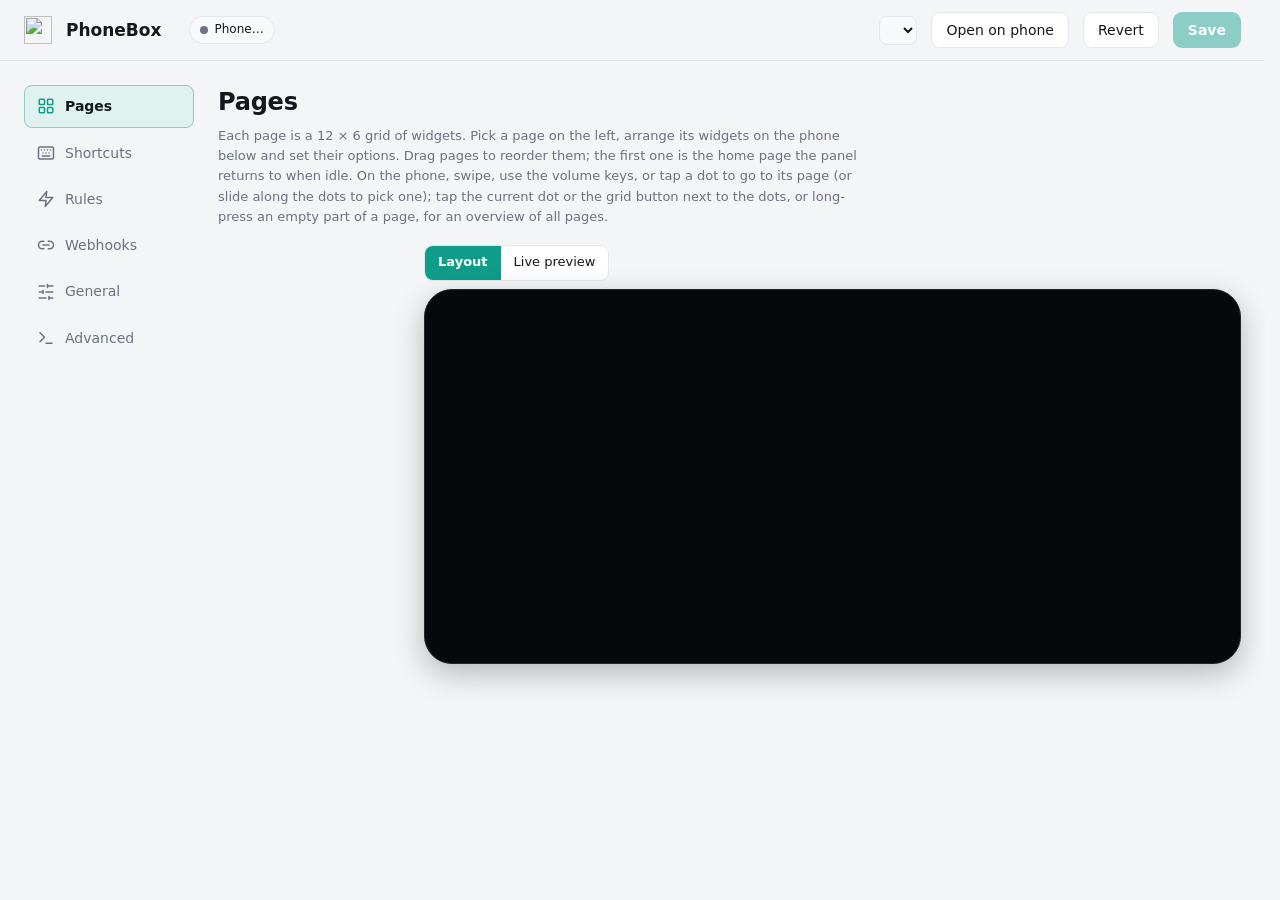
==== agent/PhoneBox.Agent/settings.html @ c01c5809 "Panel motion and the Niko theme Motion (www/motion.js): pages enter with a short slide on instant ju" ====
<!doctype html>
<html lang="en">
<head>
<meta charset="utf-8">
<meta name="viewport" content="width=device-width, initial-scale=1">
<title>PhoneBox Settings</title>
<link rel="icon" href="/favicon.ico">
<style>
:root {
  --bg: #f4f5f7; --panel: #ffffff; --panel-2: #f8f9fb; --line: #e3e6eb; --text: #14171c; --muted: #6b7280;
  --accent: #0f9d8a; --accent-ink: #ffffff; --danger: #dc2626; --ok: #16a34a; --warn: #d97706;
  --shadow: 0 1px 2px rgba(0,0,0,.05), 0 4px 16px rgba(0,0,0,.04);
  color-scheme: light;
}
@media (prefers-color-scheme: dark) {
  :root { --bg: #0c0e12; --panel: #14171d; --panel-2: #1a1e25; --line: #262b34; --text: #e8ecf1; --muted: #8a94a3;
    --accent: #2dd4bf; --accent-ink: #062b26; --shadow: none; color-scheme: dark; }
}
* { box-sizing: border-box; }
body { margin: 0; background: var(--bg); color: var(--text); font: 14px/1.45 "Segoe UI", system-ui, sans-serif; }
button, input, select, textarea { font: inherit; color: inherit; }
header {
  position: sticky; top: 0; z-index: 10; display: flex; align-items: center; gap: 14px;
  padding: 12px 24px; background: color-mix(in srgb, var(--bg) 88%, transparent); backdrop-filter: blur(8px);
  border-bottom: 1px solid var(--line);
}
header img { width: 28px; height: 28px; }
header h1 { font-size: 17px; margin: 0; font-weight: 650; }
header .ver { color: var(--muted); font-size: 12px; }
.pill { font-size: 12px; padding: 4px 10px; border-radius: 99px; background: var(--panel-2); border: 1px solid var(--line); display: inline-flex; gap: 6px; align-items: center; }
.pill i { width: 8px; height: 8px; border-radius: 50%; background: var(--muted); }
.pill.on i { background: var(--ok); box-shadow: 0 0 6px var(--ok); }
.spacer { flex: 1; }
.btn { border: 1px solid var(--line); background: var(--panel); padding: 7px 14px; border-radius: 9px; cursor: pointer; white-space: nowrap; }
.btn:hover { border-color: color-mix(in srgb, var(--accent) 50%, var(--line)); }
.btn.primary { background: var(--accent); color: var(--accent-ink); border-color: transparent; font-weight: 600; }
.btn.primary:disabled { opacity: .45; cursor: default; }
.btn.danger { color: var(--danger); }
.btn.sm { padding: 4px 9px; font-size: 12.5px; border-radius: 7px; }
.icon-btn { border: 1px solid var(--line); background: var(--panel); width: 30px; height: 30px; border-radius: 8px; cursor: pointer; display: grid; place-items: center; }
.ico { width: 1em; height: 1em; vertical-align: -0.15em; flex: none; }
.ico.m { margin-right: 0.35em; }
.icon-btn:disabled { opacity: .3; cursor: default; }

.layout { display: grid; grid-template-columns: 170px minmax(0, 1fr); gap: 24px; max-width: 1400px; margin: 0 auto; padding: 24px; }
nav { position: sticky; top: 76px; align-self: start; display: flex; flex-direction: column; gap: 2px; }
nav a { padding: 8px 12px; border-radius: 8px; color: var(--text); text-decoration: none; }
nav a:hover { background: var(--panel-2); }
nav a.on { background: var(--panel); box-shadow: var(--shadow); font-weight: 600; border: 1px solid var(--line); }
section { display: none; }
section.on { display: block; }
h2 { font-size: 20px; margin: 0 0 4px; }
.lead { color: var(--muted); margin: 0 0 18px; }
.card { background: var(--panel); border: 1px solid var(--line); border-radius: 14px; box-shadow: var(--shadow); padding: 16px 18px; margin-bottom: 14px; }
.card h3 { margin: 0 0 12px; font-size: 15px; }
.row { display: flex; align-items: center; gap: 12px; flex-wrap: wrap; }
.field { display: flex; flex-direction: column; gap: 5px; margin-bottom: 12px; min-width: 0; }
.field label { font-size: 12.5px; color: var(--muted); font-weight: 600; }
/* a widget's options in groups: an option with a "section" starts a new one under a small heading */
.opt-section { margin: 18px 0 10px; padding-top: 12px; border-top: 1px solid var(--line, #e5e7eb); font-size: 11px; letter-spacing: .06em; text-transform: uppercase; color: var(--muted); font-weight: 700; }
.field .hint { font-size: 12px; color: var(--muted); }
#adbFound { overflow-wrap: anywhere; }
input[type=text], input[type=number], input[type=time], select, textarea {
  background: var(--panel-2); border: 1px solid var(--line); border-radius: 8px; padding: 7px 10px; outline: none; min-width: 0;
}
input:focus, select:focus, textarea:focus { border-color: var(--accent); }
.grid2 { display: grid; grid-template-columns: 1fr 1fr; gap: 0 16px; }
.check { display: inline-flex; align-items: center; gap: 7px; cursor: pointer; user-select: none; margin-inline-end: 14px; }
.check input { accent-color: var(--accent); width: 16px; height: 16px; }
.ha-row { padding: 8px 0; border-bottom: 1px solid var(--line, rgba(255,255,255,.08)); }
.ha-row input[type=text] { min-width: 0; }

/* switch */
.switch { position: relative; width: 40px; height: 22px; flex: 0 0 40px; }
.switch input { opacity: 0; width: 0; height: 0; }
.switch span { position: absolute; inset: 0; background: var(--line); border-radius: 99px; transition: .2s; cursor: pointer; }
.switch span::after { content: ""; position: absolute; left: 3px; top: 3px; width: 16px; height: 16px; background: #fff; border-radius: 50%; transition: .2s; box-shadow: 0 1px 3px rgba(0,0,0,.3); }
.switch input:checked + span { background: var(--accent); }
.switch input:checked + span::after { left: 21px; }

/* pages: layout editor */
.pages-layout { display: grid; grid-template-columns: 190px minmax(0, 1fr); gap: 16px; align-items: start; }
#pageTabs { position: sticky; top: 76px; display: flex; flex-direction: column; gap: 4px; }
.ptab { display: flex; align-items: center; gap: 8px; padding: 7px 10px; border-radius: 9px; cursor: pointer; border: 1px solid transparent; user-select: none; }
.ptab:hover { background: var(--panel-2); }
.ptab.on { background: var(--panel); border-color: var(--line); box-shadow: var(--shadow); font-weight: 600; }
.ptab.off .pt-name, .ptab.off .pt-ico { opacity: .4; text-decoration: line-through; }
.ptab.dragging { opacity: .4; }
.ptab.over { outline: 2px dashed var(--accent); }
.pt-num { width: 20px; color: var(--muted); font-size: 12px; text-align: right; }
.pt-ico { font-size: 16px; }
.pt-name { flex: 1; min-width: 0; overflow: hidden; text-overflow: ellipsis; white-space: nowrap; }
.pt-n { font-size: 11px; color: var(--muted); background: var(--panel-2); border-radius: 6px; padding: 0 6px; }
.canvas-wrap { display: flex; justify-content: center; }
.stage-bar { display: flex; align-items: center; gap: 12px; margin: 0 0 8px; flex-wrap: wrap; }
.seg { display: inline-flex; border: 1px solid var(--line); border-radius: 9px; overflow: hidden; }
.seg button { border: 0; background: var(--panel); padding: 6px 13px; cursor: pointer; font: inherit; font-size: 13px; color: var(--text); }
.seg button.on { background: var(--accent); color: var(--accent-ink); font-weight: 600; }
#pageEditor.live .layout-hint { display: none; }
.preview { position: relative; aspect-ratio: 780 / 360; overflow: hidden; border-radius: 10px; background: #000; }
.preview iframe { position: absolute; left: 0; top: 0; width: 780px; height: 360px; border: 0; transform-origin: 0 0; }
.phone { width: 100%; max-width: 860px; padding: 14px 18px; border-radius: 28px; background: #06080b; border: 1px solid #22262e; box-shadow: 0 10px 30px rgba(0,0,0,.25); }
/* Match the panel's saved grid coordinates regardless of the interface language. */
[dir="rtl"] .canvas, [dir="rtl"] .mini { direction: ltr; }
[dir="rtl"] .canvas > *, [dir="rtl"] .mini > * { direction: rtl; }
[dir="rtl"] input[type="url"], [dir="rtl"] input[type="number"], [dir="rtl"] code { direction: ltr; unicode-bidi: isolate; }
.canvas { position: relative; aspect-ratio: 752 / 333; display: grid; grid-template-columns: repeat(12, 1fr); grid-template-rows: repeat(6, 1fr); gap: 6px; touch-action: none; }
.canvas .cell { border-radius: 6px; background: rgba(255,255,255,.035); }
.wb { position: relative; z-index: 1; border-radius: 10px; background: #1a2230; border: 1.5px solid #2c3647; color: #e8ecf1; cursor: grab; overflow: hidden; display: flex; container-type: size; }
.wb:active { cursor: grabbing; }
.wb.sel { border-color: var(--accent); box-shadow: 0 0 0 3px color-mix(in srgb, var(--accent) 35%, transparent); z-index: 2; }
.wb-in { flex: 1; min-width: 0; display: flex; flex-direction: column; align-items: center; justify-content: center; text-align: center; padding: 4px; gap: 1px; pointer-events: none; }
.wb-ico { font-size: clamp(14px, 30cqmin, 34px); line-height: 1.1; }
.wb b { font-size: 12px; font-weight: 600; white-space: nowrap; overflow: hidden; text-overflow: ellipsis; max-width: 100%; }
.wb small { font-size: 11px; color: #94a3b8; white-space: nowrap; overflow: hidden; text-overflow: ellipsis; max-width: 100%; }
@container (max-height: 52px) { .wb small { display: none; } }
@container (max-height: 36px) { .wb b { display: none; } }
.rz { position: absolute; right: 0; bottom: 0; width: 16px; height: 16px; cursor: nwse-resize; background: linear-gradient(135deg, transparent 50%, var(--accent) 50%); border-bottom-right-radius: 8px; opacity: .7; }
.ed-cols { display: grid; grid-template-columns: minmax(0, 1fr) minmax(0, 1fr); gap: 14px; align-items: start; }
.palette { display: grid; grid-template-columns: 1fr; gap: 2px; max-height: 620px; overflow-y: auto; }
.pal-cat { font-size: 11px; letter-spacing: .1em; text-transform: uppercase; color: var(--muted); font-weight: 700; margin: 10px 0 2px 8px; }
.pal-cat:first-child { margin-top: 0; }
input[type=search] { background: var(--panel-2); border: 1px solid var(--line); border-radius: 8px; padding: 6px 10px; outline: none; }
.pal { display: flex; gap: 10px; align-items: center; text-align: start; padding: 6px 8px; border-radius: 9px; border: 1px solid transparent; background: none; cursor: pointer; }
.pal:hover { background: var(--panel-2); border-color: var(--line); }
.pal-ico { font-size: 20px; width: 28px; text-align: center; }
.pal b { display: block; font-size: 13px; }
.pal small { display: block; font-size: 12px; color: var(--muted); line-height: 1.3; }
[dir="rtl"] :is(.pal, .pal-cat, #palSearch) { text-align: right; }
[dir="rtl"] .pal-cat { margin-inline: 8px 0; }
[dir="rtl"] .pal-ico { flex: 0 0 28px; }
[dir="rtl"] .pal > span:last-child { flex: 1; min-width: 0; overflow-wrap: anywhere; }
.opts { display: flex; flex-wrap: wrap; gap: 6px 4px; align-items: center; }
textarea { width: 100%; resize: vertical; }
[hidden] { display: none !important; }
.modal { position: fixed; inset: 0; z-index: 40; background: rgba(0,0,0,.45); display: flex; align-items: center; justify-content: center; padding: 24px; }
.pair-qrs { display: flex; flex-wrap: wrap; gap: 18px; margin: 12px 0; }
.pair-qr { flex: 1 1 260px; display: flex; flex-direction: column; align-items: center; gap: 8px; text-align: center; }
.pair-qr img { width: min(260px, 100%); aspect-ratio: 1; background: #fff; border-radius: 12px; padding: 6px; }
.pair-qr.expired img { opacity: .15; }
.modal-box { background: var(--panel); border: 1px solid var(--line); border-radius: 16px; padding: 18px 20px; width: min(1000px, 100%); max-height: 90vh; overflow-y: auto; }
.tpl-grid { display: grid; grid-template-columns: repeat(auto-fill, minmax(210px, 1fr)); gap: 12px; }
.tpl { display: flex; flex-direction: column; gap: 4px; text-align: start; padding: 10px; border-radius: 12px; border: 1px solid var(--line); background: var(--panel-2); cursor: pointer; }
.tpl:hover { border-color: var(--accent); }
.tpl small { color: var(--muted); font-size: 12px; }
.mini { aspect-ratio: 2.26; display: grid; grid-template-columns: repeat(12, 1fr); grid-template-rows: repeat(6, 1fr); gap: 2px; background: #06080b; border-radius: 8px; padding: 4px; margin-bottom: 4px; }
.mini span { background: #1f2937; border-radius: 3px; display: grid; place-items: center; font-size: 12px; overflow: hidden; }
.empty-mini { display: grid; place-items: center; font-size: 28px; color: #64748b; }
/* webhooks */
.ex { display: grid; grid-template-columns: 210px minmax(0, 1fr); gap: 10px; align-items: center; margin-bottom: 6px; }
.ex span { color: var(--muted); font-size: 13px; }
.cmdline { display: block; cursor: copy; white-space: nowrap; overflow-x: auto; padding: 6px 10px; font: 12px/1.5 Consolas, "Cascadia Mono", monospace; }
table.items { width: 100%; border-collapse: collapse; font-size: 13px; }
table.items td { border-top: 1px solid var(--line); padding: 6px 8px; vertical-align: middle; }
table.items td.val { font-family: Consolas, monospace; font-size: 12px; max-width: 420px; overflow: hidden; text-overflow: ellipsis; white-space: nowrap; }
@media (max-width: 1100px) { .pages-layout, .ed-cols { grid-template-columns: 1fr; } #pageTabs { position: static; } }

/* rules */
.rule { display: grid; gap: 10px; }
.rule .line { display: flex; align-items: center; gap: 8px; flex-wrap: wrap; }
.rule .line > b { font-size: 13px; color: var(--muted); font-weight: 600; min-width: 44px; }
.rule select, .rule input[type=text], .rule input[type=number] { width: auto; min-width: 0; }
.rule input.grow { flex: 1 1 180px; }
.rule.off { opacity: .55; }
.rule .live { font-size: 12px; color: var(--accent); font-weight: 600; }
.rule .ropts { border-top: 1px solid var(--line); padding-top: 8px; display: grid; gap: 8px; }
.rule .ropts summary { cursor: pointer; font-size: 13px; color: var(--muted); font-weight: 600; }
.rule .ropts[open] summary { margin-bottom: 4px; }
.rule .days { display: inline-flex; gap: 3px; }
.rule .day { border: 1px solid var(--line); background: none; color: var(--muted); border-radius: 7px; padding: 3px 7px; font-size: 12px; cursor: pointer; }
.rule .day.on { background: color-mix(in srgb, var(--accent) 22%, transparent); color: var(--text); border-color: color-mix(in srgb, var(--accent) 55%, transparent); }
.presets { display: flex; flex-wrap: wrap; gap: 8px; }
.phone-row { border-top: 1px solid var(--line); padding: 10px 0; }
.phone-row:first-child { border-top: 0; padding-top: 0; }
.phone-row .row { gap: 10px; }
.phone-pages { display: flex; flex-wrap: wrap; gap: 4px 12px; margin-top: 8px; }
.cal-row { display: grid; grid-template-columns: 160px minmax(0, 1fr) 44px auto; gap: 8px; align-items: center; margin-bottom: 8px; }
.feed-row { grid-template-columns: 140px 150px minmax(0, 1fr) auto; }
.cam-row { grid-template-columns: 160px minmax(0, 1fr) 80px 80px auto; }
.console-row { display: grid; grid-template-columns: 160px minmax(0, 1fr) auto; gap: 8px; align-items: start; margin-bottom: 14px; }
.console-row textarea, .console-row .console-dial { grid-column: 1 / 3; }
.console-row textarea { font-family: ui-monospace, Consolas, monospace; }
.console-dial { display: grid; grid-template-columns: repeat(3, minmax(0, 1fr)); gap: 8px; }
.cal-row input[type=color] { width: 44px; height: 34px; padding: 2px; }
@media (max-width: 700px) { .cal-row { grid-template-columns: 1fr 44px auto; } .feed-row { grid-template-columns: 1fr 1fr auto; } .cam-row { grid-template-columns: 1fr 80px 80px auto; } .cal-row .cal-url { grid-column: 1 / -1; grid-row: 2; } }

/* shortcuts */
.deck { display: grid; grid-template-columns: repeat(var(--cols, 4), minmax(0, 1fr)); gap: 10px; margin-bottom: 14px; }
.key {
  position: relative; aspect-ratio: 1.75; border-radius: 14px; cursor: pointer; display: flex; flex-direction: column; align-items: center; justify-content: center; gap: 4px;
  background: linear-gradient(160deg, color-mix(in srgb, var(--k) 28%, #11151b), #11151b); color: #eef2f6;
  border: 2px solid color-mix(in srgb, var(--k) 45%, transparent); user-select: none;
}
.key .ki { font-size: 26px; line-height: 1; }
.key .kl { font-size: 12.5px; font-weight: 500; max-width: 92%; overflow: hidden; text-overflow: ellipsis; white-space: nowrap; }
.key.sel { border-color: var(--accent); box-shadow: 0 0 0 3px color-mix(in srgb, var(--accent) 35%, transparent); }
.key.add { background: transparent; color: var(--muted); border: 2px dashed var(--line); }
.key.dragging { opacity: .35; }
.key.over { outline: 2px dashed var(--accent); outline-offset: 2px; }
.editor .grid2 { align-items: start; }
.swatches { display: flex; gap: 6px; flex-wrap: wrap; margin-top: 4px; }
.swatches button { width: 22px; height: 22px; border-radius: 6px; border: 2px solid transparent; cursor: pointer; }
.swatches button.on { border-color: var(--text); }
.emojis { display: flex; gap: 2px; flex-wrap: wrap; margin-top: 4px; }
.emojis button { border: 0; background: none; font-size: 18px; width: 30px; height: 30px; border-radius: 6px; cursor: pointer; color: inherit; display: inline-grid; place-items: center; }
.emojis button:hover { background: var(--panel-2); }
input[type=color] { width: 42px; height: 34px; border: 1px solid var(--line); border-radius: 8px; background: var(--panel-2); padding: 2px; }
.icon-input { width: 70px; text-align: center; font-size: 20px; }
.custom-icon-preview { width: 30px; height: 30px; object-fit: contain; border-radius: 6px; background: var(--panel-2); }

/* smart stack builder in inspector */
.stack-list { display: flex; flex-direction: column; gap: 6px; margin: 6px 0 10px; }
.stack-row {
  display: flex;
  align-items: center;
  gap: 8px;
  padding: 8px 10px;
  background: var(--panel-2);
  border: 1px solid var(--line);
  border-radius: 9px;
  user-select: none;
  cursor: pointer;
  transition: border-color .15s ease, background .15s ease, opacity .15s ease;
}
.stack-row:hover { background: color-mix(in srgb, var(--panel-2) 80%, var(--line)); }
.stack-row.off { opacity: .5; }
.stack-row.off .stack-row-name { text-decoration: line-through; }
.stack-row.dragging { opacity: .35; }
.stack-row.over { outline: 2px dashed var(--accent); outline-offset: 1px; }
.stack-row.has-config-open {
  border-bottom-left-radius: 0;
  border-bottom-right-radius: 0;
  border-color: var(--accent);
  background: color-mix(in srgb, var(--accent) 12%, var(--panel-2));
}
.stack-row-handle {
  cursor: grab;
  color: var(--muted);
  font-size: 15px;
  line-height: 1;
  padding: 2px 4px;
}
.stack-row-handle:active { cursor: grabbing; }
.stack-row-check { cursor: pointer; }
.stack-row-ico { font-size: 17px; width: 22px; text-align: center; }
.stack-row-name { flex: 1; min-width: 0; font-size: 13px; font-weight: 500; overflow: hidden; text-overflow: ellipsis; white-space: nowrap; }
.stack-row-chevron { font-size: 11px; color: var(--muted); padding: 0 4px; }
.stack-row:hover .stack-row-chevron { color: var(--text); }
.stack-row-actions { display: flex; align-items: center; gap: 4px; }
.stack-btn-sm {
  background: none;
  border: none;
  color: var(--muted);
  cursor: pointer;
  padding: 3px 6px;
  border-radius: 5px;
  font-size: 11px;
  line-height: 1;
}
.stack-btn-sm:hover:not(:disabled) { background: var(--line); color: var(--text); }
.stack-btn-sm:disabled { opacity: 0.3; cursor: default; }
.stack-btn-del:hover { background: rgba(239, 68, 68, 0.2); color: #f87171; }
.stack-sub-config {
  margin: -6px 0 4px;
  padding: 10px 12px;
  background: var(--panel);
  border: 1px solid var(--accent);
  border-top: none;
  border-bottom-left-radius: 9px;
  border-bottom-right-radius: 9px;
  display: flex;
  flex-direction: column;
  gap: 8px;
  box-shadow: 0 4px 10px rgba(0, 0, 0, 0.25);
}
.stack-sub-header {
  display: flex;
  justify-content: space-between;
  align-items: center;
  padding-bottom: 4px;
  border-bottom: 1px solid var(--line);
}
.stack-dropzone {
  border: 2px dashed var(--line);
  border-radius: 10px;
  padding: 12px 10px;
  text-align: center;
  color: var(--muted);
  font-size: 12.5px;
  cursor: default;
  transition: all .2s ease;
  background: rgba(255, 255, 255, 0.015);
  display: flex;
  align-items: center;
  justify-content: center;
  gap: 8px;
}
.stack-dropzone.over {
  border-color: var(--accent);
  background: color-mix(in srgb, var(--accent) 15%, transparent);
  color: var(--accent);
}
.pal[draggable="true"] { cursor: grab; }
.pal[draggable="true"]:active { cursor: grabbing; }
.wb.stack-canvas-over {
  border-color: var(--accent) !important;
  box-shadow: 0 0 0 3px color-mix(in srgb, var(--accent) 50%, transparent) !important;
}

/* city search */
.results { display: flex; flex-direction: column; border: 1px solid var(--line); border-radius: 8px; overflow: hidden; margin-top: 6px; }
.results button { text-align: start; border: 0; background: var(--panel); padding: 8px 10px; cursor: pointer; border-bottom: 1px solid var(--line); }
.results button:last-child { border-bottom: 0; }
.results button:hover { background: var(--panel-2); }
.results small { color: var(--muted); }

/* Technical editors and sliders keep physical left-to-right navigation in RTL settings. */
[dir="rtl"] :is(#general, #shortcuts, #rules) input[type="range"],
[dir="rtl"] :is(#general, #shortcuts, #rules) .technical-input,
[dir="rtl"] #general :is(input[type="password"], input[data-bind$="url" i], input[data-bind$="path" i],
                         input[data-bind$="host" i], input[data-bind$="key" i], input[data-bind$="id" i]),
[dir="rtl"] #general :is(#nbv, #appearanceSettings output),
[dir="rtl"] #webhooks :is(.cmdline, .items td.val),
[dir="rtl"] #advanced #info dd { direction: ltr; unicode-bidi: isolate; }
[dir="rtl"] #controlSettings .field input[type="checkbox"] { align-self: start; }
[dir="rtl"] #general #adbFound, [dir="rtl"] #advanced #info dd { overflow-wrap: anywhere; min-width: 0; }
[dir="rtl"] textarea.json { direction: ltr; text-align: left; overflow: auto; white-space: pre; }
textarea.json { width: 100%; min-height: 420px; font: 12.5px/1.5 Consolas, "Cascadia Mono", monospace; resize: vertical; }
code { background: var(--panel-2); padding: 1px 6px; border-radius: 5px; font-size: 12.5px; }
dl { display: grid; grid-template-columns: max-content 1fr; gap: 6px 16px; margin: 0; }
dt { color: var(--muted); }
dd { margin: 0; word-break: break-all; }

.toast { position: fixed; bottom: 22px; left: 50%; transform: translate(-50%, 20px); opacity: 0; transition: .25s; padding: 10px 18px; border-radius: 10px;
  background: var(--text); color: var(--bg); font-weight: 500; pointer-events: none; z-index: 50; }
.toast.on { opacity: 1; transform: translate(-50%, 0); }
.toast.err { background: var(--danger); color: #fff; }
.dirty-dot { width: 8px; height: 8px; border-radius: 50%; background: var(--warn); }
.dirty { display: none; align-items: center; gap: 7px; font-size: 12px; color: var(--muted); white-space: nowrap; }
.is-dirty .dirty { display: inline-flex; animation: pb-in .18s var(--ease) backwards; }
@media (max-width: 1000px) { .dirty span { display: none; } }
/* a waiting update sits in the header, seen from every section: the Updates card is far down General */
.upd-top { display: inline-flex; align-items: center; color: var(--accent); background: color-mix(in srgb, var(--accent) 12%, var(--panel)); border-color: color-mix(in srgb, var(--accent) 60%, var(--line)); font-weight: 600; }
.upd-top[hidden] { display: none; }
.upd-top:disabled { opacity: .6; cursor: default; }
@media (max-width: 700px) { .upd-top .lbl { display: none; } .upd-top .ico.m { margin-right: 0; } }

/* ---------------------------------------------------------------- feel: feedback, targets, focus, motion
   Fitts: bigger hit areas, nothing moves under the pointer. Doherty: every control answers within 100 ms
   (hover, press, busy). Zeigarnik: unsaved work is named. Only transform/opacity animate (plus colours). */
:root { --ease: cubic-bezier(.2, .7, .2, 1); }
html { scrollbar-gutter: stable; -webkit-tap-highlight-color: transparent; }
body { -webkit-font-smoothing: antialiased; }
::selection { background: color-mix(in srgb, var(--accent) 30%, transparent); }
button, a, select, summary, label.switch, .seg button { touch-action: manipulation; }
:focus-visible { outline: 2px solid var(--accent); outline-offset: 2px; }
input:focus-visible, select:focus-visible, textarea:focus-visible { outline: none; border-color: var(--accent); box-shadow: 0 0 0 3px color-mix(in srgb, var(--accent) 22%, transparent); }
.switch input:focus-visible + span { outline: 2px solid var(--accent); outline-offset: 2px; }
.seg button:focus-visible { outline-offset: -3px; }

.btn, .icon-btn, .ptab, nav a, .seg button, .pal, .tpl, .key, .wb, .day, .results button, .emojis button, .stack-btn-sm, .swatches button,
input, select, textarea {
  transition: background-color .12s ease, border-color .12s ease, color .12s ease, box-shadow .12s ease, opacity .12s ease, transform .12s ease;
}
.btn { min-height: 36px; }
.btn.sm { min-height: 32px; }
.btn:hover:not(:disabled) { background: var(--panel-2); }
.btn.primary:hover:not(:disabled) { background: color-mix(in srgb, var(--accent) 88%, #000); }
.btn:disabled { cursor: not-allowed; }
.btn:active:not(:disabled), .icon-btn:active:not(:disabled), .seg button:active, .day:active { transform: scale(.97); }
.icon-btn { width: 36px; height: 36px; }
.icon-btn:hover:not(:disabled) { background: var(--panel-2); border-color: color-mix(in srgb, var(--accent) 50%, var(--line)); }
.seg button { min-height: 34px; }
.seg button:hover:not(.on) { background: var(--panel-2); }
nav a { border: 1px solid transparent; padding: 10px 12px; }
.ptab { min-height: 40px; }
.ptab:active { background: var(--panel-2); }
.wb:hover:not(.sel) { border-color: color-mix(in srgb, var(--accent) 55%, #2c3647); }
.key:hover:not(.sel):not(.add) { border-color: color-mix(in srgb, var(--k) 75%, transparent); }
.key.add:hover { color: var(--text); border-color: var(--accent); }
.rz { width: 20px; height: 20px; }
.rule .day { min-height: 28px; padding: 3px 8px; }
.emojis button { width: 32px; height: 32px; }
.stack-btn-sm { min-width: 28px; min-height: 28px; font-size: 12px; }
.pal { min-height: 40px; }
.results button { min-height: 38px; }
/* the 22px switch gets a larger hit area without changing how it looks */
.switch::before { content: ""; position: absolute; inset: -8px -4px; }
.switch span { transition: background-color .15s ease; }
.switch span::after { transition: transform .15s var(--ease); }
.switch input:checked + span::after { left: 3px; transform: translateX(18px); }

.pill { transition: background-color .2s ease, border-color .2s ease; }
.pill.on i { box-shadow: 0 0 0 3px color-mix(in srgb, var(--ok) 25%, transparent); }
.pill.on { border-color: color-mix(in srgb, var(--ok) 40%, var(--line)); }
.lead { font-size: 13px; line-height: 1.55; max-width: 78ch; }
.palette, .modal-box { overscroll-behavior: contain; }

/* a button that is working says so without changing size */
.btn.busy { position: relative; color: transparent !important; pointer-events: none; }
.btn.busy::after { content: ""; position: absolute; left: 50%; top: 50%; width: 14px; height: 14px; margin: -7px 0 0 -7px; border-radius: 50%;
  border: 2px solid var(--accent-ink); border-right-color: transparent; animation: pb-spin .7s linear infinite; }

/* moving between sections and opening dialogs: short, transform only */
@keyframes pb-in { from { transform: translateY(6px); } }
@keyframes pb-pop { from { transform: scale(.98); } }
@keyframes pb-spin { to { transform: rotate(360deg); } }
section.on { animation: pb-in .18s var(--ease) backwards; }
.modal-box { animation: pb-pop .18s var(--ease) backwards; }

/* the toast confirms (peak-end) and keeps an error up longer */
.toast { display: flex; align-items: center; gap: 9px; max-width: min(92vw, 560px); transition: opacity .2s ease, transform .25s var(--ease); }
summary { padding: 8px 0; cursor: pointer; }
summary:focus-visible { outline-offset: 0; border-radius: 6px; }
.toast::before { content: "✓"; display: inline-grid; place-items: center; flex: none; width: 18px; height: 18px; border-radius: 50%; font-size: 11px; font-weight: 700;
  background: var(--accent); color: var(--accent-ink); }
.toast.err::before { content: "!"; background: #fff; color: var(--danger); }

/* nav icons: Lucide, as masks so they take the text colour */
nav a[href="#pages"]::before { -webkit-mask-image: url("data:image/svg+xml,%3Csvg%20xmlns='http://www.w3.org/2000/svg'%20viewBox='0%200%2024%2024'%20fill='none'%20stroke='black'%20stroke-width='2'%20stroke-linecap='round'%20stroke-linejoin='round'%3E%3Crect%20width='7'%20height='7'%20x='3'%20y='3'%20rx='1'/%3E%3Crect%20width='7'%20height='7'%20x='14'%20y='3'%20rx='1'/%3E%3Crect%20width='7'%20height='7'%20x='14'%20y='14'%20rx='1'/%3E%3Crect%20width='7'%20height='7'%20x='3'%20y='14'%20rx='1'/%3E%3C/svg%3E"); mask-image: url("data:image/svg+xml,%3Csvg%20xmlns='http://www.w3.org/2000/svg'%20viewBox='0%200%2024%2024'%20fill='none'%20stroke='black'%20stroke-width='2'%20stroke-linecap='round'%20stroke-linejoin='round'%3E%3Crect%20width='7'%20height='7'%20x='3'%20y='3'%20rx='1'/%3E%3Crect%20width='7'%20height='7'%20x='14'%20y='3'%20rx='1'/%3E%3Crect%20width='7'%20height='7'%20x='14'%20y='14'%20rx='1'/%3E%3Crect%20width='7'%20height='7'%20x='3'%20y='14'%20rx='1'/%3E%3C/svg%3E"); }
nav a[href="#shortcuts"]::before { -webkit-mask-image: url("data:image/svg+xml,%3Csvg%20xmlns='http://www.w3.org/2000/svg'%20viewBox='0%200%2024%2024'%20fill='none'%20stroke='black'%20stroke-width='2'%20stroke-linecap='round'%20stroke-linejoin='round'%3E%3Cpath%20d='M10%208h.01M12%2012h.01M14%208h.01M16%2012h.01M18%208h.01M6%208h.01M7%2016h10M8%2012h.01'/%3E%3Crect%20width='20'%20height='16'%20x='2'%20y='4'%20rx='2'/%3E%3C/svg%3E"); mask-image: url("data:image/svg+xml,%3Csvg%20xmlns='http://www.w3.org/2000/svg'%20viewBox='0%200%2024%2024'%20fill='none'%20stroke='black'%20stroke-width='2'%20stroke-linecap='round'%20stroke-linejoin='round'%3E%3Cpath%20d='M10%208h.01M12%2012h.01M14%208h.01M16%2012h.01M18%208h.01M6%208h.01M7%2016h10M8%2012h.01'/%3E%3Crect%20width='20'%20height='16'%20x='2'%20y='4'%20rx='2'/%3E%3C/svg%3E"); }
nav a[href="#rules"]::before { -webkit-mask-image: url("data:image/svg+xml,%3Csvg%20xmlns='http://www.w3.org/2000/svg'%20viewBox='0%200%2024%2024'%20fill='none'%20stroke='black'%20stroke-width='2'%20stroke-linecap='round'%20stroke-linejoin='round'%3E%3Cpolygon%20points='13%202%203%2014%2012%2014%2011%2022%2021%2010%2012%2010%2013%202'/%3E%3C/svg%3E"); mask-image: url("data:image/svg+xml,%3Csvg%20xmlns='http://www.w3.org/2000/svg'%20viewBox='0%200%2024%2024'%20fill='none'%20stroke='black'%20stroke-width='2'%20stroke-linecap='round'%20stroke-linejoin='round'%3E%3Cpolygon%20points='13%202%203%2014%2012%2014%2011%2022%2021%2010%2012%2010%2013%202'/%3E%3C/svg%3E"); }
nav a[href="#webhooks"]::before { -webkit-mask-image: url("data:image/svg+xml,%3Csvg%20xmlns='http://www.w3.org/2000/svg'%20viewBox='0%200%2024%2024'%20fill='none'%20stroke='black'%20stroke-width='2'%20stroke-linecap='round'%20stroke-linejoin='round'%3E%3Cpath%20d='M9%2017H7A5%205%200%200%201%207%207h2'/%3E%3Cpath%20d='M15%207h2a5%205%200%201%201%200%2010h-2'/%3E%3Cline%20x1='8'%20x2='16'%20y1='12'%20y2='12'/%3E%3C/svg%3E"); mask-image: url("data:image/svg+xml,%3Csvg%20xmlns='http://www.w3.org/2000/svg'%20viewBox='0%200%2024%2024'%20fill='none'%20stroke='black'%20stroke-width='2'%20stroke-linecap='round'%20stroke-linejoin='round'%3E%3Cpath%20d='M9%2017H7A5%205%200%200%201%207%207h2'/%3E%3Cpath%20d='M15%207h2a5%205%200%201%201%200%2010h-2'/%3E%3Cline%20x1='8'%20x2='16'%20y1='12'%20y2='12'/%3E%3C/svg%3E"); }
nav a[href="#general"]::before { -webkit-mask-image: url("data:image/svg+xml,%3Csvg%20xmlns='http://www.w3.org/2000/svg'%20viewBox='0%200%2024%2024'%20fill='none'%20stroke='black'%20stroke-width='2'%20stroke-linecap='round'%20stroke-linejoin='round'%3E%3Cline%20x1='21'%20x2='14'%20y1='4'%20y2='4'/%3E%3Cline%20x1='10'%20x2='3'%20y1='4'%20y2='4'/%3E%3Cline%20x1='21'%20x2='12'%20y1='12'%20y2='12'/%3E%3Cline%20x1='8'%20x2='3'%20y1='12'%20y2='12'/%3E%3Cline%20x1='21'%20x2='16'%20y1='20'%20y2='20'/%3E%3Cline%20x1='12'%20x2='3'%20y1='20'%20y2='20'/%3E%3Cline%20x1='14'%20x2='14'%20y1='2'%20y2='6'/%3E%3Cline%20x1='8'%20x2='8'%20y1='10'%20y2='14'/%3E%3Cline%20x1='16'%20x2='16'%20y1='18'%20y2='22'/%3E%3C/svg%3E"); mask-image: url("data:image/svg+xml,%3Csvg%20xmlns='http://www.w3.org/2000/svg'%20viewBox='0%200%2024%2024'%20fill='none'%20stroke='black'%20stroke-width='2'%20stroke-linecap='round'%20stroke-linejoin='round'%3E%3Cline%20x1='21'%20x2='14'%20y1='4'%20y2='4'/%3E%3Cline%20x1='10'%20x2='3'%20y1='4'%20y2='4'/%3E%3Cline%20x1='21'%20x2='12'%20y1='12'%20y2='12'/%3E%3Cline%20x1='8'%20x2='3'%20y1='12'%20y2='12'/%3E%3Cline%20x1='21'%20x2='16'%20y1='20'%20y2='20'/%3E%3Cline%20x1='12'%20x2='3'%20y1='20'%20y2='20'/%3E%3Cline%20x1='14'%20x2='14'%20y1='2'%20y2='6'/%3E%3Cline%20x1='8'%20x2='8'%20y1='10'%20y2='14'/%3E%3Cline%20x1='16'%20x2='16'%20y1='18'%20y2='22'/%3E%3C/svg%3E"); }
nav a[href="#advanced"]::before { -webkit-mask-image: url("data:image/svg+xml,%3Csvg%20xmlns='http://www.w3.org/2000/svg'%20viewBox='0%200%2024%2024'%20fill='none'%20stroke='black'%20stroke-width='2'%20stroke-linecap='round'%20stroke-linejoin='round'%3E%3Cpolyline%20points='4%2017%2010%2011%204%205'/%3E%3Cline%20x1='12'%20x2='20'%20y1='19'%20y2='19'/%3E%3C/svg%3E"); mask-image: url("data:image/svg+xml,%3Csvg%20xmlns='http://www.w3.org/2000/svg'%20viewBox='0%200%2024%2024'%20fill='none'%20stroke='black'%20stroke-width='2'%20stroke-linecap='round'%20stroke-linejoin='round'%3E%3Cpolyline%20points='4%2017%2010%2011%204%205'/%3E%3Cline%20x1='12'%20x2='20'%20y1='19'%20y2='19'/%3E%3C/svg%3E"); }

/* ---------------------------------------------------------------- feel, round 2: clearer selection, calmer chrome */
h2 { font-size: 24px; font-weight: 700; letter-spacing: -.01em; margin-bottom: 6px; }
nav { gap: 4px; }
nav a { display: flex; align-items: center; gap: 10px; color: var(--muted); font-weight: 500; }
nav a::before { content: ""; width: 18px; height: 18px; flex: none; background: currentColor; -webkit-mask: center / contain no-repeat; mask: center / contain no-repeat; }
nav a:hover { color: var(--text); }
nav a.on { background: color-mix(in srgb, var(--accent) 13%, var(--panel)); border-color: color-mix(in srgb, var(--accent) 38%, var(--line)); color: var(--text); font-weight: 650; box-shadow: none; }
nav a.on::before { color: var(--accent); }
.ptab.on { background: color-mix(in srgb, var(--accent) 12%, var(--panel)); border-color: color-mix(in srgb, var(--accent) 38%, var(--line)); box-shadow: none; }
.ptab.on .pt-num { color: var(--accent); font-weight: 700; }
.card { padding: 18px 20px; border-radius: 16px; }
.card h3 { font-size: 16px; margin-bottom: 14px; }

/* long intro text: two lines, one click opens it */
.lead.clamp:not(.open) { display: -webkit-box; -webkit-line-clamp: 2; -webkit-box-orient: vertical; overflow: hidden; }
.lead.long { cursor: pointer; position: relative; padding-right: 28px; border-radius: 6px; }
.lead.long::after { content: ""; position: absolute; right: 4px; top: 5px; width: 16px; height: 16px; background: var(--muted);
  -webkit-mask: url("data:image/svg+xml,%3Csvg xmlns='http://www.w3.org/2000/svg' viewBox='0 0 24 24' fill='none' stroke='black' stroke-width='2.2' stroke-linecap='round' stroke-linejoin='round'%3E%3Cpath d='m6 9 6 6 6-6'/%3E%3C/svg%3E") center / contain no-repeat;
  mask: url("data:image/svg+xml,%3Csvg xmlns='http://www.w3.org/2000/svg' viewBox='0 0 24 24' fill='none' stroke='black' stroke-width='2.2' stroke-linecap='round' stroke-linejoin='round'%3E%3Cpath d='m6 9 6 6 6-6'/%3E%3C/svg%3E") center / contain no-repeat;
  transition: transform .2s var(--ease); }
.lead.long.open::after { transform: rotate(180deg); }
.lead.long:hover { color: var(--text); }

/* page toolbar: the one useful state (home page) stays outlined, the housekeeping buttons go quiet until hovered */
#peHead .card > .row + .row .btn.sm { border-color: transparent; background: transparent; color: var(--muted); }
#peHead .card > .row + .row .btn.sm:hover:not(:disabled) { color: var(--text); background: var(--panel-2); border-color: var(--line); }
#peHead .card > .row + .row .btn.sm.danger { color: var(--danger); }
#peHead .card > .row + .row .btn.sm.danger:hover:not(:disabled) { background: color-mix(in srgb, var(--danger) 10%, transparent); border-color: color-mix(in srgb, var(--danger) 35%, transparent); }
#peHead .card > .row + .row .btn.sm:has(.ico.m) { border-color: var(--line); color: var(--text); }

/* Save, the one thing waiting for the user: a single pulse the moment there is something to save */
#save { position: relative; }
.is-dirty #save::before { content: ""; position: absolute; inset: -2px; border-radius: 11px; border: 2px solid var(--accent); pointer-events: none; animation: pb-ring .9s ease-out 1 both; }
@keyframes pb-ring { from { transform: scale(1); opacity: .9; } to { transform: scale(1.22, 1.5); opacity: 0; } }
@media (pointer: coarse) {
  .btn { min-height: 44px; } .btn.sm { min-height: 40px; } .icon-btn { width: 44px; height: 44px; }
  .seg button { min-height: 40px; } .ptab { min-height: 44px; } .rule .day { min-height: 36px; padding: 4px 10px; }
  .emojis button { width: 40px; height: 40px; } .stack-btn-sm { min-width: 36px; min-height: 36px; }
}
@media (max-width: 800px) {
  nav a { flex: none; min-height: 44px; display: flex; align-items: center; white-space: nowrap; }
  header { flex-wrap: wrap; padding: 10px 16px; gap: 10px; }
  input, select, textarea { font-size: 16px; } /* below 16px iOS zooms the page on focus */
}
@media (max-width: 600px) { header { position: static; } } /* a wrapped sticky header would eat a third of the screen */
@media (prefers-reduced-motion: reduce) {
  *, *::before, *::after { animation-duration: .001ms !important; animation-iteration-count: 1 !important; transition-duration: .001ms !important; }
  .toast { transform: translate(-50%, 0); }
}

@media (max-width: 800px) {
  .layout { grid-template-columns: 1fr; padding: 16px; }
  nav { position: static; flex-direction: row; overflow-x: auto; }
  .grid2 { grid-template-columns: 1fr; }
  .deck { --cols: 3 !important; }
}
</style>
</head>
<body>
<header id="hdr">
  <img src="/favicon.ico" alt="" width="28" height="28">
  <h1>PhoneBox</h1><span class="ver" id="ver"></span>
  <span class="pill" id="phone"><i></i><span data-i18n="s.phoneStatus">Phone…</span></span>
  <button class="btn sm upd-top" id="updTop" hidden></button>
  <div class="spacer"></div>
  <select id="langSel" data-i18n-title="lang.label" title="Language" aria-label="Language" style="padding:5px 8px;border-radius:8px;border:1px solid var(--line);background:var(--panel-2);color:var(--text);font-size:12.5px;max-width:160px"></select>
  <span class="dirty" role="status" data-i18n-title="s.unsavedChanges" title="Unsaved changes"><i class="dirty-dot"></i><span data-i18n="s.unsavedChanges">Unsaved changes</span></span>
  <button class="btn primary" id="restartBtn" hidden title="Wi-Fi settings change after a restart" data-i18n="s.restartApply" data-i18n-title="s.restartApplyTitle">Restart to apply</button>
  <button class="btn" id="openPhone" data-i18n="s.openOnPhone">Open on phone</button>
  <button class="btn" id="revert" disabled data-i18n="s.revert">Revert</button>
  <button class="btn primary" id="save" disabled data-i18n="s.save">Save</button>
</header>

<div class="layout">
  <nav id="nav">
    <a href="#pages" class="on" data-i18n="s.nav.pages">Pages</a>
    <a href="#shortcuts" data-i18n="s.nav.shortcuts">Shortcuts</a>
    <a href="#rules" data-i18n="s.nav.rules">Rules</a>
    <a href="#webhooks" data-i18n="s.nav.webhooks">Webhooks</a>
    <a href="#general" data-i18n="s.nav.general">General</a>
    <a href="#advanced" data-i18n="s.nav.advanced">Advanced</a>
  </nav>

  <main>
    <section id="pages" class="on">
      <h2 data-i18n="s.nav.pages">Pages</h2>
      <p class="lead" data-i18n="s.pages.lead">Each page is a 12 × 6 grid of widgets. Pick a page on the left, arrange its widgets on the phone below and set their options.
        Drag pages to reorder them; the first one is the home page the panel returns to when idle. On the phone, swipe, use the volume keys,
        or tap a dot to go to its page (or slide along the dots to pick one); tap the current dot or the grid button next to the dots, or long-press an empty part of a page, for an overview of all pages.</p>
      <div class="pages-layout">
        <div id="pageTabs"></div>
        <div id="pageEditor">
          <div id="peHead"></div>
          <div id="stage">
            <div class="stage-bar">
              <div class="seg" id="stageSeg"><button data-v="layout" class="on" data-i18n="s.pages.layout">Layout</button><button data-v="live" data-i18n="s.pages.livePreview">Live preview</button></div>
              <span class="hint" id="stageHint"></span>
            </div>
            <div class="canvas-wrap"><div class="phone"><div class="canvas" id="canvas"></div><div class="preview" id="previewBox" hidden></div></div></div>
          </div>
          <div id="peRest"></div>
        </div>
      </div>
    </section>

    <section id="shortcuts">
      <h2 data-i18n="s.nav.shortcuts">Shortcuts</h2>
      <p class="lead" data-i18n="s.shortcuts.lead">The keys shown by Shortcut grid and Big button widgets. Click a key to edit it, drag to reorder. The phone only sends the key's id; commands never leave this computer.</p>
      <div class="deck" id="deck"></div>
      <div class="card editor" id="editor"></div>
    </section>

    <section id="rules">
      <h2 data-i18n="s.nav.rules">Rules</h2>
      <p class="lead" data-i18n="s.rules.lead">Let the panel react to what happens on this computer: show the AI page when Claude needs you, the music page when
        something plays, an "on air" sign during calls. A rule fires when its condition starts; with <b>only while it lasts</b> the phone
        goes back to where it was (and a pushed value is removed) when the condition ends.</p>
      <div class="card">
        <h3 data-i18n="s.rules.add">Add a rule</h3>
        <div class="presets" id="rulePresets"></div>
      </div>
      <div class="card row" style="gap:10px;align-items:center">
        <span id="rulesPausedState" class="hint" style="flex:1" data-i18n="s.rules.countdown">Page switches count down on the phone and wait while you use it (General › Page switching).</span>
        <button class="btn sm" id="rulesPauseBtn" data-i18n="s.rules.pause1h">Pause all rules for 1 hour</button>
      </div>
      <div id="ruleList"></div>
    </section>

    <section id="general">
      <h2 data-i18n="s.nav.general">General</h2>
      <div class="card" id="appearanceSettings"></div>
      <div class="card" id="controlSettings"></div>
      <p class="lead" data-i18n="s.general.lead">Weather, night mode, display behaviour and the phone connection.</p>

      <div class="card">
        <h3 data-i18n="s.weather.title">Weather</h3>
        <div class="field">
          <label data-i18n="s.weather.searchCity">Search for a city</label>
          <div class="row"><input type="text" id="citySearch" data-i18n-placeholder="s.weather.searchPlaceholder" placeholder="e.g. Tallinn, Berlin…" style="flex:1"><button class="btn" id="cityBtn" data-i18n="s.weather.searchBtn">Search</button></div>
          <div class="results" id="cityResults" hidden></div>
        </div>
        <div class="grid2">
          <div class="field"><label data-i18n="s.weather.displayName">Display name</label><input type="text" data-bind="weather.city"></div>
          <div class="row" style="gap:10px">
            <div class="field" style="flex:1"><label data-i18n="s.weather.lat">Latitude</label><input type="number" step="0.001" data-bind="weather.lat" data-type="num"></div>
            <div class="field" style="flex:1"><label data-i18n="s.weather.lon">Longitude</label><input type="number" step="0.001" data-bind="weather.lon" data-type="num"></div>
          </div>
          <div class="field"><label for="weatherUnit" data-i18n="s.weather.unit">Temperature unit</label>
            <select id="weatherUnit" data-bind="weather.unit"><option value="celsius" data-i18n="s.weather.unitC">Celsius (°C)</option><option value="fahrenheit" data-i18n="s.weather.unitF">Fahrenheit (°F)</option></select></div>
          <div class="field"><label for="weatherModel" data-i18n="s.weather.model">Forecast model</label>
            <select id="weatherModel" data-bind="weather.model">
              <option value="" data-i18n="s.weather.modelAuto">Automatic (Open-Meteo best match)</option>
              <option value="gfs_seamless">GFS (NOAA)</option>
              <option value="ecmwf_ifs025">ECMWF IFS</option>
              <option value="icon_seamless">ICON (DWD)</option>
              <option value="ukmo_seamless">UKMO (Met Office)</option>
              <option value="gem_seamless">GEM (ECCC)</option>
              <option value="jma_seamless">JMA</option>
              <option value="meteofrance_seamless">Météo-France</option>
              <option value="cma_grapes_global">CMA GRAPES</option>
            </select></div>
        </div>
        <p class="hint" style="margin:8px 0 0" data-i18n="s.weather.modelHint">Apps and models disagree by a degree or two. Only Automatic and GFS supply every value: with another model the UV index, and with some also the chance of rain, may be missing.</p>
        <p class="hint" style="margin:8px 0 0" data-i18n="s.weather.openMeteoHint">The phone asks Open-Meteo for this location only while a page has a widget that uses the weather (weather, forecast, sun &amp; moon, a clock with its weather line, Custom HTML).</p>
      </div>

      <div class="card">
        <h3 data-i18n="s.ping.title">Ping</h3>
        <div class="field"><label data-i18n="s.ping.label">Host pinged every 5 seconds for the ping metric and the "ping high" rule (empty = off)</label>
          <input type="text" data-bind="ping.host" placeholder="off" spellcheck="false" autocomplete="off"></div>
        <div class="field" style="margin-top:10px"><label data-i18n="s.net.adapters">Network adapters counted by the network meters</label>
          <div id="netAdapters" class="hint"></div>
          <span class="hint" data-i18n="s.net.hint">None ticked = automatic (the connected Ethernet and Wi-Fi adapters). With a VPN that carries the same traffic, or a reading that looks too high, tick only the adapter you use.</span></div>
      </div>

      <div class="card">
        <h3 data-i18n="s.calendars.title">Calendars</h3>
        <p class="hint" style="margin:0 0 12px" data-i18n-html="s.cal.hint">For the <b>Agenda</b> widget and calendar rules. Paste an iCalendar (ICS) address:
          Google Calendar › Settings › your calendar › <i>Secret address in iCal format</i>; Outlook › Settings › Calendar › Shared calendars ›
          <i>Publish a calendar</i> (ICS link); iCloud › share as a public calendar (<code>webcal://</code> works). The addresses stay on this computer.</p>
        <div id="calList"></div>
        <button class="btn sm" id="calAdd" data-i18n="s.calendars.add">＋ Add a calendar</button>
      </div>

      <div class="card">
        <h3 data-i18n="s.photos.title">Photo frame</h3>
        <div class="field"><label data-i18n="s.photos.source">Photos from</label>
          <select id="photosSource" data-bind="photos.source"><option value="folder" data-i18n="s.photos.sourceFolder">A folder on this computer</option><option value="immich" data-i18n="s.photos.sourceImmich">An Immich album</option></select></div>
        <div id="photosFolderBox">
          <p class="hint" style="margin:0 0 12px" data-i18n="s.photos.hint">For the Photo frame widget: a folder of photos on this computer. A synced OneDrive, Dropbox or iCloud folder works too; photos that are only in the cloud are skipped. Large photos are scaled down here before they go to the phone, and the path stays on this computer.</p>
          <div class="field"><label data-i18n="s.photos.folder">Photo folder (full path)</label>
            <input type="text" data-bind="photos.folder" placeholder="C:\Users\you\Pictures\Frame" spellcheck="false" autocomplete="off"></div>
          <label class="check"><input type="checkbox" data-bind="photos.subfolders"> <span data-i18n="s.photos.subfolders">Include subfolders</span></label>
        </div>
        <div id="photosImmichBox" hidden>
          <p class="hint" style="margin:0 0 12px" data-i18n="s.photos.immichHint">PhoneBox reads the album from your Immich server and shows the preview-size pictures Immich makes. A read-only API key is enough: it needs the album.read, asset.read and asset.view permissions (Immich › Account Settings › API Keys). The address and key stay on this computer; only this server is contacted.</p>
          <div class="field"><label data-i18n="s.photos.immichUrl">Immich address</label>
            <input type="text" data-bind="photos.immichUrl" placeholder="http://192.168.1.10:2283" spellcheck="false" autocomplete="off"></div>
          <div class="field"><label data-i18n="s.photos.immichKey">API key</label>
            <input type="password" data-bind="photos.immichKey" autocomplete="off"></div>
          <div class="field"><label data-i18n="s.photos.immichAlbum">Album</label>
            <select id="photosImmichAlbum"></select></div>
          <div class="row"><button class="btn sm" id="photosImmichLoad" data-i18n="s.photos.immichLoad">Load albums</button><span class="hint" id="photosImmichState"></span></div>
        </div>
      </div>

      <div class="card">
        <h3 data-i18n="s.feeds.title">News feeds</h3>
        <p class="hint" style="margin:0 0 12px" data-i18n="s.feeds.hint">RSS or Atom feeds for the News feeds widget. This computer fetches each one at most every 15 minutes, only while a page shows a News feeds widget; the addresses stay here.</p>
        <div id="feedList"></div>
        <button class="btn sm" id="feedAdd" data-i18n="s.feeds.add">＋ Add a feed</button>
        <button class="btn sm" id="feedImport" style="margin-left:6px" data-i18n="s.feeds.import">＋ Import feeds (OPML / bulk)</button>
      </div>

      <div class="card">
        <h3 data-i18n="s.camera.title">Cameras</h3>
        <p class="hint" style="margin:0 0 12px" data-i18n="s.camera.hint">IP cameras for the Camera widget: a name and the camera’s RTSP address (rtsp://user:password@address:554/…, from its manual or app). This computer pulls a camera with ffmpeg only while a Camera widget shows it, and sends the phone a few pictures a second (set next to each camera). The addresses stay on this computer, but while a camera runs they are visible in its process list.</p>
        <div class="field"><label data-i18n="s.camera.ffmpeg">ffmpeg (full path; empty = find it in PATH)</label>
          <input type="text" data-bind="cameras.ffmpeg" placeholder="C:\ffmpeg\bin\ffmpeg.exe" spellcheck="false" autocomplete="off"></div>
        <div id="cameraList"></div>
        <button class="btn sm" id="cameraAdd" data-i18n="s.camera.add">＋ Add a camera</button>
      </div>

      <div class="card">
        <h3 data-i18n="s.console.title">App console</h3>
        <p class="hint" style="margin:0 0 12px" data-i18n="s.console.hint">Keys and a dial for the App console widget, per app: the widget shows the keys of the app in front on this computer and sends them only to that app. Apps are process names, as in Task Manager's Details tab (photoshop, gimp-2.10). One key per line, a label then the keys: Undo = ctrl+z. Windows only; the keys stay on this computer.</p>
        <div id="consoleList"></div>
        <button class="btn sm" id="consoleAdd" data-i18n="s.console.add">＋ Add an app</button>
      </div>

      <div class="card">
        <h3 data-i18n="s.ha.title">Home Assistant</h3>
        <p class="hint" style="margin:0 0 12px" data-i18n-html="s.ha.tokenHint">For the <b>Home Assistant</b> widget. Create a token in Home Assistant › your profile › Security ›
          <i>Long-lived access tokens</i>. The token stays on this computer; the phone only sees the entities its widgets list.
          (Home Assistant can also push values and notifications to the panel, see Webhooks.)</p>
        <div class="grid2">
          <div class="field"><label data-i18n="s.ha.address">Address</label><input type="text" data-bind="homeAssistant.url" placeholder="http://homeassistant.local:8123" spellcheck="false"></div>
          <div class="field"><label data-i18n="s.ha.token">Long-lived access token</label><input type="password" data-bind="homeAssistant.token" autocomplete="off"></div>
        </div>
        <div class="row"><button class="btn sm" id="haTest" data-i18n="s.test">Test</button><span class="hint" id="haState"></span></div>
      </div>

      <div class="card">
        <h3 data-i18n="s.discord.title">Discord</h3>
        <div class="row" style="margin-bottom:8px"><label class="switch"><input type="checkbox" data-bind="discord.enabled"><span></span></label> <span data-i18n="s.discord.enable">Connect to the Discord app on this PC (for the Discord widget)</span></div>
        <p class="hint" style="margin:0 0 12px" data-i18n="s.discord.hint">Create an application at discord.com/developers/applications, add the redirect http://127.0.0.1 under OAuth2, and copy its client ID and secret here. Discord asks you to approve PhoneBox once. If it refuses the login, add your account under the application's App Testers. Step by step: docs/DISCORD.md.</p>
        <div class="grid2">
          <div class="field"><label data-i18n="s.discord.clientId">Client ID</label><input type="text" data-bind="discord.clientId" autocomplete="off" spellcheck="false"></div>
          <div class="field"><label data-i18n="s.discord.clientSecret">Client secret</label><input type="password" data-bind="discord.clientSecret" autocomplete="off"></div>
        </div>
        <div class="row" style="margin:12px 0 4px"><label class="switch"><input type="checkbox" data-bind="discord.allowControl" aria-labelledby="discordAllowControlLabel"><span></span></label> <span id="discordAllowControlLabel" data-i18n="s.discord.allowControl">Let shortcuts and custom widgets control Discord, without a Discord widget</span></div>
        <p class="hint" style="margin:0" data-i18n="s.discord.allowControlHint">For the agent's /api/discord actions: mute, deafen, input mode, leave and join. Off: they work only while a Discord widget with Control on is on an enabled page. On: they work without one. Either way, anything that can call the agent can use them, not only the widget: the paired phone (USB or Wi-Fi) and programs on this computer.</p>
        <div class="row" style="margin:12px 0 4px"><label class="switch"><input type="checkbox" data-bind="discord.screenShare" aria-labelledby="discordScreenShareLabel"><span></span></label> <span id="discordScreenShareLabel" data-i18n="s.discord.screenShare">Start and stop Discord screen shares from the phone</span></div>
        <p class="hint" style="margin:0" data-i18n="s.discord.screenShareHint">Asks Discord for permission to start screen shares, so Discord asks you to approve PhoneBox once more. While the share view is open on the phone, PhoneBox lists the apps with a window on this computer (names only). Discord decides what it can share directly; for anything else use its picker on the computer. Also needs a Discord widget with Control on.</p>
        <div class="row" style="margin:12px 0 4px"><label class="switch"><input type="checkbox" data-bind="discord.chat" aria-labelledby="discordChatLabel"><span></span></label> <span id="discordChatLabel" data-i18n="s.discord.chat">Show Discord chat and new-message dots on the phone (read-only)</span></div>
        <p class="hint" style="margin:0" data-i18n="s.discord.chatHint">Sends the text of the channels you open in the widget to the phone. Asks Discord for permission to read messages, so Discord asks you to approve PhoneBox once more. The text stays in memory only (never in a file or the log) and is gone when Discord disconnects or this is turned off. If you decline, only the chat stays off.</p>
      </div>

      <div class="card">
        <h3 data-i18n="s.steam.title">Steam</h3>
        <div class="row" style="margin-bottom:8px"><label class="switch"><input type="checkbox" data-bind="steam.enabled" aria-labelledby="steamEnabledLabel"><span></span></label> <span id="steamEnabledLabel" data-i18n="s.steam.enable">Connect Steam (for the Steam friends widget)</span></div>
        <p class="hint" style="margin:0 0 12px" data-i18n="s.steam.hint">Create a user Web API key at steamcommunity.com/dev/apikey and enter your SteamID64 or profile URL. Custom profile names are resolved when saved; only the SteamID64 is stored. Your profile's friend list must be visible to this API key for GetFriendList; make Game details public to show games. The key stays on this computer. Step by step: docs/STEAM.md.</p>
        <div class="grid2">
          <div class="field"><label for="steamProfileInput" data-i18n="s.steam.id">SteamID64 or profile URL</label><input id="steamProfileInput" type="text" data-bind="steam.steamId" autocomplete="off" spellcheck="false" placeholder="76561198000000000"></div>
          <div class="field"><label for="steamApiKeyInput" data-i18n="s.steam.key">User Web API key</label><input id="steamApiKeyInput" type="password" data-bind="steam.apiKey" autocomplete="off"></div>
        </div>
      </div>

      <div class="card">
        <h3 data-i18n="s.obs.title">OBS Studio</h3>
        <div class="row" style="margin-bottom:8px"><label class="switch"><input type="checkbox" data-bind="obs.enabled"><span></span></label> <span data-i18n-html="s.obs.enable">Connect to OBS (for the <b>OBS</b> widget, the On air widget and rules)</span></div>
        <p class="hint" style="margin:0 0 12px" data-i18n-html="s.obs.hint">In OBS: Tools › WebSocket Server Settings › <i>Enable WebSocket server</i>; copy the password from <i>Show Connect Info</i>.</p>
        <div class="grid2">
          <div class="field"><label data-i18n="s.ha.address">Address</label><input type="text" data-bind="obs.url" placeholder="ws://127.0.0.1:4455" spellcheck="false"></div>
          <div class="field"><label data-i18n="s.obs.password">Password</label><input type="password" data-bind="obs.password" autocomplete="off"></div>
        </div>
        <div class="row"><button class="btn sm" id="obsTest" data-i18n="s.test">Test</button><span class="hint" id="obsState"></span></div>
      </div>

      <div class="card">
        <h3 data-i18n="s.night.title">Night mode</h3>
        <div class="row" style="margin-bottom:12px"><label class="switch"><input type="checkbox" data-bind="night.enabled"><span></span></label> <span data-i18n="s.night.enable">Dim the screen at night and show only the clock</span></div>
        <div class="grid2">
          <div class="row" style="gap:10px">
            <div class="field" style="flex:1"><label data-i18n="s.night.from">From</label><input type="time" data-bind="night.start"></div>
            <div class="field" style="flex:1"><label data-i18n="s.night.to">To</label><input type="time" data-bind="night.end"></div>
          </div>
          <div class="field"><label><span data-i18n="s.night.brightness">Night brightness: </span><span id="nbv"></span></label><input type="range" min="0.01" max="0.3" step="0.01" data-bind="night.brightness" data-type="num"></div>
        </div>
      </div>

      <div class="card">
        <h3 data-i18n="s.display.title">Display</h3>
        <div class="row" style="gap:16px;margin-bottom:12px;align-items:flex-end;flex-wrap:wrap">
          <div class="field" style="margin:0"><label data-i18n="lang.label">Language</label>
            <select data-bind="display.language" id="displayLangSel"></select></div>
          <div class="field" style="margin:0"><label data-i18n="s.display.theme">Theme</label>
            <select data-bind="display.theme"><option value="niko" data-i18n="s.display.theme.niko">Niko</option><option value="default" data-i18n="s.display.theme.default">Default</option><option value="amoled" data-i18n="s.display.theme.amoled">AMOLED black</option><option value="midnight" data-i18n="s.display.theme.midnight">Midnight blue</option><option value="warm" data-i18n="s.display.theme.warm">Warm</option><option value="graphite" data-i18n="s.display.theme.graphite">Graphite</option></select></div>
          <div class="field" style="margin:0"><label data-i18n="s.display.accent">Accent colour</label><input type="color" data-bind="display.accent" style="width:56px;height:36px;padding:2px"></div>
          <label class="check" style="margin-bottom:8px"><input type="checkbox" data-bind="display.artTint"> <span data-i18n="s.display.artTint">Tint the background with the album art</span></label>
        </div>
        <div class="field" style="max-width:640px"><label data-i18n="s.display.wallpaper">Wallpaper</label>
          <div class="row" style="align-items:center;gap:8px;flex-wrap:wrap">
            <img id="wallpaperPreview" alt="" style="width:96px;height:54px;object-fit:cover;border-radius:6px;border:1px solid var(--line);display:none">
            <input type="file" id="wallpaperFile" accept=".jpg,.jpeg,.png,.webp,image/jpeg,image/png,image/webp" style="display:none">
            <button class="btn sm" type="button" id="wallpaperUpload" data-i18n="s.display.wallpaperUpload">Choose a picture…</button>
            <button class="btn sm" type="button" id="wallpaperRemove" data-i18n="s.k.remove" style="display:none">Remove</button>
            <div class="field" style="margin:0;width:110px"><label data-i18n="s.display.wallpaperDim">Darken (%)</label><input type="number" min="0" max="90" data-bind="display.wallpaper.dim" data-type="int"></div>
            <div class="field" style="margin:0;width:110px"><label data-i18n="s.display.wallpaperBlur">Blur (px)</label><input type="number" min="0" max="20" data-bind="display.wallpaper.blur" data-type="int"></div>
          </div>
          <span class="hint" data-i18n="s.display.wallpaperHint">A JPEG, PNG or WEBP picture (up to 4 MB) behind every page. It is saved at once; Darken and Blur are saved with the other settings.</span></div>
        <div class="field" style="max-width:420px"><label data-i18n="s.display.orientation">Orientation</label>
          <select data-bind="display.orientation"><option value="landscape" data-i18n="s.display.orientation.landscape">Landscape</option><option value="portrait" data-i18n="s.display.orientation.portrait">Portrait</option><option value="auto" data-i18n="s.display.orientation.auto">Follow the phone</option></select>
          <span class="hint" data-i18n="s.display.orientationHint">You design pages in landscape; in portrait the panel arranges the widgets by itself, top to bottom. Tablets use the same pages, just bigger.</span></div>
        <div class="field" style="max-width:420px"><label data-i18n="s.display.timeFormat">Time format</label>
          <select data-bind="display.hour12" data-type="hour12"><option value="false" data-i18n="s.display.h24">24-hour (14:05)</option><option value="true" data-i18n="s.display.h12">12-hour (2:05 PM)</option><option value="auto" data-i18n="s.display.orientation.auto">Follow the phone</option></select></div>
        <label class="check"><input type="checkbox" data-bind="display.showSeconds"> <span data-i18n="s.display.showSeconds">Show seconds on the clock</span></label>
        <label class="check"><input type="checkbox" data-bind="display.vibrate"> <span data-i18n="s.display.vibrate">Vibrate when a session finishes or needs input</span></label>
        <label class="check"><input type="checkbox" data-bind="display.finishToast"> <span data-i18n="s.display.finishToast">Show a message when a session finishes</span></label>
        <label class="check"><input type="checkbox" data-bind="display.finishSound"> <span data-i18n="s.display.finishSound">Sound when a session finishes</span></label>
        <div class="field" style="max-width:420px"><label data-i18n="s.display.finishSoundVolume">Sound volume (% of the phone's media volume)</label><input type="number" min="10" max="100" data-bind="display.finishSoundVolume" data-type="int"></div>
        <label class="check"><input type="checkbox" data-bind="display.volumeKeys"> <span data-i18n="s.display.volumeKeys">The phone's volume keys switch pages</span></label>
        <label class="check"><input type="checkbox" data-bind="display.autoBrightness"> <span data-i18n="s.display.autoBrightness">Brightness follows the room (light sensor)</span></label>
        <label class="check"><input type="checkbox" data-bind="display.nightWhenDark"> <span data-i18n="s.display.nightWhenDark">Show the night screen whenever the room is dark</span></label>
        <label class="check"><input type="checkbox" data-bind="display.nightWhenUnreachable"> <span data-i18n="s.display.nightWhenUnreachable">Show the night screen when the computer is unreachable</span></label>
        <div class="field" style="max-width:420px"><label data-i18n="s.display.unreachableNightDelay">Minutes before the night screen comes on</label><input type="number" min="1" max="30" data-bind="display.unreachableNightDelayMin" data-type="int"></div>
        <label class="check"><input type="checkbox" data-bind="display.proximityWake"> <span data-i18n="s.display.proximityWake">A hand near the phone wakes the night screen</span></label>
        <label class="check"><input type="checkbox" data-bind="display.controlsTop"> <span data-i18n="s.display.controlsTop">Page dots and the Allow / Deny buttons at the top of the screen</span></label>
        <div class="row" style="gap:16px;margin-top:8px;align-items:flex-end;flex-wrap:wrap">
          <div class="field" style="margin:0"><label data-i18n="s.display.pageBar">Page navigation</label>
            <select data-bind="display.pageBar"><option value="dots" data-i18n="s.display.pageBar.dots">Dots</option><option value="auto" data-i18n="s.display.pageBar.auto">Page bar when you touch the dots</option><option value="bar" data-i18n="s.display.pageBar.bar">Page bar, always shown</option><option value="hidden" data-i18n="s.display.pageBar.hidden">Hidden</option></select></div>
          <div class="field" style="margin:0"><label data-i18n="s.display.pageBarSide">Page bar position</label>
            <select data-bind="display.pageBarSide"><option value="bottom" data-i18n="s.display.pageBarSide.bottom">Bottom</option><option value="left" data-i18n="s.display.pageBarSide.left">Left</option><option value="right" data-i18n="s.display.pageBarSide.right">Right</option></select></div>
        </div>
        <span class="hint" data-i18n="s.display.pageBarHint">The page bar shows each page's icon and name; tap one to go there. Always shown, it takes a strip of the screen and the pages get a little smaller.</span>
      </div>

      <div class="card">
        <h3 data-i18n="s.oled.title">OLED burn-in protection</h3>
        <p class="hint" style="margin:0 0 12px" data-i18n="s.oled.lead">For OLED screens that show the same page for hours. The AMOLED black theme and the night screen help too.</p>
        <label class="check"><input type="checkbox" data-bind="display.pixelShift"> <span data-i18n="s.oled.pixelShift">Move the panel by a few pixels every 2 minutes, and the night clock around the screen</span></label>
        <div class="field" style="max-width:420px;margin-top:8px"><label data-i18n="s.oled.idleDim">Dim the panel after (minutes without a touch, 0 = never)</label><input type="number" min="0" max="1440" data-bind="display.idleDimMin" data-type="int">
          <span class="hint" data-i18n="s.oled.idleDimHint">A touch brightens it again without pressing anything; so do a page switch, a notification and a permission prompt.</span></div>
      </div>

      <div class="card">
        <h3 data-i18n="s.pageSwitch.title">Page switching</h3>
        <p class="hint" style="margin:0 0 12px" data-i18n="s.pageSwitch.lead">How rules, webhooks and the idle return change the page. Instead of jumping, the phone shows “Claude needs me — switching to AI in 3…” with Stay and Go now, then fades over. It never pulls a page away while you are using the panel, and rules that fire one after another wait their turn instead of bouncing the screen back and forth.</p>
        <div class="grid2">
          <div class="field"><label data-i18n="s.pageSwitch.homePage">Home page</label><select id="homePageSel" onchange="cfg.display.homePage = this.value || null; changed(); renderPageEditor()"></select>
            <span class="hint" data-i18n="s.pageSwitch.homePageHint">Where the idle return and the Back key go.</span></div>
          <div class="field"><label data-i18n="s.pageSwitch.backHome">Back home after (seconds without a touch, 0 = never)</label><input type="number" min="0" max="3600" data-bind="display.idleReturnSec" data-type="int">
            <span class="hint" data-i18n="s.pageSwitch.backHomePerPage">Each page can override this (page editor › Back home after).</span></div>
          <div class="field"><label data-i18n="s.pageSwitch.countdown">Countdown before switching (seconds, 0 = at once)</label><input type="number" min="0" max="30" data-bind="display.switchCountdownSec" data-type="int"></div>
          <div class="field"><label data-i18n="s.pageSwitch.grace">Don't interrupt for (seconds after I touch the panel)</label><input type="number" min="0" max="600" data-bind="display.touchGraceSec" data-type="int"></div>
          <div class="field"><label data-i18n="s.pageSwitch.minDwell">At least (seconds between two automatic switches)</label><input type="number" min="0" max="600" data-bind="display.minDwellSec" data-type="int"></div>
          <div class="field"><label data-i18n="s.pageSwitch.holdMax">A rule keeps its page at most (minutes, 0 = while it lasts)</label><input type="number" min="0" max="1440" data-bind="display.holdMaxMin" data-type="int">
            <span class="hint" data-i18n="s.pageSwitch.holdMaxHint">After that the panel goes home when nobody touches it.</span></div>
        </div>
      </div>

      <div class="card">
        <h3 data-i18n="s.kiosk.title">Kiosk</h3>
        <p class="hint" style="margin:0 0 12px" data-i18n="s.kiosk.lead">Keep the phone on the panel. Neither needs root.</p>
        <label class="check"><input type="checkbox" data-bind="display.pin"> <span data-i18n="s.kiosk.pin">Pin the panel: Home and Recents stay on it (Android asks once; hold Back and Overview together to unpin)</span></label>
        <label class="check"><input type="checkbox" data-bind="display.homeScreen"> <span data-i18n="s.kiosk.homeScreen">Use the panel as the phone's home screen: it starts after a reboot and Home returns to it (turn off to get your launcher back)</span></label>
        <label class="check"><input type="checkbox" data-bind="display.keepAwake"> <span data-i18n="s.kiosk.keepAwake">Keep the phone awake: turn off Android's screen saver (it starts on the charger) and keep the screen on while plugged in (set over USB)</span></label>
        <label class="check"><input type="checkbox" data-bind="display.openOnConnect"> <span data-i18n="s.kiosk.openOnConnect">Open PhoneBox when the phone is plugged in: wake the phone and bring the panel to the front whenever it connects over USB (turn off to open it yourself, for a phone you also use for app testing)</span></label>
        <label class="check" id="followComputerLockOption" style="display:none"><input type="checkbox" data-bind="display.followComputerLock"> <span data-i18n="s.kiosk.followLock">Follow the computer lock: turn the phone screen off when macOS locks; wake it and open PhoneBox when macOS unlocks (ADB required; unlock phones secured by a PIN or password manually)</span></label>
      </div>

      <div class="card">
        <h3 data-i18n="s.battery.title">Battery care</h3>
        <p class="hint" style="margin:0 0 12px"><span data-i18n="s.battery.leadHead">A phone that is plugged in all the time wears its battery out. PhoneBox can keep it between two</span>
          <span data-i18n="s.battery.leadMid">levels by switching the phone's power on and off. Phones cannot stop charging by themselves without root, so the power is switched</span>
          <span data-i18n-html="s.battery.leadTail">where it comes from: a <b>smart plug in Home Assistant</b> (the phone on its own charger), or two <b>shortcuts</b>, for example
          <code>uhubctl</code> for a USB hub with switchable ports. Without USB power the panel keeps running over Wi-Fi.</span></p>
        <div class="row" style="margin-bottom:12px"><label class="switch"><input type="checkbox" data-bind="charge.enabled"><span></span></label> <span data-i18n="s.battery.keepBetween">Keep the battery between</span>
          <input type="number" min="5" max="95" data-bind="charge.min" data-type="int" style="width:70px"> % <span id="chargeRangeAnd">and</span>
          <input type="number" min="10" max="100" data-bind="charge.max" data-type="int" style="width:70px"> %</div>
        <div class="grid2">
          <div class="field"><label data-i18n="s.battery.method">Switch the power with</label><select data-bind="charge.method"><option value="ha" data-i18n="s.battery.methodHa">a Home Assistant switch (smart plug)</option><option value="shortcuts" data-i18n="s.battery.methodShortcuts">two shortcuts (power on / power off)</option></select></div>
          <div class="field" id="chargeHa"><label data-i18n="s.battery.entity">Switch entity</label><input type="text" data-bind="charge.entity" placeholder="switch.phone_charger" spellcheck="false"></div>
          <div class="field" id="chargeOn" hidden><label data-i18n="s.battery.onShortcut">Shortcut: power on</label><select id="chargeOnSel" onchange="cfg.charge.onShortcut = this.value || null; changed()"></select></div>
          <div class="field" id="chargeOff" hidden><label data-i18n="s.battery.offShortcut">Shortcut: power off</label><select id="chargeOffSel" onchange="cfg.charge.offShortcut = this.value || null; changed()"></select></div>
        </div>
        <div class="row" style="gap:8px"><button class="btn sm" onclick="chargeTest('off')" data-i18n="s.battery.testOff">Test: power off</button><button class="btn sm" onclick="chargeTest('on')" data-i18n="s.battery.testOn">Test: power on</button>
          <span class="hint" id="chargeState"></span></div>
      </div>

      <div class="card">
        <h3 data-i18n="s.cursor.title">Cursor sessions</h3>
        <p class="hint" style="margin:0 0 12px" data-i18n="s.cursor.hint">Show recent Cursor agent chats on the AI sessions widget (off by default). Only the last message's role is kept; chat text is never shown, stored or sent. Project names use the folder basename from Cursor's workspaceStorage.</p>
        <div class="row" style="margin-bottom:8px"><label class="switch"><input type="checkbox" data-bind="cursor.sessions"><span></span></label> <span data-i18n="s.cursor.sessions">Show Cursor sessions</span></div>
        <div class="row" style="margin-bottom:8px"><label class="switch"><input type="checkbox" data-bind="cursor.watchWsl" aria-labelledby="cursorWatchWslLabel"><span></span></label> <span id="cursorWatchWslLabel" data-i18n="s.cursor.watchWsl">Also watch Cursor in WSL (projects opened with Remote - WSL; a stopped distro is never started for this)</span></div>
      </div>

      <div class="card">
        <h3 data-i18n="s.antigravity.title">Antigravity sessions</h3>
        <p class="hint" style="margin:0 0 12px" data-i18n="s.antigravity.hint">Show recent Antigravity chats on the AI sessions widget (off by default). Only step metadata and token counters are kept; prompts, replies and tool arguments are never shown, stored or sent.</p>
        <div class="row" style="margin-bottom:8px"><label class="switch"><input type="checkbox" data-bind="antigravity.sessions" aria-labelledby="antigravitySessionsLabel"><span></span></label> <span id="antigravitySessionsLabel" data-i18n="s.antigravity.sessions">Show Antigravity sessions</span></div>
        <label class="check"><input type="checkbox" data-bind="antigravity.shareSessionTitles"> <span data-i18n="s.antigravity.shareSessionTitles">Show Antigravity chat titles on the phone (Antigravity draws them from the conversation)</span></label>
      </div>

      <div class="card">
        <h3 data-i18n="s.approvals.title">AI coding agent permission prompts</h3>
        <p class="hint" style="margin:0 0 12px" data-i18n-html="s.approvals.hint">When Codex or Claude Code asks for permission, the phone shows the request with <b>Allow</b> and <b>Deny</b>. Install the hook for each agent you use; existing hook files are preserved and backed up.</p>
        <div class="row" style="margin-bottom:8px"><b style="min-width:92px" data-i18n="s.approvals.codex">Codex</b><button class="btn" id="codexHookBtn" data-i18n="s.claude.installHook">Install hook</button><span class="hint" id="codexHookState"></span></div>
        <p class="hint" id="codexHookTrust" style="display:none;margin:-2px 0 12px 100px" data-i18n-html="s.approvals.codexTrust">Required once: start a new Codex session, then trust the PhoneBox hook in <b>Settings › Hooks</b> (desktop) or <code>/hooks</code> (CLI).</p>
        <div class="row" style="margin-bottom:12px"><b style="min-width:92px" data-i18n="s.approvals.claude">Claude Code</b><button class="btn" id="claudeHookBtn" data-i18n="s.claude.installHook">Install hook</button><span class="hint" id="claudeHookState"></span></div>
        <div class="row" style="margin-bottom:8px"><label class="switch"><input type="checkbox" data-bind="claude.phoneApprovals"><span></span></label> <span data-i18n="s.claude.askOnPhone">Ask on the phone</span></div>
        <label class="check"><input type="checkbox" data-bind="claude.shareSessionTitles"> <span data-i18n="s.claude.shareSessionTitles">Show Claude Code chat titles on the phone (Claude Code often draws them from your first prompt)</span></label>
        <label class="check"><input type="checkbox" data-bind="claude.watchWsl"> <span data-i18n="s.claude.watchWsl">Also watch Claude Code in WSL: its sessions, and its sign-in for the quota when Windows has none (a stopped distro is never started for this)</span></label>
        <label class="check"><input type="checkbox" data-bind="claude.onlyWhenAway"> <span data-i18n="s.claude.onlyWhenAway">Only when I am away from the PC (no keyboard or mouse for a minute)</span></label>
        <label class="check"><input type="checkbox" data-bind="claude.shareConversation"> <span data-i18n="s.claude.shareConversation">Show the conversation on the phone (tap a Claude Code session to see its recent messages and steps; these are your prompts and Claude's replies, sent only to your phone)</span></label>
        <div class="field" style="max-width:260px;margin-top:12px"><label data-i18n="s.claude.timeout">Seconds to answer before the terminal takes over</label><input type="number" min="10" max="3600" data-bind="claude.timeoutSec" data-type="int"></div>

        <div class="row" style="margin:14px 0 4px"><b style="min-width:92px">OpenCode</b></div>
        <p class="hint" style="margin:-2px 0 12px 100px" data-i18n="s.opencode.hint">OpenCode permission prompts and agent questions reach the phone while its background service is running. Off until you turn it on here. Allow always saves the requested pattern for the project, so it arms only after a short countdown.</p>
        <div class="row" style="margin-bottom:8px"><label class="switch"><input type="checkbox" data-bind="opencode.phoneApprovals"><span></span></label> <span data-i18n="s.opencode.askOnPhone">Ask on the phone</span></div>
        <div class="row" style="margin-bottom:8px"><label class="switch"><input type="checkbox" data-bind="opencode.sessions"><span></span></label> <span data-i18n="s.opencode.sessions">Show OpenCode sessions</span></div>
        <label class="check"><input type="checkbox" data-bind="opencode.shareSessionTitles"> <span data-i18n="s.opencode.shareSessionTitles">Show OpenCode session titles on the phone (OpenCode draws them from the conversation)</span></label>
        <div class="row" style="margin-bottom:8px"><label class="switch"><input type="checkbox" data-bind="opencode.watchWsl"><span></span></label> <span data-i18n="s.opencode.watchWsl">Also watch OpenCode in WSL</span></div>
        <div class="field" style="max-width:260px"><label data-i18n="s.opencode.countdown">Seconds before Allow always can be pressed (0 = at once)</label><input type="number" min="0" max="60" data-bind="opencode.alwaysCountdownSec" data-type="int"></div>
      </div>

      <div class="card">
        <h3 data-i18n="s.quotas.title">AI quotas &amp; CodexBar</h3>
        <p class="hint" style="margin:0 0 12px" data-i18n="s.quotas.lead">Choose which AI coding services to track and show on the panel, and configure rotation.</p>
        <div class="field"><label data-i18n="s.quotas.tracked">Tracked AI services</label>
          <div class="opts">
            <label class="check"><input type="checkbox" id="cb_claude"> Claude</label>
            <label class="check"><input type="checkbox" id="cb_codex"> Codex</label>
            <label class="check"><input type="checkbox" id="cb_antigravity"> Antigravity</label>
          </div>
        </div>
        <div class="field" style="margin-top:10px">
          <label class="check"><input type="checkbox" data-bind="codexBar.rotate"> <span data-i18n="s.quotas.rotate">Rotate providers automatically</span></label>
        </div>
        <div class="field" style="margin-top:10px">
          <label class="check"><input type="checkbox" data-bind="codexBar.codexLiveQuota"> <span data-i18n="s.quotas.codexLive">Read live Codex quotas with the Codex CLI</span></label>
          <span class="hint" data-i18n="s.quotas.codexLiveHint">Runs codex in the background every few minutes while a page shows Codex quotas (off by default). The Codex CLI manages its own sign-in and may refresh it.</span>
        </div>
        <div class="row" style="gap:12px;margin-top:10px">
          <div class="field" style="max-width:180px"><label data-i18n="s.quotas.pageSize">Cards at a time</label><input type="number" min="0" max="6" data-bind="codexBar.pageSize" data-type="int"><span class="hint" data-i18n="s.quotas.pageSizeHint">0 = show all</span></div>
          <div class="field" style="max-width:240px"><label data-i18n="s.quotas.rotateInterval">Rotate every (seconds)</label><input type="number" min="2" max="300" data-bind="codexBar.rotateInterval" data-type="int"><span class="hint" data-i18n="s.quotas.rotateIntervalHint">e.g. 5, 8, 15 seconds</span></div>
        </div>
      </div>

      <div class="card">
        <h3 data-i18n="s.conn.title">Phone connection</h3>
        <div class="grid2">
          <div class="field"><label data-i18n="s.conn.phoneToUse">Phone to use</label><select id="serial"></select><span class="hint" data-i18n="s.conn.phoneToUseHint">If several Android devices are connected, choose which one runs the panel.</span>
            <div class="row" id="appMissing" hidden style="margin-top:8px"><button class="btn primary sm" id="installApp" data-i18n="s.conn.installApp">Install the phone app</button><span class="hint" id="appMissingText"></span></div></div>
          <div class="field"><label data-i18n="s.conn.adbPath">Path to adb.exe (empty = auto-detect)</label><input type="text" data-bind="adbPath" placeholder="auto-detected"><span class="hint" id="adbFound"></span></div>
        </div>
        <p id="usbProblem" hidden style="margin:10px 0 0;font-size:13px;color:var(--warn)"></p>
        <p id="webviewProblem" hidden style="margin:10px 0 0;font-size:13px;color:var(--warn)"></p>
      </div>
      <div class="card">
        <h3 data-i18n="s.phones.title">Phones</h3>
        <p class="hint" style="margin:0 0 12px" data-i18n="s.phones.lead">Several phones (or a phone and a tablet) can use this computer at once, over USB or Wi-Fi. Give each one a name and choose the pages it shows; a phone shows all pages until you choose.</p>
        <div id="phoneList"><p class="hint" data-i18n="s.phones.empty">No phone has connected yet.</p></div>
      </div>
      <div class="card">
        <h3 data-i18n="s.wifi.title">Wi-Fi &amp; Tailscale</h3>
        <div class="row" style="margin-bottom:8px"><label class="switch"><input type="checkbox" data-bind="lan.enabled"><span></span></label> <span data-i18n="s.wifi.enable">Let the phone connect without the USB cable</span></div>
        <p class="hint" style="margin:0 0 12px" data-i18n-html="s.wifi.lead">Pair a phone by plugging it in once over USB after turning this on (and restarting), or without a cable:
          <b>Pair a phone over Wi-Fi</b> shows a QR code to scan with the phone's camera.
          The phone then talks HTTPS to this PC, trusts only this PC's certificate and has to present a secret key.
          The phone and this PC must be on the same network &mdash; or both on <a href="https://tailscale.com" target="_blank" rel="noopener">Tailscale</a>, which also works from another place or across separate Wi-Fi networks.
          Windows Firewall asks once &mdash; allow it (tick the network type Tailscale uses, too).</p>
        <div class="grid2">
          <div class="field"><label data-i18n="s.wifi.port">Port</label><input type="number" min="1024" max="65535" data-bind="lan.port" data-type="int"></div>
          <div class="field"><label data-i18n="s.wifi.addresses">Addresses offered to the phone</label><div id="lanHosts" class="hint">—</div></div>
        </div>
        <div class="row"><button class="btn primary" id="lanPair" data-i18n="s.wifi.pair">Pair a phone over Wi-Fi</button><button class="btn" id="lanRegen" data-i18n="s.wifi.newKey">New key (unpair phones)</button><span class="hint" id="lanStatus"></span></div>
      </div>
      <div class="card">
        <h3 data-i18n="s.updates.title">Updates</h3>
        <div class="row" style="margin-bottom:8px"><label class="switch"><input type="checkbox" data-bind="updates.auto"><span></span></label> <span data-i18n="s.updates.auto">Install new releases automatically</span></div>
        <p class="hint" style="margin:0 0 12px"><span data-i18n="s.upd.checksBefore">Checks</span> <span id="updRepo"></span> <span data-i18n="s.upd.checksAfter">on GitHub every 6 hours. The phone app is installed over USB without a prompt on the phone; the agent replaces its own files and restarts.</span></p>
        <dl id="updInfo"></dl>
        <div class="row" style="margin-top:12px"><button class="btn" id="updCheck" data-i18n="s.updates.check">Check now</button><button class="btn primary" id="updApply" hidden data-i18n="s.updates.apply">Update now</button><span class="hint" id="updState"></span></div>
      </div>
    </section>

    <section id="webhooks">
      <h2 data-i18n="s.nav.webhooks">Webhooks</h2>
      <p class="lead" data-i18n="s.webhooks.lead">Push data into the panel from scripts, CI jobs, Home Assistant, cron &hellip; Values show up in <b>Pushed value</b> widgets
        (key = the last part of the URL), notifications in a toast on the phone and in the <b>Notifications</b> widget. Values survive restarts.</p>
      <div class="card">
        <h3 data-i18n="s.webhooks.tryIt">Try it</h3>
        <div class="row" style="gap:8px">
          <button class="btn" id="whNotify" data-i18n="s.webhooks.testNotify">Send a test notification</button>
          <button class="btn" id="whPush" data-i18n="s.webhooks.testPush">Push a test value (key "demo")</button>
          <button class="btn" id="whRefresh" data-i18n="s.webhooks.refresh">Refresh the panel</button>
          <button class="btn" id="whReload" data-i18n="s.webhooks.reload">Reload the panel</button>
        </div>
      </div>
      <div class="card">
        <h3 data-i18n="s.webhooks.examples">Examples</h3>
        <div id="whExamples"></div>
        <p class="hint" data-i18n-html="s.wh.payloadHintFull">JSON payloads may carry <code>value</code>, <code>title</code>, <code>sub</code>, <code>unit</code>, <code>icon</code>, <code>color</code>,
          <code>level</code> (ok / warn / error), <code>progress</code> (0&ndash;1 or 0&ndash;100), <code>items</code> (a list) and <code>ttl</code> (seconds).
          Plain text or a number works too. Notifications take <code>title</code>, <code>text</code>, <code>level</code>, <code>vibrate</code>,
          <code>seconds</code>, <code>wake</code> (light up the night screen) and <code>page</code> (switch to it).</p>
      </div>
      <div class="card"><h3 data-i18n="s.webhooks.otherMachines">From other machines</h3><div id="whLan"></div></div>
      <div class="card">
        <div class="row" style="justify-content:space-between;margin-bottom:8px"><h3 style="margin:0" data-i18n="s.webhooks.currentValues">Current values</h3><button class="btn sm danger" id="whClear" data-i18n="s.webhooks.deleteAll">Delete all</button></div>
        <table class="items"><tbody id="whItems"></tbody></table>
      </div>
    </section>

    <section id="advanced">
      <h2 data-i18n="s.nav.advanced">Advanced</h2>
      <p class="lead" data-i18n="s.adv.lead">The raw settings. "Apply JSON" loads your edits into the form; Save writes them to disk.</p>
      <div class="card">
        <dl id="info"></dl>
      </div>
      <div class="card">
        <textarea class="json" id="json" spellcheck="false"></textarea>
        <div class="row" style="margin-top:10px"><button class="btn" id="applyJson" data-i18n="s.adv.applyJson">Apply JSON</button>
          <button class="btn" id="downloadJson" data-i18n="s.adv.download">Download settings</button><button class="btn" id="uploadJson" data-i18n="s.adv.upload">Load a settings file…</button>
          <span class="hint" id="jsonErr" style="color:var(--danger)"></span></div>
        <p class="hint" data-i18n="s.adv.privacy">The settings file includes your shortcut commands, tokens and keys: keep it private.</p>
      </div>
    </section>
  </main>
</div>

<div class="toast" id="toast"></div>
<div class="modal" id="modal" hidden><div class="modal-box"><div id="modalBody"></div><div class="row" style="justify-content:flex-end;margin-top:14px"><button class="btn" id="modalClose" data-i18n="s.cancel">Cancel</button></div></div></div>

<script src="../panel/locale-existing.js"></script>
<script src="../panel/locale-tr.js"></script>
<script src="../panel/locale-ja.js"></script>
<script src="../panel/locale-ko.js"></script>
<script src="../panel/locale-id.js"></script>
<script src="../panel/locale-th.js"></script>
<script src="../panel/locale-uk.js"></script>
<script src="../panel/locale-hi.js"></script>
<script src="../panel/locale-cs.js"></script>
<script src="../panel/locale-ar.js"></script>
<script src="../panel/locale-zh-Hant.js"></script>
<script src="../panel/i18n.js"></script>
<script src="../panel/appearance.js"></script>
<script>
'use strict';
const $ = (id) => document.getElementById(id);
const h = (tag, attrs = {}, ...kids) => {
  const e = document.createElement(tag);
  for (const [k, v] of Object.entries(attrs)) {
    if (k === 'class') e.className = v;
    else if (k === 'style' && typeof v === 'object') Object.assign(e.style, v);
    else if (k.startsWith('on')) e.addEventListener(k.slice(2), v);
    else if (v === true) e.setAttribute(k, '');
    else if (v !== false && v != null) e.setAttribute(k, v);
  }
  for (const k of kids.flat()) if (k != null) e.append(k.nodeType ? k : document.createTextNode(k));
  return e;
};

// Interface chrome uses Lucide icons (https://lucide.dev, ISC license) inlined below, so the page
// works offline and needs no icon font on old WebViews. ISC license text:
// Copyright (c) for portions of Lucide are held by Cole Bemis 2013-2022 as part of Feather (MIT).
// All other copyright (c) for Lucide are held by Lucide Contributors 2022.
// Permission to use, copy, modify, and/or distribute this software for any purpose with or without
// fee is hereby granted, provided that the above copyright notice and this permission notice appear in all copies.
const ICONS = {
  download: '<polyline points="7 10 12 15 17 10"/><line x1="12" x2="12" y1="15" y2="3"/><path d="M21 15v4a2 2 0 0 1-2 2H5a2 2 0 0 1-2-2v-4"/>',
  upload: '<polyline points="17 8 12 3 7 8"/><line x1="12" x2="12" y1="3" y2="15"/><path d="M21 15v4a2 2 0 0 1-2 2H5a2 2 0 0 1-2-2v-4"/>',
  'chevron-up': '<path d="m18 15-6-6-6 6"/>',
  'chevron-down': '<path d="m6 9 6 6 6-6"/>',
  'chevron-right': '<path d="m9 18 6-6-6-6"/>',
  home: '<path d="m3 9 9-7 9 7v11a2 2 0 0 1-2 2H5a2 2 0 0 1-2-2z"/><polyline points="9 22 9 12 15 12 15 22"/>',
  warn: '<path d="m21.73 18-8-14a2 2 0 0 0-3.48 0l-8 14A2 2 0 0 0 4 21h16a2 2 0 0 0 1.73-3Z"/><path d="M12 9v4"/><path d="M12 17h.01"/>',
  zap: '<polygon points="13 2 3 14 12 14 11 22 21 10 12 10 13 2"/>',
  settings: '<path d="M12.22 2h-.44a2 2 0 0 0-2 2v.18a2 2 0 0 1-1 1.73l-.43.25a2 2 0 0 1-2 0l-.15-.08a2 2 0 0 0-2.73.73l-.22.38a2 2 0 0 0 .73 2.73l.15.1a2 2 0 0 1 1 1.72v.51a2 2 0 0 1-1 1.74l-.15.09a2 2 0 0 0-.73 2.73l.22.38a2 2 0 0 0 2.73.73l.15-.08a2 2 0 0 1 2 0l.43.25a2 2 0 0 1 1 1.73V20a2 2 0 0 0 2 2h.44a2 2 0 0 0 2-2v-.18a2 2 0 0 1 1-1.73l.43-.25a2 2 0 0 1 2 0l.15.08a2 2 0 0 0 2.73-.73l.22-.39a2 2 0 0 0-.73-2.73l-.15-.08a2 2 0 0 1-1-1.74v-.5a2 2 0 0 1 1-1.74l.15-.09a2 2 0 0 0 .73-2.73l-.22-.38a2 2 0 0 0-2.73-.73l-.15.08a2 2 0 0 1-2 0l-.43-.25a2 2 0 0 1-1-1.73V4a2 2 0 0 0-2-2z"/><circle cx="12" cy="12" r="3"/>',
  x: '<path d="M18 6 6 18"/><path d="m6 6 12 12"/>',
  plus: '<path d="M5 12h14"/><path d="M12 5v14"/>',
  play: '<polygon points="6 3 20 12 6 21 6 3"/>',
  'alarm-clock': '<path d="M4 13a8 8 0 1 0 16 0a8 8 0 1 0 -16 0"/><path d="M12 9v4l2 2"/><path d="M5 3 2 6"/><path d="m22 6-3-3"/><path d="M6.38 18.7 4 21"/><path d="M17.64 18.67 20 21"/>',
  'app-window': '<path d="M4 4h16a2 2 0 0 1 2 2v12a2 2 0 0 1 -2 2h-16a2 2 0 0 1 -2 -2v-12a2 2 0 0 1 2 -2z"/><path d="M10 4v4"/><path d="M2 8h20"/><path d="M6 4v4"/>',
  'arrow-left-right': '<path d="M8 3 4 7l4 4"/><path d="M4 7h16"/><path d="m16 21 4-4-4-4"/><path d="M20 17H4"/>',
  'arrow-up': '<path d="m5 12 7-7 7 7"/><path d="M12 19V5"/>',
  'asterisk': '<path d="M12 6v12"/><path d="M17.196 9 6.804 15"/><path d="m6.804 9 10.392 6"/>',
  'battery': '<path d="M4 7h12a2 2 0 0 1 2 2v6a2 2 0 0 1 -2 2h-12a2 2 0 0 1 -2 -2v-6a2 2 0 0 1 2 -2z"/><path d="M22 11L22 13"/>',
  'bed': '<path d="M2 4v16"/><path d="M2 8h18a2 2 0 0 1 2 2v10"/><path d="M2 17h20"/><path d="M6 8v9"/>',
  'bell': '<path d="M10.268 21a2 2 0 0 0 3.464 0"/><path d="M3.262 15.326A1 1 0 0 0 4 17h16a1 1 0 0 0 .74-1.673C19.41 13.956 18 12.499 18 8A6 6 0 0 0 6 8c0 4.499-1.411 5.956-2.738 7.326"/>',
  'bell-off': '<path d="M10.268 21a2 2 0 0 0 3.464 0"/><path d="M17 17H4a1 1 0 0 1-.74-1.673C4.59 13.956 6 12.499 6 8a6 6 0 0 1 .258-1.742"/><path d="m2 2 20 20"/><path d="M8.668 3.01A6 6 0 0 1 18 8c0 2.687.77 4.653 1.707 6.05"/>',
  'bot': '<path d="M12 8V4H8"/><path d="M6 8h12a2 2 0 0 1 2 2v8a2 2 0 0 1 -2 2h-12a2 2 0 0 1 -2 -2v-8a2 2 0 0 1 2 -2z"/><path d="M2 14h2"/><path d="M20 14h2"/><path d="M15 13v2"/><path d="M9 13v2"/>',
  'brush': '<path d="m9.06 11.9 8.07-8.06a2.85 2.85 0 1 1 4.03 4.03l-8.06 8.08"/><path d="M7.07 14.94c-1.66 0-3 1.35-3 3.02 0 1.33-2.5 1.52-2 2.02 1.08 1.1 2.49 2.02 4 2.02 2.2 0 4-1.8 4-4.04a3.01 3.01 0 0 0-3-3.02z"/>',
  'calculator': '<path d="M6 2h12a2 2 0 0 1 2 2v16a2 2 0 0 1 -2 2h-12a2 2 0 0 1 -2 -2v-16a2 2 0 0 1 2 -2z"/><path d="M8 6L16 6"/><path d="M16 14L16 18"/><path d="M16 10h.01"/><path d="M12 10h.01"/><path d="M8 10h.01"/><path d="M12 14h.01"/><path d="M8 14h.01"/><path d="M12 18h.01"/><path d="M8 18h.01"/>',
  'calendar': '<path d="M8 2v4"/><path d="M16 2v4"/><path d="M5 4h14a2 2 0 0 1 2 2v14a2 2 0 0 1 -2 2h-14a2 2 0 0 1 -2 -2v-14a2 2 0 0 1 2 -2z"/><path d="M3 10h18"/>',
  'calendar-days': '<path d="M8 2v4"/><path d="M16 2v4"/><path d="M5 4h14a2 2 0 0 1 2 2v14a2 2 0 0 1 -2 2h-14a2 2 0 0 1 -2 -2v-14a2 2 0 0 1 2 -2z"/><path d="M3 10h18"/><path d="M8 14h.01"/><path d="M12 14h.01"/><path d="M16 14h.01"/><path d="M8 18h.01"/><path d="M12 18h.01"/><path d="M16 18h.01"/>',
  'camera': '<path d="M14.5 4h-5L7 7H4a2 2 0 0 0-2 2v9a2 2 0 0 0 2 2h16a2 2 0 0 0 2-2V9a2 2 0 0 0-2-2h-3l-2.5-3z"/><path d="M9 13a3 3 0 1 0 6 0a3 3 0 1 0 -6 0"/>',
  'car': '<path d="M19 17h2c.6 0 1-.4 1-1v-3c0-.9-.7-1.7-1.5-1.9C18.7 10.6 16 10 16 10s-1.3-1.4-2.2-2.3c-.5-.4-1.1-.7-1.8-.7H5c-.6 0-1.1.4-1.4.9l-1.4 2.9A3.7 3.7 0 0 0 2 12v4c0 .6.4 1 1 1h2"/><path d="M5 17a2 2 0 1 0 4 0a2 2 0 1 0 -4 0"/><path d="M9 17h6"/><path d="M15 17a2 2 0 1 0 4 0a2 2 0 1 0 -4 0"/>',
  'cat': '<path d="M12 5c.67 0 1.35.09 2 .26 1.78-2 5.03-2.84 6.42-2.26 1.4.58-.42 7-.42 7 .57 1.07 1 2.24 1 3.44C21 17.9 16.97 21 12 21s-9-3-9-7.56c0-1.25.5-2.4 1-3.44 0 0-1.89-6.42-.5-7 1.39-.58 4.72.23 6.5 2.23A9.04 9.04 0 0 1 12 5Z"/><path d="M8 14v.5"/><path d="M16 14v.5"/><path d="M11.25 16.25h1.5L12 17l-.75-.75Z"/>',
  'chart-column': '<path d="M3 3v16a2 2 0 0 0 2 2h16"/><path d="M18 17V9"/><path d="M13 17V5"/><path d="M8 17v-3"/>',
  'circle-check': '<path d="M2 12a10 10 0 1 0 20 0a10 10 0 1 0 -20 0"/><path d="m9 12 2 2 4-4"/>',
  'circle-dot': '<path d="M2 12a10 10 0 1 0 20 0a10 10 0 1 0 -20 0"/><path d="M11 12a1 1 0 1 0 2 0a1 1 0 1 0 -2 0"/>',
  'circle-x': '<path d="M2 12a10 10 0 1 0 20 0a10 10 0 1 0 -20 0"/><path d="m15 9-6 6"/><path d="m9 9 6 6"/>',
  'clapperboard': '<path d="M20.2 6 3 11l-.9-2.4c-.3-1.1.3-2.2 1.3-2.5l13.5-4c1.1-.3 2.2.3 2.5 1.3Z"/><path d="m6.2 5.3 3.1 3.9"/><path d="m12.4 3.4 3.1 4"/><path d="M3 11h18v8a2 2 0 0 1-2 2H5a2 2 0 0 1-2-2Z"/>',
  'clock': '<path d="M2 12a10 10 0 1 0 20 0a10 10 0 1 0 -20 0"/><path d="M12 6L12 12L16 14"/>',
  'clock-10': '<path d="M2 12a10 10 0 1 0 20 0a10 10 0 1 0 -20 0"/><path d="M12 6L12 12L8 10"/>',
  'cloud-fog': '<path d="M4 14.899A7 7 0 1 1 15.71 8h1.79a4.5 4.5 0 0 1 2.5 8.242"/><path d="M16 17H7"/><path d="M17 21H9"/>',
  'cloud-lightning': '<path d="M6 16.326A7 7 0 1 1 15.71 8h1.79a4.5 4.5 0 0 1 .5 8.973"/><path d="m13 12-3 5h4l-3 5"/>',
  'cloud-rain': '<path d="M4 14.899A7 7 0 1 1 15.71 8h1.79a4.5 4.5 0 0 1 2.5 8.242"/><path d="M16 14v6"/><path d="M8 14v6"/><path d="M12 16v6"/>',
  'cloud-snow': '<path d="M4 14.899A7 7 0 1 1 15.71 8h1.79a4.5 4.5 0 0 1 2.5 8.242"/><path d="M8 15h.01"/><path d="M8 19h.01"/><path d="M12 17h.01"/><path d="M12 21h.01"/><path d="M16 15h.01"/><path d="M16 19h.01"/>',
  'cloud-sun': '<path d="M12 2v2"/><path d="m4.93 4.93 1.41 1.41"/><path d="M20 12h2"/><path d="m19.07 4.93-1.41 1.41"/><path d="M15.947 12.65a4 4 0 0 0-5.925-4.128"/><path d="M13 22H7a5 5 0 1 1 4.9-6H13a3 3 0 0 1 0 6Z"/>',
  'cloud-sun-rain': '<path d="M12 2v2"/><path d="m4.93 4.93 1.41 1.41"/><path d="M20 12h2"/><path d="m19.07 4.93-1.41 1.41"/><path d="M15.947 12.65a4 4 0 0 0-5.925-4.128"/><path d="M3 20a5 5 0 1 1 8.9-4H13a3 3 0 0 1 2 5.24"/><path d="M11 20v2"/><path d="M7 19v2"/>',
  'cloudy': '<path d="M17.5 21H9a7 7 0 1 1 6.71-9h1.79a4.5 4.5 0 1 1 0 9Z"/><path d="M22 10a3 3 0 0 0-3-3h-2.207a5.502 5.502 0 0 0-10.702.5"/>',
  'coffee': '<path d="M10 2v2"/><path d="M14 2v2"/><path d="M16 8a1 1 0 0 1 1 1v8a4 4 0 0 1-4 4H7a4 4 0 0 1-4-4V9a1 1 0 0 1 1-1h14a4 4 0 1 1 0 8h-1"/><path d="M6 2v2"/>',
  'coins': '<path d="M2 8a6 6 0 1 0 12 0a6 6 0 1 0 -12 0"/><path d="M18.09 10.37A6 6 0 1 1 10.34 18"/><path d="M7 6h1v4"/><path d="m16.71 13.88.7.71-2.82 2.82"/>',
  'container': '<path d="M22 7.7c0-.6-.4-1.2-.8-1.5l-6.3-3.9a1.72 1.72 0 0 0-1.7 0l-10.3 6c-.5.2-.9.8-.9 1.4v6.6c0 .5.4 1.2.8 1.5l6.3 3.9a1.72 1.72 0 0 0 1.7 0l10.3-6c.5-.3.9-1 .9-1.5Z"/><path d="M10 21.9V14L2.1 9.1"/><path d="m10 14 11.9-6.9"/><path d="M14 19.8v-8.1"/><path d="M18 17.5V9.4"/>',
  'door-open': '<path d="M13 4h3a2 2 0 0 1 2 2v14"/><path d="M2 20h3"/><path d="M13 20h9"/><path d="M10 12v.01"/><path d="M13 4.562v16.157a1 1 0 0 1-1.242.97L5 20V5.562a2 2 0 0 1 1.515-1.94l4-1A2 2 0 0 1 13 4.561Z"/>',
  'droplet': '<path d="M12 22a7 7 0 0 0 7-7c0-2-1-3.9-3-5.5s-3.5-4-4-6.5c-.5 2.5-2 4.9-4 6.5C6 11.1 5 13 5 15a7 7 0 0 0 7 7z"/>',
  'egg-fried': '<path d="M8 12.5a3.5 3.5 0 1 0 7 0a3.5 3.5 0 1 0 -7 0"/><path d="M3 8c0-3.5 2.5-6 6.5-6 5 0 4.83 3 7.5 5s5 2 5 6c0 4.5-2.5 6.5-7 6.5-2.5 0-2.5 2.5-6 2.5s-7-2-7-5.5c0-3 1.5-3 1.5-5C3.5 10 3 9 3 8Z"/>',
  'eye': '<path d="M2.062 12.348a1 1 0 0 1 0-.696 10.75 10.75 0 0 1 19.876 0 1 1 0 0 1 0 .696 10.75 10.75 0 0 1-19.876 0"/><path d="M9 12a3 3 0 1 0 6 0a3 3 0 1 0 -6 0"/>',
  'fan': '<path d="M10.827 16.379a6.082 6.082 0 0 1-8.618-7.002l5.412 1.45a6.082 6.082 0 0 1 7.002-8.618l-1.45 5.412a6.082 6.082 0 0 1 8.618 7.002l-5.412-1.45a6.082 6.082 0 0 1-7.002 8.618l1.45-5.412Z"/><path d="M12 12v.01"/>',
  'flag': '<path d="M4 15s1-1 4-1 5 2 8 2 4-1 4-1V3s-1 1-4 1-5-2-8-2-4 1-4 1z"/><path d="M4 22L4 15"/>',
  'flame': '<path d="M8.5 14.5A2.5 2.5 0 0 0 11 12c0-1.38-.5-2-1-3-1.072-2.143-.224-4.054 2-6 .5 2.5 2 4.9 4 6.5 2 1.6 3 3.5 3 5.5a7 7 0 1 1-14 0c0-1.153.433-2.294 1-3a2.5 2.5 0 0 0 2.5 2.5z"/>',
  'flask-conical': '<path d="M14 2v6a2 2 0 0 0 .245.96l5.51 10.08A2 2 0 0 1 18 22H6a2 2 0 0 1-1.755-2.96l5.51-10.08A2 2 0 0 0 10 8V2"/><path d="M6.453 15h11.094"/><path d="M8.5 2h7"/>',
  'flower-2': '<path d="M12 5a3 3 0 1 1 3 3m-3-3a3 3 0 1 0-3 3m3-3v1M9 8a3 3 0 1 0 3 3M9 8h1m5 0a3 3 0 1 1-3 3m3-3h-1m-2 3v-1"/><path d="M10 8a2 2 0 1 0 4 0a2 2 0 1 0 -4 0"/><path d="M12 10v12"/><path d="M12 22c4.2 0 7-1.667 7-5-4.2 0-7 1.667-7 5Z"/><path d="M12 22c-4.2 0-7-1.667-7-5 4.2 0 7 1.667 7 5Z"/>',
  'folder': '<path d="M20 20a2 2 0 0 0 2-2V8a2 2 0 0 0-2-2h-7.9a2 2 0 0 1-1.69-.9L9.6 3.9A2 2 0 0 0 7.93 3H4a2 2 0 0 0-2 2v13a2 2 0 0 0 2 2Z"/>',
  'footprints': '<path d="M4 16v-2.38C4 11.5 2.97 10.5 3 8c.03-2.72 1.49-6 4.5-6C9.37 2 10 3.8 10 5.5c0 3.11-2 5.66-2 8.68V16a2 2 0 1 1-4 0Z"/><path d="M20 20v-2.38c0-2.12 1.03-3.12 1-5.62-.03-2.72-1.49-6-4.5-6C14.63 6 14 7.8 14 9.5c0 3.11 2 5.66 2 8.68V20a2 2 0 1 0 4 0Z"/><path d="M16 17h4"/><path d="M4 13h4"/>',
  'gamepad-2': '<path d="M6 11L10 11"/><path d="M8 9L8 13"/><path d="M15 12L15.01 12"/><path d="M18 10L18.01 10"/><path d="M17.32 5H6.68a4 4 0 0 0-3.978 3.59c-.006.052-.01.101-.017.152C2.604 9.416 2 14.456 2 16a3 3 0 0 0 3 3c1 0 1.5-.5 2-1l1.414-1.414A2 2 0 0 1 9.828 16h4.344a2 2 0 0 1 1.414.586L17 18c.5.5 1 1 2 1a3 3 0 0 0 3-3c0-1.545-.604-6.584-.685-7.258-.007-.05-.011-.1-.017-.151A4 4 0 0 0 17.32 5z"/>',
  'github': '<path d="M15 22v-4a4.8 4.8 0 0 0-1-3.5c3 0 6-2 6-5.5.08-1.25-.27-2.48-1-3.5.28-1.15.28-2.35 0-3.5 0 0-1 0-3 1.5-2.64-.5-5.36-.5-8 0C6 2 5 2 5 2c-.3 1.15-.3 2.35 0 3.5A5.403 5.403 0 0 0 4 9c0 3.5 3 5.5 6 5.5-.39.49-.68 1.05-.85 1.65-.17.6-.22 1.23-.15 1.85v4"/><path d="M9 18c-4.51 2-5-2-7-2"/>',
  'globe': '<path d="M2 12a10 10 0 1 0 20 0a10 10 0 1 0 -20 0"/><path d="M12 2a14.5 14.5 0 0 0 0 20 14.5 14.5 0 0 0 0-20"/><path d="M2 12h20"/>',
  'hand': '<path d="M18 11V6a2 2 0 0 0-2-2a2 2 0 0 0-2 2"/><path d="M14 10V4a2 2 0 0 0-2-2a2 2 0 0 0-2 2v2"/><path d="M10 10.5V6a2 2 0 0 0-2-2a2 2 0 0 0-2 2v8"/><path d="M18 8a2 2 0 1 1 4 0v6a8 8 0 0 1-8 8h-2c-2.8 0-4.5-.86-5.99-2.34l-3.6-3.6a2 2 0 0 1 2.83-2.82L7 15"/>',
  'hard-drive': '<path d="M22 12L2 12"/><path d="M5.45 5.11 2 12v6a2 2 0 0 0 2 2h16a2 2 0 0 0 2-2v-6l-3.45-6.89A2 2 0 0 0 16.76 4H7.24a2 2 0 0 0-1.79 1.11z"/><path d="M6 16L6.01 16"/><path d="M10 16L10.01 16"/>',
  'hash': '<path d="M4 9L20 9"/><path d="M4 15L20 15"/><path d="M10 3L8 21"/><path d="M16 3L14 21"/>',
  'headphones': '<path d="M3 14h3a2 2 0 0 1 2 2v3a2 2 0 0 1-2 2H5a2 2 0 0 1-2-2v-7a9 9 0 0 1 18 0v7a2 2 0 0 1-2 2h-1a2 2 0 0 1-2-2v-3a2 2 0 0 1 2-2h3"/>',
  'house': '<path d="M15 21v-8a1 1 0 0 0-1-1h-4a1 1 0 0 0-1 1v8"/><path d="M3 10a2 2 0 0 1 .709-1.528l7-5.999a2 2 0 0 1 2.582 0l7 5.999A2 2 0 0 1 21 10v9a2 2 0 0 1-2 2H5a2 2 0 0 1-2-2z"/>',
  'image': '<path d="M5 3h14a2 2 0 0 1 2 2v14a2 2 0 0 1 -2 2h-14a2 2 0 0 1 -2 -2v-14a2 2 0 0 1 2 -2z"/><path d="M7 9a2 2 0 1 0 4 0a2 2 0 1 0 -4 0"/><path d="m21 15-3.086-3.086a2 2 0 0 0-2.828 0L6 21"/>',
  'keyboard': '<path d="M10 8h.01"/><path d="M12 12h.01"/><path d="M14 8h.01"/><path d="M16 12h.01"/><path d="M18 8h.01"/><path d="M6 8h.01"/><path d="M7 16h10"/><path d="M8 12h.01"/><path d="M4 4h16a2 2 0 0 1 2 2v12a2 2 0 0 1 -2 2h-16a2 2 0 0 1 -2 -2v-12a2 2 0 0 1 2 -2z"/>',
  'laptop': '<path d="M20 16V7a2 2 0 0 0-2-2H6a2 2 0 0 0-2 2v9m16 0H4m16 0 1.28 2.55a1 1 0 0 1-.9 1.45H3.62a1 1 0 0 1-.9-1.45L4 16"/>',
  'leaf': '<path d="M11 20A7 7 0 0 1 9.8 6.1C15.5 5 17 4.48 19 2c1 2 2 4.18 2 8 0 5.5-4.78 10-10 10Z"/><path d="M2 21c0-3 1.85-5.36 5.08-6C9.5 14.52 12 13 13 12"/>',
  'lightbulb': '<path d="M15 14c.2-1 .7-1.7 1.5-2.5 1-.9 1.5-2.2 1.5-3.5A6 6 0 0 0 6 8c0 1 .2 2.2 1.5 3.5.7.7 1.3 1.5 1.5 2.5"/><path d="M9 18h6"/><path d="M10 22h4"/>',
  'lock': '<path d="M5 11h14a2 2 0 0 1 2 2v7a2 2 0 0 1 -2 2h-14a2 2 0 0 1 -2 -2v-7a2 2 0 0 1 2 -2z"/><path d="M7 11V7a5 5 0 0 1 10 0v4"/>',
  'lock-open': '<path d="M5 11h14a2 2 0 0 1 2 2v7a2 2 0 0 1 -2 2h-14a2 2 0 0 1 -2 -2v-7a2 2 0 0 1 2 -2z"/><path d="M7 11V7a5 5 0 0 1 9.9-1"/>',
  'mail': '<path d="M4 4h16a2 2 0 0 1 2 2v12a2 2 0 0 1 -2 2h-16a2 2 0 0 1 -2 -2v-12a2 2 0 0 1 2 -2z"/><path d="m22 7-8.97 5.7a1.94 1.94 0 0 1-2.06 0L2 7"/>',
  'mailbox': '<path d="M22 17a2 2 0 0 1-2 2H4a2 2 0 0 1-2-2V9.5C2 7 4 5 6.5 5H18c2.2 0 4 1.8 4 4v8Z"/><path d="M15 9L18 9L18 11"/><path d="M6.5 5C9 5 11 7 11 9.5V17a2 2 0 0 1-2 2"/><path d="M6 10L7 10"/>',
  'message-square': '<path d="M21 15a2 2 0 0 1-2 2H7l-4 4V5a2 2 0 0 1 2-2h14a2 2 0 0 1 2 2z"/>',
  'moon': '<path d="M12 3a6 6 0 0 0 9 9 9 9 0 1 1-9-9Z"/>',
  'mouse': '<path d="M12 2h0a7 7 0 0 1 7 7v6a7 7 0 0 1 -7 7h-0a7 7 0 0 1 -7 -7v-6a7 7 0 0 1 7 -7z"/><path d="M12 6v4"/>',
  'music': '<path d="M9 18V5l12-2v13"/><path d="M3 18a3 3 0 1 0 6 0a3 3 0 1 0 -6 0"/><path d="M15 16a3 3 0 1 0 6 0a3 3 0 1 0 -6 0"/>',
  'newspaper': '<path d="M4 22h16a2 2 0 0 0 2-2V4a2 2 0 0 0-2-2H8a2 2 0 0 0-2 2v16a2 2 0 0 1-2 2Zm0 0a2 2 0 0 1-2-2v-9c0-1.1.9-2 2-2h2"/><path d="M18 14h-8"/><path d="M15 18h-5"/><path d="M10 6h8v4h-8V6Z"/>',
  'notebook-pen': '<path d="M13.4 2H6a2 2 0 0 0-2 2v16a2 2 0 0 0 2 2h12a2 2 0 0 0 2-2v-7.4"/><path d="M2 6h4"/><path d="M2 10h4"/><path d="M2 14h4"/><path d="M2 18h4"/><path d="M21.378 5.626a1 1 0 1 0-3.004-3.004l-5.01 5.012a2 2 0 0 0-.506.854l-.837 2.87a.5.5 0 0 0 .62.62l2.87-.837a2 2 0 0 0 .854-.506z"/>',
  'package': '<path d="M11 21.73a2 2 0 0 0 2 0l7-4A2 2 0 0 0 21 16V8a2 2 0 0 0-1-1.73l-7-4a2 2 0 0 0-2 0l-7 4A2 2 0 0 0 3 8v8a2 2 0 0 0 1 1.73z"/><path d="M12 22V12"/><path d="m3.3 7 7.703 4.734a2 2 0 0 0 1.994 0L20.7 7"/><path d="m7.5 4.27 9 5.15"/>',
  'pen': '<path d="M21.174 6.812a1 1 0 0 0-3.986-3.987L3.842 16.174a2 2 0 0 0-.5.83l-1.321 4.352a.5.5 0 0 0 .623.622l4.353-1.32a2 2 0 0 0 .83-.497z"/>',
  'person-standing': '<path d="M11 5a1 1 0 1 0 2 0a1 1 0 1 0 -2 0"/><path d="m9 20 3-6 3 6"/><path d="m6 8 6 2 6-2"/><path d="M12 10v4"/>',
  'phone': '<path d="M22 16.92v3a2 2 0 0 1-2.18 2 19.79 19.79 0 0 1-8.63-3.07 19.5 19.5 0 0 1-6-6 19.79 19.79 0 0 1-3.07-8.67A2 2 0 0 1 4.11 2h3a2 2 0 0 1 2 1.72 12.84 12.84 0 0 0 .7 2.81 2 2 0 0 1-.45 2.11L8.09 9.91a16 16 0 0 0 6 6l1.27-1.27a2 2 0 0 1 2.11-.45 12.84 12.84 0 0 0 2.81.7A2 2 0 0 1 22 16.92z"/>',
  'plug': '<path d="M12 22v-5"/><path d="M9 8V2"/><path d="M15 8V2"/><path d="M18 8v5a4 4 0 0 1-4 4h-4a4 4 0 0 1-4-4V8Z"/>',
  'printer': '<path d="M6 18H4a2 2 0 0 1-2-2v-5a2 2 0 0 1 2-2h16a2 2 0 0 1 2 2v5a2 2 0 0 1-2 2h-2"/><path d="M6 9V3a1 1 0 0 1 1-1h10a1 1 0 0 1 1 1v6"/><path d="M7 14h10a1 1 0 0 1 1 1v6a1 1 0 0 1 -1 1h-10a1 1 0 0 1 -1 -1v-6a1 1 0 0 1 1 -1z"/>',
  'radio': '<path d="M4.9 19.1C1 15.2 1 8.8 4.9 4.9"/><path d="M7.8 16.2c-2.3-2.3-2.3-6.1 0-8.5"/><path d="M10 12a2 2 0 1 0 4 0a2 2 0 1 0 -4 0"/><path d="M16.2 7.8c2.3 2.3 2.3 6.1 0 8.5"/><path d="M19.1 4.9C23 8.8 23 15.1 19.1 19"/>',
  'radio-tower': '<path d="M4.9 16.1C1 12.2 1 5.8 4.9 1.9"/><path d="M7.8 4.7a6.14 6.14 0 0 0-.8 7.5"/><path d="M10 9a2 2 0 1 0 4 0a2 2 0 1 0 -4 0"/><path d="M16.2 4.8c2 2 2.26 5.11.8 7.47"/><path d="M19.1 1.9a9.96 9.96 0 0 1 0 14.1"/><path d="M9.5 18h5"/><path d="m8 22 4-11 4 11"/>',
  'rocket': '<path d="M4.5 16.5c-1.5 1.26-2 5-2 5s3.74-.5 5-2c.71-.84.7-2.13-.09-2.91a2.18 2.18 0 0 0-2.91-.09z"/><path d="m12 15-3-3a22 22 0 0 1 2-3.95A12.88 12.88 0 0 1 22 2c0 2.72-.78 7.5-6 11a22.35 22.35 0 0 1-4 2z"/><path d="M9 12H4s.55-3.03 2-4c1.62-1.08 5 0 5 0"/><path d="M12 15v5s3.03-.55 4-2c1.08-1.62 0-5 0-5"/>',
  'rotate-ccw': '<path d="M3 12a9 9 0 1 0 9-9 9.75 9.75 0 0 0-6.74 2.74L3 8"/><path d="M3 3v5h5"/>',
  'scissors': '<path d="M3 6a3 3 0 1 0 6 0a3 3 0 1 0 -6 0"/><path d="M8.12 8.12 12 12"/><path d="M20 4 8.12 15.88"/><path d="M3 18a3 3 0 1 0 6 0a3 3 0 1 0 -6 0"/><path d="M14.8 14.8 20 20"/>',
  'scroll-text': '<path d="M15 12h-5"/><path d="M15 8h-5"/><path d="M19 17V5a2 2 0 0 0-2-2H4"/><path d="M8 21h12a2 2 0 0 0 2-2v-1a1 1 0 0 0-1-1H11a1 1 0 0 0-1 1v1a2 2 0 1 1-4 0V5a2 2 0 1 0-4 0v2a1 1 0 0 0 1 1h3"/>',
  'shower-head': '<path d="m4 4 2.5 2.5"/><path d="M13.5 6.5a4.95 4.95 0 0 0-7 7"/><path d="M15 5 5 15"/><path d="M14 17v.01"/><path d="M10 16v.01"/><path d="M13 13v.01"/><path d="M16 10v.01"/><path d="M11 20v.01"/><path d="M17 14v.01"/><path d="M20 11v.01"/>',
  'signal': '<path d="M2 20h.01"/><path d="M7 20v-4"/><path d="M12 20v-8"/><path d="M17 20V8"/><path d="M22 4v16"/>',
  'skip-back': '<path d="M19 20L9 12L19 4L19 20z"/><path d="M5 19L5 5"/>',
  'skip-forward': '<path d="M5 4L15 12L5 20L5 4z"/><path d="M19 5L19 19"/>',
  'sliders-horizontal': '<path d="M21 4L14 4"/><path d="M10 4L3 4"/><path d="M21 12L12 12"/><path d="M8 12L3 12"/><path d="M21 20L16 20"/><path d="M12 20L3 20"/><path d="M14 2L14 6"/><path d="M8 10L8 14"/><path d="M16 18L16 22"/>',
  'smartphone': '<path d="M7 2h10a2 2 0 0 1 2 2v16a2 2 0 0 1 -2 2h-10a2 2 0 0 1 -2 -2v-16a2 2 0 0 1 2 -2z"/><path d="M12 18h.01"/>',
  'snowflake': '<path d="M2 12L22 12"/><path d="M12 2L12 22"/><path d="m20 16-4-4 4-4"/><path d="m4 8 4 4-4 4"/><path d="m16 4-4 4-4-4"/><path d="m8 20 4-4 4 4"/>',
  'sofa': '<path d="M20 9V6a2 2 0 0 0-2-2H6a2 2 0 0 0-2 2v3"/><path d="M2 16a2 2 0 0 0 2 2h16a2 2 0 0 0 2-2v-5a2 2 0 0 0-4 0v1.5a.5.5 0 0 1-.5.5h-11a.5.5 0 0 1-.5-.5V11a2 2 0 0 0-4 0z"/><path d="M4 18v2"/><path d="M20 18v2"/><path d="M12 4v9"/>',
  'sprout': '<path d="M7 20h10"/><path d="M10 20c5.5-2.5.8-6.4 3-10"/><path d="M9.5 9.4c1.1.8 1.8 2.2 2.3 3.7-2 .4-3.5.4-4.8-.3-1.2-.6-2.3-1.9-3-4.2 2.8-.5 4.4 0 5.5.8z"/><path d="M14.1 6a7 7 0 0 0-1.1 4c1.9-.1 3.3-.6 4.3-1.4 1-1 1.6-2.3 1.7-4.6-2.7.1-4 1-4.9 2z"/>',
  'square': '<path d="M5 3h14a2 2 0 0 1 2 2v14a2 2 0 0 1 -2 2h-14a2 2 0 0 1 -2 -2v-14a2 2 0 0 1 2 -2z"/>',
  'star': '<path d="M11.525 2.295a.53.53 0 0 1 .95 0l2.31 4.679a2.123 2.123 0 0 0 1.595 1.16l5.166.756a.53.53 0 0 1 .294.904l-3.736 3.638a2.123 2.123 0 0 0-.611 1.878l.882 5.14a.53.53 0 0 1-.771.56l-4.618-2.428a2.122 2.122 0 0 0-1.973 0L6.396 21.01a.53.53 0 0 1-.77-.56l.881-5.139a2.122 2.122 0 0 0-.611-1.879L2.16 9.795a.53.53 0 0 1 .294-.906l5.165-.755a2.122 2.122 0 0 0 1.597-1.16z"/>',
  'sun': '<path d="M8 12a4 4 0 1 0 8 0a4 4 0 1 0 -8 0"/><path d="M12 2v2"/><path d="M12 20v2"/><path d="m4.93 4.93 1.41 1.41"/><path d="m17.66 17.66 1.41 1.41"/><path d="M2 12h2"/><path d="M20 12h2"/><path d="m6.34 17.66-1.41 1.41"/><path d="m19.07 4.93-1.41 1.41"/>',
  'sunrise': '<path d="M12 2v8"/><path d="m4.93 10.93 1.41 1.41"/><path d="M2 18h2"/><path d="M20 18h2"/><path d="m19.07 10.93-1.41 1.41"/><path d="M22 22H2"/><path d="m8 6 4-4 4 4"/><path d="M16 18a4 4 0 0 0-8 0"/>',
  'target': '<path d="M2 12a10 10 0 1 0 20 0a10 10 0 1 0 -20 0"/><path d="M6 12a6 6 0 1 0 12 0a6 6 0 1 0 -12 0"/><path d="M10 12a2 2 0 1 0 4 0a2 2 0 1 0 -4 0"/>',
  'thermometer': '<path d="M14 4v10.54a4 4 0 1 1-4 0V4a2 2 0 0 1 4 0Z"/>',
  'timer': '<path d="M10 2L14 2"/><path d="M12 14L15 11"/><path d="M4 14a8 8 0 1 0 16 0a8 8 0 1 0 -16 0"/>',
  'trending-up': '<path d="M22 7L13.5 15.5L8.5 10.5L2 17"/><path d="M16 7L22 7L22 13"/>',
  'tv': '<path d="M4 7h16a2 2 0 0 1 2 2v11a2 2 0 0 1 -2 2h-16a2 2 0 0 1 -2 -2v-11a2 2 0 0 1 2 -2z"/><path d="M17 2L12 7L7 2"/>',
  'type': '<path d="M4 7L4 4L20 4L20 7"/><path d="M9 20L15 20"/><path d="M12 4L12 20"/>',
  'user': '<path d="M19 21v-2a4 4 0 0 0-4-4H9a4 4 0 0 0-4 4v2"/><path d="M8 7a4 4 0 1 0 8 0a4 4 0 1 0 -8 0"/>',
  'vibrate': '<path d="m2 8 2 2-2 2 2 2-2 2"/><path d="m22 8-2 2 2 2-2 2 2 2"/><path d="M9 5h6a1 1 0 0 1 1 1v12a1 1 0 0 1 -1 1h-6a1 1 0 0 1 -1 -1v-12a1 1 0 0 1 1 -1z"/>',
  'video': '<path d="m16 13 5.223 3.482a.5.5 0 0 0 .777-.416V7.87a.5.5 0 0 0-.752-.432L16 10.5"/><path d="M4 6h10a2 2 0 0 1 2 2v8a2 2 0 0 1 -2 2h-10a2 2 0 0 1 -2 -2v-8a2 2 0 0 1 2 -2z"/>',
  'volume-2': '<path d="M11 4.702a.705.705 0 0 0-1.203-.498L6.413 7.587A1.4 1.4 0 0 1 5.416 8H3a1 1 0 0 0-1 1v6a1 1 0 0 0 1 1h2.416a1.4 1.4 0 0 1 .997.413l3.383 3.384A.705.705 0 0 0 11 19.298z"/><path d="M16 9a5 5 0 0 1 0 6"/><path d="M19.364 18.364a9 9 0 0 0 0-12.728"/>',
  'volume-x': '<path d="M11 4.702a.705.705 0 0 0-1.203-.498L6.413 7.587A1.4 1.4 0 0 1 5.416 8H3a1 1 0 0 0-1 1v6a1 1 0 0 0 1 1h2.416a1.4 1.4 0 0 1 .997.413l3.383 3.384A.705.705 0 0 0 11 19.298z"/><path d="M22 9L16 15"/><path d="M16 9L22 15"/>',
  'washing-machine': '<path d="M3 6h3"/><path d="M17 6h.01"/><path d="M5 2h14a2 2 0 0 1 2 2v16a2 2 0 0 1 -2 2h-14a2 2 0 0 1 -2 -2v-16a2 2 0 0 1 2 -2z"/><path d="M7 13a5 5 0 1 0 10 0a5 5 0 1 0 -10 0"/><path d="M12 18a2.5 2.5 0 0 0 0-5 2.5 2.5 0 0 1 0-5"/>',
  'wind': '<path d="M12.8 19.6A2 2 0 1 0 14 16H2"/><path d="M17.5 8a2.5 2.5 0 1 1 2 4H2"/><path d="M9.8 4.4A2 2 0 1 1 11 8H2"/>',
  'wrench': '<path d="M14.7 6.3a1 1 0 0 0 0 1.4l1.6 1.6a1 1 0 0 0 1.4 0l3.77-3.77a6 6 0 0 1-7.94 7.94l-6.91 6.91a2.12 2.12 0 0 1-3-3l6.91-6.91a6 6 0 0 1 7.94-7.94l-3.76 3.76z"/>',
  'calendar-range': '<path d="M5 4h14a2 2 0 0 1 2 2v14a2 2 0 0 1 -2 2h-14a2 2 0 0 1 -2 -2v-14a2 2 0 0 1 2 -2z"/><path d="M16 2v4"/><path d="M3 10h18"/><path d="M8 2v4"/><path d="M17 14h-6"/><path d="M13 18H7"/><path d="M7 14h.01"/><path d="M17 18h.01"/>',
  'compass': '<path d="m16.24 7.76-1.804 5.411a2 2 0 0 1-1.265 1.265L7.76 16.24l1.804-5.411a2 2 0 0 1 1.265-1.265z"/><path d="M2 12a10 10 0 1 0 20 0a10 10 0 1 0 -20 0"/>',
  'fast-forward': '<path d="M13 19L22 12L13 5L13 19z"/><path d="M2 19L11 12L2 5L2 19z"/>',
  'folder-open': '<path d="m6 14 1.5-2.9A2 2 0 0 1 9.24 10H20a2 2 0 0 1 1.94 2.5l-1.54 6a2 2 0 0 1-1.95 1.5H4a2 2 0 0 1-2-2V5a2 2 0 0 1 2-2h3.9a2 2 0 0 1 1.69.9l.81 1.2a2 2 0 0 0 1.67.9H18a2 2 0 0 1 2 2v2"/>',
  'folders': '<path d="M20 17a2 2 0 0 0 2-2V9a2 2 0 0 0-2-2h-3.9a2 2 0 0 1-1.69-.9l-.81-1.2a2 2 0 0 0-1.67-.9H8a2 2 0 0 0-2 2v9a2 2 0 0 0 2 2Z"/><path d="M2 8v11a2 2 0 0 0 2 2h14"/>',
  'music-2': '<path d="M4 18a4 4 0 1 0 8 0a4 4 0 1 0 -8 0"/><path d="M12 18V2l7 4"/>',
  'palette': '<path d="M13 6.5a0.5 0.5 0 1 0 1 0a0.5 0.5 0 1 0 -1 0"/><path d="M17 10.5a0.5 0.5 0 1 0 1 0a0.5 0.5 0 1 0 -1 0"/><path d="M8 7.5a0.5 0.5 0 1 0 1 0a0.5 0.5 0 1 0 -1 0"/><path d="M6 12.5a0.5 0.5 0 1 0 1 0a0.5 0.5 0 1 0 -1 0"/><path d="M12 2C6.5 2 2 6.5 2 12s4.5 10 10 10c.926 0 1.648-.746 1.648-1.688 0-.437-.18-.835-.437-1.125-.29-.289-.438-.652-.438-1.125a1.64 1.64 0 0 1 1.668-1.668h1.996c3.051 0 5.555-2.503 5.555-5.554C21.965 6.012 17.461 2 12 2z"/>',
  'piano': '<path d="M18.5 8c-1.4 0-2.6-.8-3.2-2A6.87 6.87 0 0 0 2 9v11a2 2 0 0 0 2 2h16a2 2 0 0 0 2-2v-8.5C22 9.6 20.4 8 18.5 8"/><path d="M2 14h20"/><path d="M6 14v4"/><path d="M10 14v4"/><path d="M14 14v4"/><path d="M18 14v4"/>',
  'projector': '<path d="M5 7 3 5"/><path d="M9 6V3"/><path d="m13 7 2-2"/><path d="M6 13a3 3 0 1 0 6 0a3 3 0 1 0 -6 0"/><path d="M11.83 12H20a2 2 0 0 1 2 2v4a2 2 0 0 1-2 2H4a2 2 0 0 1-2-2v-4a2 2 0 0 1 2-2h2.17"/><path d="M16 16h2"/>',
  'puzzle': '<path d="M15.39 4.39a1 1 0 0 0 1.68-.474 2.5 2.5 0 1 1 3.014 3.015 1 1 0 0 0-.474 1.68l1.683 1.682a2.414 2.414 0 0 1 0 3.414L19.61 15.39a1 1 0 0 1-1.68-.474 2.5 2.5 0 1 0-3.014 3.015 1 1 0 0 1 .474 1.68l-1.683 1.682a2.414 2.414 0 0 1-3.414 0L8.61 19.61a1 1 0 0 0-1.68.474 2.5 2.5 0 1 1-3.014-3.015 1 1 0 0 0 .474-1.68l-1.683-1.682a2.414 2.414 0 0 1 0-3.414L4.39 8.61a1 1 0 0 1 1.68.474 2.5 2.5 0 1 0 3.014-3.015 1 1 0 0 1-.474-1.68l1.683-1.682a2.414 2.414 0 0 1 3.414 0z"/>',
  'shuffle': '<path d="m18 14 4 4-4 4"/><path d="m18 2 4 4-4 4"/><path d="M2 18h1.973a4 4 0 0 0 3.3-1.7l5.454-8.6a4 4 0 0 1 3.3-1.7H22"/><path d="M2 6h1.972a4 4 0 0 1 3.6 2.2"/><path d="M22 18h-6.041a4 4 0 0 1-3.3-1.8l-.359-.45"/>',
  'sliders-vertical': '<path d="M4 21L4 14"/><path d="M4 10L4 3"/><path d="M12 21L12 12"/><path d="M12 8L12 3"/><path d="M20 21L20 16"/><path d="M20 12L20 3"/><path d="M2 14L6 14"/><path d="M10 8L14 8"/><path d="M18 16L22 16"/>',
  'trash-2': '<path d="M3 6h18"/><path d="M19 6v14c0 1-1 2-2 2H7c-1 0-2-1-2-2V6"/><path d="M8 6V4c0-1 1-2 2-2h4c1 0 2 1 2 2v2"/><path d="M10 11L10 17"/><path d="M14 11L14 17"/>',
  'umbrella': '<path d="M22 12a10.06 10.06 1 0 0-20 0Z"/><path d="M12 12v8a2 2 0 0 0 4 0"/><path d="M12 2v1"/>',
  'volume-1': '<path d="M11 4.702a.705.705 0 0 0-1.203-.498L6.413 7.587A1.4 1.4 0 0 1 5.416 8H3a1 1 0 0 0-1 1v6a1 1 0 0 0 1 1h2.416a1.4 1.4 0 0 1 .997.413l3.383 3.384A.705.705 0 0 0 11 19.298z"/><path d="M16 9a5 5 0 0 1 0 6"/>',
};
// icon('download') → an inline <svg> in currentColor, sized in em so it follows text and theme.
const icon = (name, cls = '') => {
  const t = document.createElement('template');
  t.innerHTML = `<svg xmlns="http://www.w3.org/2000/svg" viewBox="0 0 24 24" fill="none" stroke="currentColor" stroke-width="2" stroke-linecap="round" stroke-linejoin="round" class="ico${cls ? ' ' + cls : ''}" aria-hidden="true">${ICONS[name]}</svg>`;
  const s = t.content.firstElementChild;
  s.dataset.icon = name;
  return s;
};

/* Emoji → Lucide icon, as in the phone panel: stored emoji (shortcut and page icons, widget catalog, rule and preset
   labels) stay plain text in the config, and every place that shows one draws the matching icon instead. */
const EMOJI_ICON = { '🏠': 'house', '☀': 'sun', '🌙': 'moon', '🌤': 'cloud-sun', '⛅': 'cloud-sun', '☁': 'cloudy', '🌫': 'cloud-fog', '🌦': 'cloud-sun-rain', '🌧': 'cloud-rain', '🌨': 'cloud-snow', '❄': 'snowflake', '⛈': 'cloud-lightning', '🌡': 'thermometer', '📱': 'smartphone', '⚡': 'zap', '📹': 'video', '🎙': 'mic', '📶': 'signal', '🎛': 'sliders-horizontal', '💬': 'message-square', '🔋': 'battery', '⏭': 'skip-forward', '⏮': 'skip-back', '⏯': 'play', '🔤': 'type', '🕒': 'clock', '🎵': 'music', '📈': 'trending-up', '⏲': 'timer', '⏱': 'timer', '📊': 'chart-column', '💾': 'hard-drive', '🎮': 'gamepad-2', '✳': 'asterisk', '🤖': 'bot', '🐙': 'github', '⚙': 'settings', '🔘': 'circle-dot', '🌍': 'globe', '🌐': 'globe', '📅': 'calendar', '🍅': 'timer', '⏳': 'hourglass', '📝': 'notebook-pen', '💻': 'laptop', '📡': 'radio-tower', '📬': 'mailbox', '🕰': 'alarm-clock', '📆': 'calendar-days', '🔢': 'hash', '🫁': 'wind', '✅': 'circle-check', '🔥': 'flame', '🎯': 'target', '🔊': 'volume-2', '🌅': 'sunrise', '🍃': 'leaf', '📰': 'newspaper', '🗞': 'newspaper', '🖼': 'image', '💱': 'arrow-left-right', '🪙': 'coins', '🖥': 'monitor', '🎧': 'headphones', '🖱': 'mouse', '⌨': 'keyboard', '🖊': 'pen', '🔇': 'volume-x', '🔕': 'bell-off', '📞': 'phone', '💡': 'lightbulb', '🔌': 'plug', '🌀': 'fan', '🪟': 'app-window', '📜': 'scroll-text', '🎬': 'clapperboard', '🧑': 'user', '🧹': 'brush', '📷': 'camera', '💧': 'droplet', '🚪': 'door-open', '🏃': 'footprints', '🧍': 'person-standing', '🫧': 'cloudy', '🔒': 'lock', '📳': 'vibrate', '🔓': 'lock-open', '⚠': 'warn', '🔴': 'radio', '🕙': 'clock-10', '👀': 'eye', '❌': 'circle-x', '⏸': 'pause', '🔔': 'bell', '📧': 'mail', '🧮': 'calculator', '✂': 'scissors', '🚀': 'rocket', '🐳': 'container', '🧪': 'flask-conical', '🛠': 'wrench', '📦': 'package', '⭐': 'star', '🦊': 'cat', '📁': 'folder', '📺': 'tv', '🚿': 'shower-head', '🛋': 'sofa', '🛏': 'bed', '🍳': 'egg-fried', '☕': 'coffee', '🌱': 'sprout', '🪴': 'flower-2', '🚗': 'car', '🧺': 'washing-machine', '🖨': 'printer', '📻': 'radio', '➕': 'plus', '⬆': 'arrow-up', '◻': 'square', '👋': 'hand', '🧭': 'compass', '🗓': 'calendar-range', '🏖': 'umbrella', '🧩': 'puzzle', '🗂': 'folders', '🎚': 'sliders-vertical', '🔉': 'volume-1', '⏩': 'fast-forward', '🔀': 'shuffle', '📂': 'folder-open', '📽': 'projector', '🎶': 'music-2', '🎹': 'piano', '🎨': 'palette', '🗑': 'trash-2' };
const EMOJI_RE = new RegExp('(?<!\\u200D)(' + Object.keys(EMOJI_ICON).map((k) => k.replace(/[.*+?^${}()|[\]\\]/g, '\\$&')).join('|') + ')\uFE0F?(?![\\u{1F3FB}-\\u{1F3FF}\\u200D\\p{M}])', 'gu');
const emo = (e, cls = '') => { const n = EMOJI_ICON[String(e == null ? '' : e).replace(/\uFE0F/g, '').trim()]; return n ? icon(n, cls) : document.createTextNode(e == null ? '' : String(e)); };
// A text with its known emoji swapped for inline icons (a DocumentFragment).
const rich = (text) => {
  const frag = document.createDocumentFragment(), s = String(text == null ? '' : text);
  let last = 0, m;
  EMOJI_RE.lastIndex = 0;
  while ((m = EMOJI_RE.exec(s))) {
    if (m.index > last) frag.append(s.slice(last, m.index));
    frag.append(icon(EMOJI_ICON[m[1]], 'm'));
    last = m.index + m[0].length;
  }
  if (last < s.length) frag.append(s.slice(last));
  return frag;
};
// The same text without those emoji, for places that cannot hold an icon (<option>, title tooltips).
const plain = (text) => String(text == null ? '' : text).replace(EMOJI_RE, '').replace(/\s+/g, ' ').trim();

const COLORS = ['#ef4444', '#f97316', '#f59e0b', '#e5b84b', '#84cc16', '#22c55e', '#14b8a6', '#0ea5e9', '#2f80ed', '#6366f1', '#a855f7', '#ec4899', '#d97757', '#64748b', '#9ca3af'];
const EMOJIS = ['⌨️', '💻', '📁', '📝', '🌐', '🎧', '🎵', '💬', '📧', '📅', '🧮', '⚙️', '✂️', '📊', '🔇', '🔊', '🌙', '🔒', '🚀', '🐙', '🐳', '🧪', '🛠️', '📦', '🎮', '📷', '🎙️', '⭐', '✳️', '🦊'];
let osName = 'windows';
const PRESETS_LINUX = [
  ['', 'Pick a preset…'],
  ['x-terminal-emulator', 'Terminal'],
  ['xdg-open', 'Open a folder or file (args: path, ~ = home)'],
  ['https://', 'Web address (URL in the command field)'],
  ['gtk-launch', 'Desktop app (args: name of its .desktop file)'],
  ['gnome-control-center', 'GNOME Settings'],
  ['gnome-system-monitor', 'System Monitor'],
  ['builtin:mute', 'Built-in: toggle mute'],
  ['builtin:monitor-off', 'Built-in: turn monitors off (X11)'],
  ['builtin:lock', 'Built-in: lock the session'],
  ['builtin:wake', 'Built-in: wake a computer (Wake-on-LAN; args: MAC)'],
];
const PRESETS_MACOS = [
  ['', 'Pick a preset…'],
  ['open', 'Open an app (args: -a "App Name") or a folder (args: path)'],
  ['https://', 'Web address (URL in the command field)'],
  ['shortcuts', 'Run a Shortcut (args: run "Name")'],
  ['osascript', 'AppleScript (args: -e "…")'],
  ['builtin:mute', 'Built-in: toggle mute'],
  ['builtin:monitor-off', 'Built-in: sleep the display'],
  ['builtin:lock', 'Built-in: lock (sleeps the display)'],
  ['builtin:wake', 'Built-in: wake a computer (Wake-on-LAN; args: MAC)'],
];
const presets = () => (osName === 'linux' ? PRESETS_LINUX : osName === 'macos' ? PRESETS_MACOS : PRESETS);
const PRESETS = [
  ['', 'Pick a preset…'],
  ['wt.exe', 'Windows Terminal'],
  ['explorer.exe', 'File Explorer (args: folder)'],
  ['https://', 'Web address (URL in the command field)'],
  ['shell:AppsFolder\\', 'Store app (shell:AppsFolder\\AppID)'],
  ['ms-settings:', 'Windows Settings'],
  ['ms-screenclip:', 'Screen snip'],
  ['taskmgr.exe', 'Task Manager'],
  ['builtin:mute', 'Built-in: toggle mute'],
  ['builtin:monitor-off', 'Built-in: turn monitors off'],
  ['builtin:lock', 'Built-in: lock the PC'],
  ['builtin:wake', 'Built-in: wake a computer (Wake-on-LAN; args: MAC)'],
];

let cfg = null;        // settings being edited
let saved = '';        // last saved JSON (dirty check)
let cfgVersion = null; // version of the settings file this page loaded; a save over a newer one is refused
let selKey = 0;

// ---------------------------------------------------------------- helpers
function toast(msg, err = false) {
  const t = $('toast');
  t.textContent = msg;
  t.className = 'toast on' + (err ? ' err' : '');
  clearTimeout(toast.t);
  t.setAttribute('role', err ? 'alert' : 'status');
  toast.t = setTimeout(() => (t.className = 'toast' + (err ? ' err' : '')), err ? 6000 : 2800);
}
const getPath = (o, p) => p.split('.').reduce((a, k) => (a == null ? a : a[k]), o);
function setPath(o, p, v) {
  const ks = p.split('.');
  let a = o;
  for (const k of ks.slice(0, -1)) a = a[k] ??= {};
  a[ks.at(-1)] = v;
}
function changed() {
  const dirty = JSON.stringify(cfg) !== saved;
  $('save').disabled = !dirty;
  $('revert').disabled = !dirty;
  $('hdr').classList.toggle('is-dirty', dirty);
  $('json').value = JSON.stringify(cfg, null, 2);
  queuePreview();
}

// ---------------------------------------------------------------- pages: visual layout editor
let catalog = { cols: 12, rows: 6, widgets: [], templates: [] };
let selPage = 0;
let selWidget = -1;
let activeStackSubIdx = -1;
const widgetDef = (type) => catalog.widgets.find((w) => w.type === type) || { type, name: type, icon: '◻', options: [], minW: 1, minH: 1, w: 2, h: 2 };
const curPage = () => cfg.pages[selPage];

function deckCols() {
  for (const p of cfg.pages) for (const w of p.widgets || []) if (w.type === 'shortcuts') return w.options?.columns || 4;
  return 4;
}

function optVal(w, o) {
  const value = w.options && o.key in w.options ? w.options[o.key] : o.default;
  // The previous Clock alignment value is an alias for the logical start.
  return w.type === 'clock' && o.key === 'align' && value === 'left' ? 'start' : value;
}
/** An option with showWhen {key, not} is drawn only while the widget's option <key> is not set to <not> (an option that does nothing while another is off is not offered). */
function optionShown(w, d, o) {
  if (!o.showWhen) return true;
  const driver = d.options.find((x) => x.key === o.showWhen.key);
  const v = driver ? optVal(w, driver) : undefined;
  return v !== o.showWhen.not;
}
/** The catalog's defaults for a widget type, written out so the panel and the agent see what the inspector shows. */
function defaultOptions(type) {
  const options = {};
  for (const o of widgetDef(type)?.options || []) options[o.key] = Array.isArray(o.default) ? [...o.default] : o.default;
  return options;
}
function setWOpt(w, key, val) { w.options = { ...(w.options || {}), [key]: val }; changed(); renderCanvas(); }

function getStackItems(w, o) {
  const raw = optVal(w, o);
  let list = [];
  if (Array.isArray(raw)) {
    list = raw;
  } else if (typeof raw === 'string') {
    const s = raw.trim();
    if (s.startsWith('[') && s.endsWith(']')) {
      try { list = JSON.parse(s); } catch (_) { list = s.split('\n'); }
    } else {
      list = s.split(/[\n,]+/).map((x) => x.trim()).filter(Boolean);
    }
  }
  return list.slice(0, 12).map((item, index) => {
    if (!item) return null;
    if (typeof item === 'object') {
      return {
        id: String(item.id || `card-${index}`),
        type: String(item.type || '').trim(),
        enabled: item.enabled !== false && item.active !== false,
        options: item.options || {}
      };
    }
    const str = String(item).trim();
    if (str.startsWith('{') && str.endsWith('}')) {
      try {
        const obj = JSON.parse(str);
        if (obj.type) return { id: String(obj.id || `card-${index}`), type: String(obj.type).trim(), enabled: obj.enabled !== false && obj.active !== false, options: obj.options || {} };
      } catch (_) {}
    }
    return { id: `card-${index}`, type: str, enabled: true, options: {} };
  }).filter((x) => x && x.type && !['stack', 'command'].includes(x.type));
}

/** One-line description of a widget for the canvas. */
function widgetSummary(w) {
  const o = w.options || {}, d = widgetDef(w.type);
  const choice = (key) => { const def = d.options.find((x) => x.key === key); const v = optVal(w, def || { key }); return def?.choices?.find((c) => c[0] === v)?.[1] ?? v; };
  switch (w.type) {
    case 'stat': case 'gauge': return choice('metric');
    case 'chart': return (o.metrics || ['cpu']).join(' + ');
    case 'forecast': return choice('mode');
    case 'push': return 'key: ' + (o.key || '?');
    case 'command': return o.title || 'Command';
    case 'note': return (o.text || '').split('\n')[0];
    case 'label': return o.text || '';
    case 'countdown': return o.label || '';
    case 'button': return cfg.shortcuts.find((s) => s.id === o.id)?.label || 'pick a shortcut';
    case 'shortcuts': return (o.ids?.length ? `${o.ids.length} keys` : 'all keys') + ` · ${o.columns || 4} columns`;
    case 'worldclock': return (o.zones || d.options[0]?.default || []).map((z) => z.split('=')[0]).join(' · ');
    case 'quotas': case 'codexbar': return (o.providers || ['claude', 'codex', 'antigravity']).join(' + ');
    case 'quotaring': return `${choice('provider')} · ${choice('limit').split(' (')[0]}`;
    case 'analog': return o.label || o.zone || '';
    case 'topprocs': case 'breathe': return choice(w.type === 'topprocs' ? 'sort' : 'pattern');
    case 'gpu': return choice('adapter');
    case 'timer': case 'counter': return o.label || '';
    case 'checklist': return `${o.title || t('time.today')} · ${(o.items || d.options[1].default).length} items`;
    case 'exchange': return `${o.base || 'EUR'} → ${(o.symbols || d.options[1].default).join(', ')}`;
    case 'crypto': return (o.coins || d.options[0].default).join(', ');
    case 'radio': return choice('view');
    case 'image': return o.caption || (o.url || 'no address').replace(/^https?:\/\//, '').slice(0, 40);
    case 'stack': {
      const list = getStackItems(w, { key: 'widgets', default: d.options?.find((x) => x.key === 'widgets')?.default });
      const activeCount = list.filter((item) => item.enabled !== false).length;
      const names = list.map((item) => widgetDef(item.type)?.name || item.type).filter(Boolean);
      return `${activeCount}/${list.length} active (${names.slice(0, 3).join(', ')}${names.length > 3 ? '…' : ''}) · ${o.interval ?? 10}s`;
    }
    default: return '';
  }
}

function overlaps(page, w, x, y, ww, hh) {
  return (page.widgets || []).some((o) => o !== w && x < o.x + o.w && o.x < x + ww && y < o.y + o.h && o.y < y + hh);
}

/** First free spot for a ww × hh widget, shrinking it if the page is too full. */
function freeSpot(page, ww, hh, minW, minH) {
  for (let h2 = hh; h2 >= Math.min(minH, hh); h2--)
    for (let w2 = ww; w2 >= Math.min(minW, ww); w2--)
      for (let y = 0; y + h2 <= catalog.rows; y++)
        for (let x = 0; x + w2 <= catalog.cols; x++)
          if (!overlaps(page, null, x, y, w2, h2)) return { x, y, w: w2, h: h2 };
  return null;
}

// Widgets that arrive through Apply JSON or an imported page file can lack a grid position. Without one a drag
// wrote NaN into x/y/w/h, JSON.stringify turned that into null and the server refused the whole save as invalid.
const gridNum = (v, min, max, fallback) => Math.min(max, Math.max(min, Number.isFinite(v) ? Math.round(v) : fallback));
function fitPages(pages) {
  const list = (Array.isArray(pages) ? pages : []).filter((p) => p && typeof p === 'object' && !Array.isArray(p));
  for (const p of list) {
    if (typeof p.id !== 'string') p.id = '';
    p.widgets = (Array.isArray(p.widgets) ? p.widgets : []).filter((w) => w && typeof w === 'object' && !Array.isArray(w) && typeof w.type === 'string');
    for (const w of p.widgets) {
      if (typeof w.id !== 'string') w.id = '';
      const d = widgetDef(w.type);
      w.w = gridNum(w.w, Math.min(d.minW, catalog.cols), catalog.cols, d.w);
      w.h = gridNum(w.h, Math.min(d.minH, catalog.rows), catalog.rows, d.h);
      w.x = gridNum(w.x, 0, catalog.cols - w.w, 0);
      w.y = gridNum(w.y, 0, catalog.rows - w.h, 0);
    }
  }
  return list;
}

function renderPages() {
  if (selPage >= cfg.pages.length) selPage = Math.max(0, cfg.pages.length - 1);
  const list = $('pageTabs');
  list.replaceChildren(...cfg.pages.map((p, i) => {
    const row = h('div', { class: 'ptab' + (i === selPage ? ' on' : '') + (p.enabled === false ? ' off' : ''), draggable: 'true', 'data-i': i,
      onclick: () => { selPage = i; selWidget = -1; renderPages(); } },
      h('span', { class: 'pt-num' }, String(i + 1)), h('span', { class: 'pt-ico' }, rich(p.icon || '◻')), h('span', { class: 'pt-name' }, p.title || '(untitled)'),
      h('span', { class: 'pt-n' }, String((p.widgets || []).length)));
    dragSort(row, cfg.pages, (from, to) => { selPage = to; renderPages(); changed(); });
    return row;
  }), h('button', { class: 'btn', style: { width: '100%', marginTop: '8px' }, onclick: () => openTemplates(null) }, t('s.js.newPage')),
    h('div', { class: 'row', style: { gap: '6px', marginTop: '8px' } },
      h('button', { class: 'btn sm', style: { flex: '1' }, title: t('s.js.saveAllPages'), onclick: () => exportPages(cfg.pages, 'phonebox-pages') }, icon('download', 'm'), t('s.js.export')),
      h('button', { class: 'btn sm', style: { flex: '1' }, title: t('s.js.loadPages'), onclick: importPages }, icon('upload', 'm'), t('s.js.import'))));
  renderPageEditor();
}

const fmtIdle = (s) => (!s ? t('s.js.never') : s < 60 ? `${s} s` : s % 60 ? `${Math.round(s / 6) / 10} ${t('s.js.min')}` : `${s / 60} ${t('s.js.min')}`);
const isHome = (p) => (cfg.display.homePage ? cfg.display.homePage === p.id : cfg.pages.find((x) => x.enabled !== false) === p);
function fillHomeSelect() {
  const sel = $('homePageSel');
  if (!sel) return;
  sel.replaceChildren(h('option', { value: '' }, t('s.js.firstPage')), ...cfg.pages.filter((p) => p.id).map((p) => h('option', { value: p.id, selected: p.id === cfg.display.homePage }, plain(`${p.icon || ''} ${p.title}`))));
  sel.value = cfg.display.homePage || '';
}

function renderPageEditor() {
  fillHomeSelect();
  const p = curPage();
  $('stage').hidden = !p;
  if (!p) { $('peHead').replaceChildren(h('p', { class: 'lead' }, t('s.js.noPages'))); $('peRest').replaceChildren(); return; }
  p.widgets ??= [];
  const move = (d) => { const j = selPage + d; [cfg.pages[selPage], cfg.pages[j]] = [cfg.pages[j], cfg.pages[selPage]]; selPage = j; renderPages(); changed(); };
  $('peHead').replaceChildren(
    h('div', { class: 'card' },
      h('div', { class: 'row', style: { gap: '10px' } },
        h('input', { type: 'text', class: 'icon-input', value: p.icon || '', maxlength: 8, title: 'Icon', 'aria-label': 'Icon', oninput: (e) => { p.icon = e.target.value; changed(); renderTabsOnly(); } }),
        h('input', { type: 'text', value: p.title || '', placeholder: t('s.js.pageName'), 'aria-label': t('s.js.pageName'), style: { flex: '1', fontSize: '16px', fontWeight: '600' }, oninput: (e) => { p.title = e.target.value; changed(); renderTabsOnly(); } }),
        h('label', { class: 'check', title: t('s.js.showOnPhone') }, h('label', { class: 'switch' },
          h('input', { type: 'checkbox', checked: p.enabled !== false, onchange: (e) => {
            if (!e.target.checked && cfg.pages.filter((x) => x.enabled !== false).length === 1) { e.target.checked = true; toast(t('s.js.keepOnePage'), true); return; }
            p.enabled = e.target.checked; changed(); renderTabsOnly();
          } }), h('span')), t('s.js.shown')),
        h('button', { class: 'icon-btn', title: t('s.js.moveEarlier'), disabled: selPage === 0, onclick: () => move(-1) }, icon('chevron-up')),
        h('button', { class: 'icon-btn', title: t('s.js.moveLater'), disabled: selPage === cfg.pages.length - 1, onclick: () => move(1) }, icon('chevron-down'))),
      h('div', { class: 'row', style: { gap: '6px', marginTop: '10px' } },
        h('button', { class: 'btn sm', onclick: () => openTemplates(selPage) }, t('s.js.replaceTpl')),
        h('button', { class: 'btn sm', onclick: () => { const c = JSON.parse(JSON.stringify(p)); c.id = ''; c.title += t('s.js.dupPageSuffix'); cfg.pages.splice(selPage + 1, 0, c); selPage++; renderPages(); changed(); } }, t('s.js.dupPage')),
        h('button', { class: 'btn sm', title: t('s.js.exportPageHint'), onclick: () => exportPages([p], 'phonebox-page-' + (p.id || 'page')) }, t('s.js.exportPage')),
        h('button', { class: 'btn sm', onclick: () => { p.widgets = []; selWidget = -1; renderPageEditor(); changed(); } }, t('s.js.clear')),
        h('span', { class: 'spacer' }),
        h('button', { class: 'btn sm' + (isHome(p) ? ' on' : ''), title: t('s.js.homePageHint'),
          onclick: () => { if (!p.id) { toast(t('s.js.saveFirstForId'), true); return; } cfg.display.homePage = p.id; renderPageEditor(); changed(); } },
          icon('home', 'm'), isHome(p) ? t('s.js.homePage') : t('s.js.makeHome')),
        h('label', { class: 'hint', title: t('s.js.backHomeAfterHint') }, t('s.js.backHomeAfter'),
          h('select', { onchange: (e) => { p.idleSec = e.target.value === '' ? null : +e.target.value; changed(); } },
            ...[['', `${tc('default')} (${fmtIdle(cfg.display.idleReturnSec ?? 90)})`], ['0', tc('never')], ['30', '30 s'], ['60', '1 min'], ['120', '2 min'], ['300', '5 min'], ['900', '15 min'], ['3600', '1 hour']]
              .map(([v, l]) => h('option', { value: v, selected: String(p.idleSec ?? '') === v }, l)))),
        h('button', { class: 'btn sm danger', disabled: cfg.pages.length === 1, onclick: () => {
          if (!confirm(t('s.js.deletePageConfirm', { title: p.title }))) return;
          cfg.pages.splice(selPage, 1); selWidget = -1; renderPages(); changed();
        } }, t('s.js.deletePage')))));
  $('peHead').append(appearanceEditor(p, () => [cfg.display?.appearance], t('s.js.pageAppearance')));
  $('peRest').replaceChildren(
    h('p', { class: 'hint layout-hint', style: { margin: '6px 0 14px' } }, t('s.js.layoutHint')),
    h('div', { class: 'ed-cols' },
      h('div', { class: 'card', id: 'inspector' }),
      h('div', { class: 'card' }, h('div', { class: 'row', style: { justifyContent: 'space-between', marginBottom: '8px' } }, h('h3', { style: { margin: 0 } }, t('s.js.addWidget')),
        h('input', { type: 'search', id: 'palSearch', placeholder: t('s.js.searchWidgets', { n: catalog.widgets.length }), value: palQuery, style: { width: '210px' },
          oninput: (e) => { palQuery = e.target.value; renderPalette(); } })), h('div', { class: 'palette', id: 'palette' }))));
  renderCanvas();
  renderPalette();
  renderInspector();
  queuePreview();
}

// ---------------------------------------------------------------- live preview
// The real panel (served by the agent at /panel/) in an iframe, fed the unsaved settings, so you see live data in the
// layout you are editing. The iframe is created once and only hidden, so it does not reload while you edit.
let stageMode = 'layout', previewFrame = null, previewReady = false, previewTimer = 0;
try { stageMode = localStorage.getItem('pb-stage') === 'live' ? 'live' : 'layout'; } catch (_) {}

function setStage(mode) {
  stageMode = mode;
  try { localStorage.setItem('pb-stage', mode); } catch (_) {}
  for (const b of $('stageSeg').children) b.classList.toggle('on', b.dataset.v === mode);
  const live = mode === 'live';
  $('canvas').hidden = live;
  $('previewBox').hidden = !live;
  $('pageEditor').classList.toggle('live', live);
  updateStageText();
  if (live && !previewFrame) {
    previewFrame = h('iframe', { src: '../panel/?preview=1' });
    updateStageText();
    $('previewBox').appendChild(previewFrame);
    const fit = () => { previewFrame.style.transform = `scale(${$('previewBox').clientWidth / 780})`; };
    new ResizeObserver(fit).observe($('previewBox'));
    fit();
  }
  if (live) queuePreview();
}

function updateStageText() {
  const translate = window.PhoneBoxI18n.tc;
  $('stageHint').textContent = stageMode === 'live'
    ? translate('The real panel with your unsaved changes and live data: tap and swipe it like the phone. Switch back to Layout to move widgets.')
    : '';
  if (previewFrame) previewFrame.title = translate('Live preview of the panel');
}

function sendPreview() {
  if (!cfg) return;
  const config = JSON.parse(JSON.stringify(cfg));
  // the settings file has no wallpaper revision (the agent adds it for the phone): the preview gets the picture shown
  // here, so the darkening and blur being edited can be seen on it
  config.wallpaperRev = wallpaperShown;
  if (previewFrame && previewReady && stageMode === 'live')
    previewFrame.contentWindow.postMessage({ type: 'phonebox-preview', config, page: selPage }, location.origin);
  if (appearancePreviewFrame && appearancePreviewReady)
    appearancePreviewFrame.contentWindow.postMessage({ type: 'phonebox-preview', config, page: Number($('appearancePreviewPage')?.value || 0) }, location.origin);
}
function queuePreview() { clearTimeout(previewTimer); previewTimer = setTimeout(sendPreview, 120); }

window.addEventListener('message', (e) => {
  if (e.origin !== location.origin || e.data?.type !== 'phonebox-preview-ready') return;
  if (e.source === previewFrame?.contentWindow) previewReady = true;
  if (e.source === appearancePreviewFrame?.contentWindow) appearancePreviewReady = true;
  sendPreview();
});
for (const b of $('stageSeg').children) b.onclick = () => setStage(b.dataset.v);
setStage(stageMode);

function renderTabsOnly() {
  const tabs = $('pageTabs').querySelectorAll('.ptab');
  cfg.pages.forEach((p, i) => {
    const t = tabs[i];
    if (!t) return;
    t.querySelector('.pt-ico').replaceChildren(rich(p.icon || '◻'));
    t.querySelector('.pt-name').textContent = p.title || '(untitled)';
    t.classList.toggle('off', p.enabled === false);
  });
}

function renderCanvas() {
  const canvas = $('canvas'), p = curPage();
  if (!canvas || !p) return;
  canvas.replaceChildren();
  for (let i = 0; i < catalog.cols * catalog.rows; i++) canvas.appendChild(h('div', { class: 'cell' }));
  p.widgets.forEach((w, i) => {
    const d = widgetDef(w.type);
    const el = h('div', { class: 'wb' + (i === selWidget ? ' sel' : ''), title: d.name },
      h('div', { class: 'wb-in' }, h('span', { class: 'wb-ico' }, rich(d.icon)), h('b', {}, d.name), h('small', {}, widgetSummary(w))),
      h('span', { class: 'rz', title: 'Resize' }));
    el.style.gridArea = `${w.y + 1} / ${w.x + 1} / span ${w.h} / span ${w.w}`;
    el.addEventListener('pointerdown', (e) => startDrag(e, w, i, e.target.classList.contains('rz') ? 'resize' : 'move'));

    if (w.type === 'stack') {
      el.addEventListener('dragover', (e) => {
        if (e.dataTransfer.types.includes('application/phonebox-widget-type') || e.dataTransfer.types.includes('text/plain')) {
          e.preventDefault();
          e.dataTransfer.dropEffect = 'copy';
          el.classList.add('stack-canvas-over');
        }
      });
      el.addEventListener('dragleave', () => el.classList.remove('stack-canvas-over'));
      el.addEventListener('drop', (e) => {
        e.preventDefault();
        el.classList.remove('stack-canvas-over');
        const type = e.dataTransfer.getData('application/phonebox-widget-type') || e.dataTransfer.getData('text/plain');
        if (type && !['stack', 'command'].includes(type) && !type.startsWith('stack:') && catalog.widgets.some((cw) => cw.type === type)) {
          const list = getStackItems(w, { key: 'widgets', default: d.options?.find((x) => x.key === 'widgets')?.default });
          if (list.length >= 12) { toast(t('s.js.stackFull'), true); return; }
          list.push({ id: `card-${Date.now().toString(36)}-${Math.random().toString(36).slice(2, 8)}`, type, enabled: true, options: defaultOptions(type) });
          setWOpt(w, 'widgets', list);
          selWidget = i;
          renderCanvas();
          renderInspector();
          toast(t('s.js.addedToStack', { name: widgetDef(type).name }));
        }
      });
    }

    canvas.appendChild(el);
  });
}

function startDrag(e, w, i, mode) {
  e.preventDefault();
  const canvas = $('canvas'), p = curPage(), d = widgetDef(w.type);
  const r = canvas.getBoundingClientRect();
  const cw = r.width / catalog.cols, ch = r.height / catalog.rows;
  const sx = e.clientX, sy = e.clientY, s = { ...w };
  let moved = false;
  if (selWidget !== i) { selWidget = i; renderInspector(); }
  canvas.querySelectorAll('.wb').forEach((b, j) => b.classList.toggle('sel', j === i));
  const el = canvas.querySelectorAll('.wb')[i];
  const onMove = (ev) => {
    const dx = Math.round((ev.clientX - sx) / cw), dy = Math.round((ev.clientY - sy) / ch);
    let { x, y, w: ww, h: hh } = s;
    if (mode === 'move') { x = Math.max(0, Math.min(catalog.cols - ww, s.x + dx)); y = Math.max(0, Math.min(catalog.rows - hh, s.y + dy)); }
    else { ww = Math.max(Math.min(d.minW, catalog.cols), Math.min(catalog.cols - s.x, s.w + dx)); hh = Math.max(Math.min(d.minH, catalog.rows), Math.min(catalog.rows - s.y, s.h + dy)); }
    if ((x !== w.x || y !== w.y || ww !== w.w || hh !== w.h) && !overlaps(p, w, x, y, ww, hh)) {
      Object.assign(w, { x, y, w: ww, h: hh });
      el.style.gridArea = `${y + 1} / ${x + 1} / span ${hh} / span ${ww}`;
      moved = true;
    }
  };
  const onUp = () => {
    window.removeEventListener('pointermove', onMove);
    window.removeEventListener('pointerup', onUp);
    if (moved) { changed(); renderInspector(); }
  };
  window.addEventListener('pointermove', onMove);
  window.addEventListener('pointerup', onUp);
}

let palQuery = '';
function renderPalette() {
  const q = palQuery.trim().toLowerCase();
  const list = catalog.widgets.filter((d) => !q || `${d.name} ${d.desc} ${d.type} ${d.category}`.toLowerCase().includes(q));
  const groups = [...new Set(list.map((d) => d.category || 'Other'))];
  $('palette').replaceChildren(...(list.length ? groups.flatMap((g) => [h('div', { class: 'pal-cat' }, g),
    ...list.filter((d) => (d.category || 'Other') === g).map((d) => h('button', {
      class: 'pal',
      title: d.desc,
      draggable: 'true',
      ondragstart: (e) => {
        e.dataTransfer.setData('application/phonebox-widget-type', d.type);
        e.dataTransfer.setData('text/plain', d.type);
        e.dataTransfer.effectAllowed = 'copy';
      },
      onclick: () => addWidget(d)
    },
      h('span', { class: 'pal-ico' }, rich(d.icon)), h('span', {}, h('b', {}, d.name), h('small', {}, d.desc))))]) : [h('p', { class: 'hint' }, t('s.js.noWidgetMatch'))]));
}

function addWidget(d) {
  const p = curPage();
  const spot = freeSpot(p, d.w, d.h, d.minW, d.minH);
  if (!spot) { toast(t('s.js.noFreeSpace'), true); return; }
  p.widgets.push({ id: '', type: d.type, ...spot, options: defaultOptions(d.type) });
  selWidget = p.widgets.length - 1;
  renderCanvas(); renderInspector(); renderTabsOnly(); changed();
  $('pageTabs').querySelectorAll('.pt-n')[selPage].textContent = p.widgets.length;
}

function renderInspector() {
  const box = $('inspector'), p = curPage();
  if (!box) return;
  const w = p?.widgets[selWidget];
  if (!w) { box.replaceChildren(h('h3', {}, t('s.js.widget')), h('p', { class: 'hint', style: { margin: 0 } }, t('s.js.clickWidget'))); return; }
  const d = widgetDef(w.type);
  const num = (key, label, min, max) => h('div', { class: 'field', style: { flex: '1' } }, h('label', {}, label),
    h('input', { type: 'number', min, max, value: w[key], onchange: (e) => {
      const v = Math.max(min, Math.min(max, parseInt(e.target.value || '0', 10)));
      const n = { x: w.x, y: w.y, w: w.w, h: w.h, [key]: v };
      if (n.x + n.w > catalog.cols || n.y + n.h > catalog.rows || overlaps(p, w, n.x, n.y, n.w, n.h)) { toast(t('s.js.doesNotFit'), true); e.target.value = w[key]; return; }
      w[key] = v; changed(); renderCanvas();
    } }));
  box.replaceChildren(
    h('div', { class: 'row', style: { justifyContent: 'space-between', marginBottom: '8px' } },
      h('h3', { style: { margin: 0 } }, rich(`${d.icon} ${d.name}`)),
      h('div', { class: 'row', style: { gap: '6px' } },
        h('button', { class: 'btn sm', onclick: () => {
          const spot = freeSpot(p, w.w, w.h, d.minW, d.minH);
          if (!spot) { toast(t('s.js.noFreeSpaceCopy'), true); return; }
          p.widgets.push({ ...JSON.parse(JSON.stringify(w)), id: '', ...spot }); selWidget = p.widgets.length - 1; renderCanvas(); renderInspector(); changed();
        } }, t('s.js.dup')),
        h('button', { class: 'btn sm danger', onclick: () => { p.widgets.splice(selWidget, 1); selWidget = -1; renderCanvas(); renderInspector(); changed(); } }, t('s.js.remove')))),
    h('p', { class: 'hint', style: { margin: '0 0 12px' } }, d.desc),
    ...d.options.filter((o) => optionShown(w, d, o)).flatMap((o) => [...(o.section ? [h('h4', { class: 'opt-section' }, o.section)] : []), optionField(w, o)]),
    appearanceEditor(w, () => [cfg.display?.appearance, p.appearance], t('s.js.widgetAppearance'), true),
    h('div', { class: 'row', style: { gap: '8px' } }, num('x', t('s.js.col'), 0, catalog.cols - 1), num('y', t('s.js.row'), 0, catalog.rows - 1),
      num('w', t('s.js.width'), d.minW, catalog.cols), num('h', t('s.js.height'), d.minH, catalog.rows)));
}

function renderStackWidgetsOption(w, o) {
  const items = getStackItems(w, o);
  // typing in a child's option must not rebuild the inspector: the field would lose its focus after one character
  const save = (rerender = true) => {
    setWOpt(w, o.key, items.map((it) => ({ id: it.id, type: it.type, enabled: it.enabled !== false, options: it.options || {} })));
    if (rerender) renderInspector();
  };

  const move = (from, to) => {
    if (from < 0 || from >= items.length || to < 0 || to >= items.length || from === to) return;
    const [moved] = items.splice(from, 1);
    items.splice(to, 0, moved);
    if (activeStackSubIdx === from) activeStackSubIdx = to;
    else if (activeStackSubIdx > from && activeStackSubIdx <= to) activeStackSubIdx--;
    else if (activeStackSubIdx < from && activeStackSubIdx >= to) activeStackSubIdx++;
    save();
  };

  const remove = (idx) => {
    items.splice(idx, 1);
    if (activeStackSubIdx === idx) activeStackSubIdx = -1;
    else if (activeStackSubIdx > idx) activeStackSubIdx--;
    save();
  };

  const add = (type, atIdx = -1) => {
    if (items.length >= 12) { toast(t('s.js.stackFull'), true); return; }
    if (!type || ['stack', 'command'].includes(type) || !catalog.widgets.some((cw) => cw.type === type)) return;
    const newItem = { id: `card-${Date.now().toString(36)}-${Math.random().toString(36).slice(2, 8)}`, type, enabled: true, options: defaultOptions(type) };
    let newIdx;
    if (atIdx >= 0 && atIdx <= items.length) {
      items.splice(atIdx, 0, newItem);
      newIdx = atIdx;
    } else {
      items.push(newItem);
      newIdx = items.length - 1;
    }
    activeStackSubIdx = newIdx;
    save();
    toast(t('s.js.addedToStack', { name: widgetDef(type).name }));
  };

  const rowsAndConfigs = [];
  items.forEach((item, i) => {
    const d = widgetDef(item.type);
    const isOpen = activeStackSubIdx === i;
    const row = h('div', {
      class: 'stack-row' + (item.enabled ? '' : ' off') + (isOpen ? ' selected has-config-open' : ''),
      draggable: 'true',
      'data-idx': i,
      onclick: (e) => {
        if (e.target.closest('input, button, .stack-row-handle')) return;
        activeStackSubIdx = isOpen ? -1 : i;
        renderInspector();
      },
      ondragstart: (e) => {
        if (e.target.tagName === 'INPUT' || e.target.tagName === 'BUTTON') {
          e.preventDefault();
          return;
        }
        row.classList.add('dragging');
        e.dataTransfer.setData('application/phonebox-stack-idx', String(i));
        e.dataTransfer.setData('text/plain', 'stack:' + i);
        e.dataTransfer.effectAllowed = 'move';
      },
      ondragend: () => {
        row.classList.remove('dragging');
        document.querySelectorAll('.stack-row.over, .stack-dropzone.over').forEach((el) => el.classList.remove('over'));
      },
      ondragover: (e) => {
        e.preventDefault();
        e.dataTransfer.dropEffect = e.dataTransfer.types.includes('application/phonebox-stack-idx') ? 'move' : 'copy';
        row.classList.add('over');
      },
      ondragleave: () => row.classList.remove('over'),
      ondrop: (e) => {
        e.preventDefault();
        e.stopPropagation();
        row.classList.remove('over');
        const fromIdxStr = e.dataTransfer.getData('application/phonebox-stack-idx');
        if (fromIdxStr !== '' && fromIdxStr != null) {
          const fromIdx = parseInt(fromIdxStr, 10);
          if (!isNaN(fromIdx) && fromIdx !== i) move(fromIdx, i);
          return;
        }
        const type = e.dataTransfer.getData('application/phonebox-widget-type') || e.dataTransfer.getData('text/plain');
        if (type && !['stack', 'command'].includes(type) && !type.startsWith('stack:')) {
          add(type, i);
        }
      }
    },
      h('span', { class: 'stack-row-handle', title: 'Drag to reorder' }, '⋮⋮'),
      h('input', {
        type: 'checkbox',
        class: 'stack-row-check',
        title: item.enabled ? 'Enabled (shown in rotation)' : 'Disabled (hidden)',
        checked: item.enabled,
        onchange: (e) => { e.stopPropagation(); item.enabled = e.target.checked; save(); }
      }),
      h('span', { class: 'stack-row-ico' }, rich(d.icon)),
      h('span', { class: 'stack-row-name', title: 'Click to edit settings' }, d.name),
      h('span', { class: 'stack-row-chevron', title: isOpen ? 'Close settings' : 'Open settings' }, icon(isOpen ? 'chevron-down' : 'chevron-right')),
      h('div', { class: 'stack-row-actions' },
        h('button', { type: 'button', class: 'stack-btn-sm', title: 'Move up', disabled: i === 0, onclick: (e) => { e.stopPropagation(); move(i, i - 1); } }, icon('chevron-up')),
        h('button', { type: 'button', class: 'stack-btn-sm', title: 'Move down', disabled: i === items.length - 1, onclick: (e) => { e.stopPropagation(); move(i, i + 1); } }, icon('chevron-down')),
        h('button', { type: 'button', class: 'stack-btn-sm stack-btn-del', title: t('s.js.remove'), onclick: (e) => { e.stopPropagation(); remove(i); } }, icon('x'))
      )
    );
    rowsAndConfigs.push(row);

    if (isOpen) {
      const subW = { type: item.type, options: item.options || {} };
      const subOptions = (d.options || []).filter((opt) => opt.key !== 'widgets');
      const configBox = h('div', { class: 'stack-sub-config' },
        h('div', { class: 'stack-sub-header' },
          h('span', { style: { fontWeight: '600', fontSize: '12px', color: 'var(--accent)' } }, icon('settings', 'm'), rich(`${d.icon} ${d.name} settings`)),
          h('button', { type: 'button', class: 'stack-btn-sm', title: t('panel.close'), onclick: (e) => { e.stopPropagation(); activeStackSubIdx = -1; renderInspector(); } }, icon('x'))
        ),
        ...(subOptions.length > 0
          ? subOptions.filter((subO) => optionShown(subW, d, subO)).flatMap((subO) => [
              ...(subO.section ? [h('h4', { class: 'opt-section' }, subO.section)] : []),
              optionField(subW, subO, (key, val) => {
                item.options = item.options || {};
                item.options[key] = val;
                save(false);
              }),
            ])
          : [h('p', { class: 'hint', style: { margin: '2px 0 0', fontSize: '12px' } }, 'This widget has no additional settings.')])
      );
      rowsAndConfigs.push(configBox);
    }
  });

  const dropzone = h('div', {
    class: 'stack-dropzone',
    ondragover: (e) => {
      e.preventDefault();
      e.dataTransfer.dropEffect = 'copy';
      dropzone.classList.add('over');
    },
    ondragleave: () => dropzone.classList.remove('over'),
    ondrop: (e) => {
      e.preventDefault();
      e.stopPropagation();
      dropzone.classList.remove('over');
      const fromIdxStr = e.dataTransfer.getData('application/phonebox-stack-idx');
      if (fromIdxStr !== '' && fromIdxStr != null) {
        const fromIdx = parseInt(fromIdxStr, 10);
        if (!isNaN(fromIdx)) move(fromIdx, items.length - 1);
        return;
      }
      const type = e.dataTransfer.getData('application/phonebox-widget-type') || e.dataTransfer.getData('text/plain');
      if (type && !['stack', 'command'].includes(type) && !type.startsWith('stack:')) {
        add(type);
      }
    }
  },
    h('span', { style: { fontSize: '18px' } }, icon('plus')),
    h('span', {}, items.length ? 'Drag a widget here from the palette' : 'Stack is empty. Drag a widget here from the palette')
  );

  const quickSelect = h('div', { class: 'row', style: { gap: '6px', marginTop: '8px' } },
    h('select', { id: 'stackQuickAdd', style: { flex: '1' } },
      ...catalog.widgets.filter((cw) => !['stack', 'command'].includes(cw.type)).map((cw) => h('option', { value: cw.type }, plain(`${cw.icon} ${cw.name}`)))
    ),
    h('button', { type: 'button', class: 'btn sm', onclick: () => {
      const sel = $('stackQuickAdd');
      if (sel?.value) add(sel.value);
    } }, '＋ Add')
  );

  return h('div', { class: 'field' },
    h('label', {}, o.label || t('s.js.widgetsInStack')),
    h('span', { class: 'hint', style: { margin: '2px 0 8px', display: 'block' } },
      'Click a widget row to edit its settings. Drag rows or use the arrows to reorder.'),
    h('div', {
      class: 'stack-list',
      ondragover: (e) => e.preventDefault(),
      ondrop: (e) => {
        if (e.target.closest('.stack-row, .stack-sub-config')) return;
        e.preventDefault();
        const type = e.dataTransfer.getData('application/phonebox-widget-type') || e.dataTransfer.getData('text/plain');
        if (type && !['stack', 'command'].includes(type) && !type.startsWith('stack:')) add(type);
      }
    }, ...rowsAndConfigs),
    dropzone,
    quickSelect
  );
}

function optionField(w, o, onValChange) {
  if (o.type === 'stack-widgets' || (w.type === 'stack' && o.key === 'widgets')) {
    return renderStackWidgetsOption(w, o);
  }
  const v = optVal(w, o);
  const set = (key, val) => {
    if (onValChange) { w.options = w.options || {}; w.options[key] = val; onValChange(key, val); }
    else setWOpt(w, key, val);
  };
  const field = (...kids) => h('div', { class: 'field' }, h('label', {}, o.label), ...kids);
  switch (o.type) {
    case 'bool':
      {
        // A Home Assistant widget without the key switches nothing (the agent and the phone read it as off), so show it unchecked;
        // its rows that follow this box are drawn again when it changes.
        const haFlag = w.type === 'ha' && o.key === 'control';
        return h('label', { class: 'check', style: { marginBottom: '10px' } }, h('input', { type: 'checkbox', checked: haFlag ? w.options?.control === true : v !== false,
          onchange: (e) => { set(o.key, e.target.checked); if (haFlag) renderInspector(); } }), o.label);
      }
    case 'select': {
      // the options that depend on this one are drawn again when it changes
      const drives = widgetDef(w.type)?.options?.some((x) => x.showWhen?.key === o.key);
      const select = h('select', { onchange: (e) => { set(o.key, e.target.value); if (drives) renderInspector(); } });
      const fill = (choices) => {
        const selected = optVal(w, o);
        const seen = new Set(choices.map((c) => c[0]));
        const list = [...choices];
        if (selected && !seen.has(selected)) list.push([selected, selected]);
        select.replaceChildren(...list.map(([k, l]) => h('option', { value: k, selected: k === selected }, l)));
      };
      fill([...(o.choices || [])]);
      // Quota ring: offer every provider CodexBar / local quotas currently report.
      if (o.key === 'provider' && w.type === 'quotaring') {
        fetch('/api/quotas').then((r) => r.ok ? r.json() : null).then((data) => {
          const seen = new Set((o.choices || []).map((c) => c[0]));
          const merged = [...(o.choices || [])];
          for (const p of (data?.providers || [])) {
            if (p?.id && !seen.has(p.id)) {
              seen.add(p.id);
              merged.push([p.id, p.name || p.id]);
            }
          }
          fill(merged);
        }).catch(() => {});
      }
      return field(select);
    }
    case 'multi': {
      // read the stored value on every change: the inspector is not rebuilt between two ticks
      const cur = () => { const x = optVal(w, o); return Array.isArray(x) ? x : []; };
      const optsBox = h('div', { class: 'opts' });
      let currentChoices = [...(o.choices || [])];
      const renderChoices = (choices) => {
        currentChoices = choices;
        const selected = cur();
        optsBox.replaceChildren(...choices.map(([k, l]) => h('label', { class: 'check' }, h('input', { type: 'checkbox', checked: selected.includes(k), onchange: (e) => {
          const picked = new Set(cur());
          if (e.target.checked) picked.add(k); else picked.delete(k);
          const knownOrder = currentChoices.map((c) => c[0]).filter((x) => picked.has(x));
          const preservedUnknown = [...picked].filter((x) => !knownOrder.includes(x));
          const next = [...knownOrder, ...preservedUnknown];
          if (!next.length) { e.target.checked = true; toast(t('s.js.keepOne'), true); return; }
          set(o.key, next);
        } }), l)));
      };
      const withSaved = (list) => {
        const seen = new Set(list.map((c) => c[0]));
        const out = [...list];
        for (const id of cur()) if (id && !seen.has(id)) { seen.add(id); out.push([id, id]); }
        return out;
      };
      const baseChoices = [...(o.choices || [])];
      renderChoices(withSaved(baseChoices));
      if (o.key === 'providers') {
        fetch('/api/quotas').then((r) => r.ok ? r.json() : null).then((data) => {
          const seen = new Set(baseChoices.map((c) => c[0]));
          const merged = [...baseChoices];
          for (const p of (data?.providers || [])) {
            if (p?.id && !seen.has(p.id)) {
              seen.add(p.id);
              merged.push([p.id, p.name || p.id]);
            }
          }
          renderChoices(withSaved(merged));
        }).catch(() => {});
      }
      return field(optsBox);
    }
    case 'control-target': {
      let selected = v;
      const select = h('select', { onchange: e => { selected=e.target.value; set(o.key, selected); } }, h('option', { value: '' }, t('s.js.automaticAll')));
      const load = async () => {
        try {
          const response = await fetch('/api/controls/state');
          if (!response.ok) return;
          const data = await response.json();
          let items = o.group === 'application' ? [...new Set((data.audio?.sessions || []).map(s => s.name))].map(name => ({ id: name, name }))
            : o.group === 'media' ? data.media || [] : o.group === 'monitor' ? data.monitors || []
            : (data.audio?.devices || []).filter(d => !o.group || d.direction === o.group);
          select.replaceChildren(h('option', { value: '' }, t('s.js.automaticAll')),
            ...items.map(item => h('option', { value: item.id, selected: item.id === selected }, item.name)));
          if (selected && !items.some(item => item.id === selected)) select.append(h('option', { value: selected, selected: true }, t('s.js.unavailable') + ' ' + selected));
        } catch (_) { }
      };
      load();
      return field(h('div', { class: 'row', style: { gap: '8px' } }, select, h('button', { class: 'btn sm', onclick: load }, t('s.js.refresh'))));
    }
    case 'number':
      return field(h('input', { type: 'number', min: o.min, max: o.max, step: o.step, value: v ?? '', style: { maxWidth: '140px' }, onchange: (e) => set(o.key, e.target.value === '' ? o.default : Number(e.target.value)) }));
    case 'textarea':
      return field(h('textarea', { rows: /^command/.test(o.key) ? 3 : 4, style: /^command/.test(o.key) ? { fontFamily: 'Consolas, monospace', fontSize: '12.5px' } : {}, oninput: (e) => set(o.key, e.target.value) }, v ?? ''),
        o.key === 'command' ? h('span', { class: 'hint' }, t('s.js.runHint'))
          : o.key === 'commandUnix' ? h('span', { class: 'hint' }, t('s.js.commandUnixHint')) : null);
    case 'lines':
      return field(h('textarea', { rows: 5, oninput: (e) => set(o.key, e.target.value.split('\n').map((x) => x.trim()).filter(Boolean)) }, (Array.isArray(v) ? v : []).join('\n')));
    case 'color':
      return field(h('div', { class: 'row', style: { gap: '8px' } }, h('input', { type: 'color', value: v || '#fbbf24', oninput: (e) => set(o.key, e.target.value) }),
        h('div', { class: 'swatches' }, ...COLORS.map((c) => h('button', { style: { background: c }, onclick: () => { set(o.key, c); renderInspector(); } })))));
    case 'camera':
      return field(h('select', { onchange: (e) => set(o.key, e.target.value) }, h('option', { value: '' }, t('s.camera.pick')),
        ...(cfg.cameras?.sources || []).map((c) => h('option', { value: c.id, selected: c.id === v }, c.name || (c.url || '').replace(/\/\/[^/@]*@/, '//')))));
    case 'shortcut':
      return field(h('select', { onchange: (e) => set(o.key, e.target.value) }, h('option', { value: '' }, t('s.js.firstShortcut')),
        ...cfg.shortcuts.map((s) => h('option', { value: s.id, selected: s.id === v }, plain(`${s.icon} ${s.label}`) || s.id))),
        h('span', { class: 'hint' }, t('s.js.newShortcutsId')));
    case 'pages': {
      // the pages to show, in page order; none ticked shows every page. A page not saved yet has no id to keep.
      const cur = () => { const x = optVal(w, o); return Array.isArray(x) ? x.filter(Boolean) : []; };
      return field(h('div', { class: 'opts' }, ...cfg.pages.map((p) => h('label', { class: 'check' }, h('input', { type: 'checkbox', disabled: !p.id, checked: !!p.id && cur().includes(p.id), onchange: (e) => {
        if (!p.id) return;
        set(o.key, cfg.pages.map((x) => x.id).filter((id) => id && (id === p.id ? e.target.checked : cur().includes(id))));
      } }), rich(`${p.icon || ''} ${p.title || p.id}`.trim())))));
    }
    case 'ha-items': return haItemsEditor(w, o, set);
    case 'steam-games': return steamGamesEditor(w, o, set);
    case 'plex-playlists': return plexPlaylistsEditor(w, o, set);
    case 'shortcuts': {
      const cur = () => { const x = optVal(w, o); return Array.isArray(x) ? x : []; };
      return field(h('div', { class: 'opts' }, ...cfg.shortcuts.map((s) => h('label', { class: 'check' }, h('input', { type: 'checkbox', checked: cur().includes(s.id), onchange: (e) => {
        set(o.key, cfg.shortcuts.map((x) => x.id).filter((id) => (id === s.id ? e.target.checked : cur().includes(id))));
      } }), rich(`${s.icon} ${s.label || s.id}`)))));
    }
    default:
      return field(h('input', { type: 'text', value: v ?? '', oninput: (e) => set(o.key, e.target.value) }),
        w.type === 'push' && o.key === 'key' ? h('span', { class: 'hint' }, t('s.js.pushHint')) : null);
  }
}

// Steam library: tick the favorite games, read from Steam's files on this computer when the editor opens. They come
// first on the phone in the order they were ticked; a favorite that is no longer installed stays until it is unticked.
function steamGamesEditor(w, o, set) {
  const cur = () => { const x = optVal(w, o); return Array.isArray(x) ? x.map(String) : []; };
  const box = h('div', { class: 'opts' }, h('span', { class: 'hint' }, t('w.loading')));
  const draw = (games) => {
    const names = new Map(games.map((g) => [g.id, g.name]));
    const ids = [...games.map((g) => g.id), ...cur().filter((id) => !names.has(id))];
    if (!ids.length) { box.replaceChildren(h('span', { class: 'hint' }, t('w.steamlib.empty'))); return; }
    box.replaceChildren(...ids.map((id) => h('label', { class: 'check' }, h('input', { type: 'checkbox', checked: cur().includes(id), onchange: (e) => {
      const rest = cur().filter((x) => x !== id);
      set(o.key, e.target.checked ? [...rest, id] : rest);
    } }), names.get(id) ?? `${t('s.js.unavailable')} ${id}`)));
  };
  const load = () => fetch('/api/steam/games').then((r) => (r.ok ? r.json() : Promise.reject()))
    .then((games) => draw(Array.isArray(games) ? games : []))
    .catch(() => box.replaceChildren(h('span', { class: 'hint' }, t('w.steamlib.notFound'))));
  load();
  return h('div', { class: 'field' }, h('label', {}, o.label), box, h('button', { class: 'btn sm', onclick: load }, t('s.js.refresh')));
}

// Home Assistant widget: one row per entity (id, display name, icon, what to show, whether the phone may switch it).
// A widget saved before this editor keeps its comma-separated "entities" text; the rows start from it and take over on the first edit.
const HA_EMOJIS = ['💡', '🔌', '🌀', '🪟', '🚪', '🔒', '🔓', '🎵', '📺', '🎬', '📜', '🤖', '🌡️', '💧', '⚡', '🔋', '🏃', '🧍', '🧹', '📷', '🔘', '☀️', '🌙', '⛅', '🔥', '❄️', '🚿', '🛋️', '🛏️', '🍳', '☕', '🌱', '🪴', '🌫️', '🔊', '📶', '🏠', '🚗', '🧺', '🖨️'];
let haPicker = null; // the entity list for the autocomplete, fetched once per page load
function haLoadPicker(list) {
  const fill = (d) => list.replaceChildren(...(d.entities || []).map((e) => h('option', { value: e.id }, e.name)));
  if (haPicker) { fill(haPicker); return; }
  // only a successful answer is kept, so reopening the editor retries after Home Assistant comes back
  fetch('/api/ha/entities').then((r) => r.json()).then((d) => { if (d.error) return; haPicker = d; fill(d); }).catch(() => {});
}
function haItemsEditor(w, o, set) {
  const HA_MAX = 200, MAX_ID = 120, MAX_NAME = 80, MAX_ICON = 16; // the agent and the phone read at most 200 usable rows
  const legacy = () => String(w.options?.entities || '').split(/[\s,;]+/).filter((x) => x.includes('.')).map((id) => ({ id }));
  const stored = () => { const x = optVal(w, o); return Array.isArray(x) && x.length ? x : legacy(); };
  // What a row without a switching flag of its own does: it follows the widget's flag, and the agent reads a missing flag as off.
  const widgetOn = () => w.options?.control === true;
  let rows = stored().filter((x) => x && typeof x === 'object').map((x) => ({ ...x }));
  const list = h('datalist', { id: 'ha-entities-' + Math.random().toString(36).slice(2) });
  haLoadPicker(list);
  const box = h('div', { class: 'ha-rows' });
  // The editor owns the list from the first edit on: the old text must not come back when every row is removed, and every
  // row is saved with the switching state it shows, so a later change of the widget's flag cannot switch it silently.
  const save = () => {
    const out = [], seen = new Set();
    for (const r of rows) {
      const id = String(r.id ?? '').trim().slice(0, MAX_ID);
      // the same rule as the agent: an id needs a dot and counts once; only usable rows count towards the cap
      if (!id.includes('.') || seen.has(id)) continue;
      if (seen.size >= HA_MAX) break;
      seen.add(id);
      const item = { id };
      const name = String(r.name ?? '').trim().slice(0, MAX_NAME), icon = String(r.icon ?? '').trim().slice(0, MAX_ICON);
      if (name) item.name = name;
      if (icon) item.icon = icon;
      if (r.showName === false) item.showName = false;
      if (r.showIcon === false) item.showIcon = false;
      item.control = typeof r.control === 'boolean' ? r.control : widgetOn();
      r.control = item.control;
      out.push(item);
    }
    set('entities', '');
    set(o.key, out);
  };
  let picking = -1; // the row whose emoji grid is open
  const render = () => {
    box.replaceChildren(...rows.map((r, i) => {
      const text = (key, ph, flex, max, extra = {}) => h('input', { type: 'text', value: r[key] ?? '', placeholder: ph, maxlength: max, spellcheck: 'false', style: { flex, minWidth: '0' }, oninput: (e) => { r[key] = e.target.value; save(); }, ...extra });
      const check = (key, label, on) => h('label', { class: 'check' }, h('input', { type: 'checkbox', checked: on, onchange: (e) => { r[key] = e.target.checked; save(); } }), label);
      const id = text('id', 'light.desk', '1 1 200px', MAX_ID); id.setAttribute('list', list.id);
      const icon = text('icon', t('s.ha.iconPh'), '0 0 64px', MAX_ICON);
      const pick = (em) => { r.icon = em; save(); picking = -1; render(); };
      return h('div', { class: 'ha-row' },
        h('div', { class: 'row', style: { gap: '6px', flexWrap: 'wrap' } }, id, text('name', t('s.ha.namePh'), '1 1 200px', MAX_NAME)),
        h('div', { class: 'row', style: { gap: '6px', marginTop: '6px', flexWrap: 'wrap' } }, icon,
          h('button', { class: 'btn sm', title: t('s.ha.iconTitle'), onclick: () => { picking = picking === i ? -1 : i; render(); } }, picking === i ? t('s.ha.close') : t('s.ha.pickIcon')),
          h('button', { class: 'btn sm', title: t('s.ha.up'), disabled: i === 0, onclick: () => { [rows[i - 1], rows[i]] = [rows[i], rows[i - 1]]; save(); render(); } }, '▲'),
          h('button', { class: 'btn sm', title: t('s.ha.down'), disabled: i === rows.length - 1, onclick: () => { [rows[i + 1], rows[i]] = [rows[i], rows[i + 1]]; save(); render(); } }, '▼'),
          h('button', { class: 'btn sm', title: t('s.ha.remove'), onclick: () => { rows.splice(i, 1); picking = -1; save(); render(); } }, '✕')),
        picking === i ? h('div', { class: 'emojis' }, h('button', { title: t('s.ha.defaultIconTitle'), style: { width: 'auto', padding: '0 8px', fontSize: '12px' }, onclick: () => pick('') }, t('s.ha.defaultIcon')),
          ...HA_EMOJIS.map((em) => h('button', { 'data-emoji': em, title: em, 'aria-label': em, onclick: () => pick(em) }, rich(em)))) : null,
        h('div', { class: 'row', style: { gap: '4px', marginTop: '4px' } }, check('showIcon', t('s.ha.showIcon'), r.showIcon !== false), check('showName', t('s.ha.showName'), r.showName !== false),
          check('control', t('s.ha.allowSwitch'), typeof r.control === 'boolean' ? r.control : widgetOn())));
    }), ...(rows.length ? [] : [h('div', { class: 'hint' }, t('s.ha.none'))]));
  };
  render();
  return h('div', { class: 'field' }, h('label', {}, o.label), box, list,
    h('button', { class: 'btn sm', onclick: () => { if (rows.length >= HA_MAX) return; rows.push({ id: '' }); render(); box.querySelector('.ha-row:last-child input')?.focus(); } }, '＋ ' + t('s.ha.add')),
    h('span', { class: 'hint', style: { display: 'block', marginTop: '6px' } }, t('s.ha.hint')));
}

// Plex playlists widget: tick playlists loaded from the Plex server. A tick creates (or reuses) a plex-playlist control in the
// Control Deck list; the widget stores the ids of those controls, and the phone sends a control id only. None ticked = all.
function plexPlaylistsEditor(w, o, set) {
  const MAX_ACTIONS = 512; // the same cap as Config.cs
  const cur = () => { const x = optVal(w, o); return Array.isArray(x) ? x.filter((i) => typeof i === 'string') : []; };
  const actions = () => { cfg.controls ??= { actions: [], profiles: [] }; cfg.controls.actions ??= []; return cfg.controls.actions; };
  const controlFor = (key) => {
    const own = actions().filter((a) => a && a.kind === 'plex-playlist' && String(a.target ?? '').trim() === key);
    const ids = cur();
    return own.find((a) => ids.includes(a.id)) || own.find((a) => a.enabled !== false) || own[0] || null;
  };
  const box = h('div', { class: 'opts' });
  const status = h('p', { class: 'hint' });
  const root = h('div', { class: 'field' }, h('label', {}, o.label), box,
    h('div', { class: 'row', style: { gap: '8px' } }, h('button', { class: 'btn sm', onclick: () => load() }, t('s.js.refresh'))), status);
  const loaded = () => {
    if (!Array.isArray(plexList) || plexListKey !== plexKey()) return null;
    return plexList.filter((p) => p && typeof p === 'object' && typeof p.id === 'string' && /^\d{1,12}$/.test(p.id));
  };
  const render = () => {
    if (!root.isConnected && rendered) { plexListeners.delete(render); return; }
    const list = loaded(), ids = cur(), shown = new Set();
    const rows = [];
    for (const p of list || []) {
      const name = (typeof p.name === 'string' ? p.name.trim() : '') || p.id;
      const ctl = controlFor(p.id), on = !!ctl && ids.includes(ctl.id);
      if (on) for (const a of actions()) if (a && a.kind === 'plex-playlist' && String(a.target ?? '').trim() === p.id) shown.add(a.id);
      rows.push(h('label', { class: 'check' }, h('input', { type: 'checkbox', checked: on, onchange: (e) => {
        if (!e.target.checked) { const gone = actions().filter((a) => a && a.kind === 'plex-playlist' && String(a.target ?? '').trim() === p.id).map((a) => a.id);
          set(o.key, cur().filter((x) => !gone.includes(x))); return; }
        let a = controlFor(p.id);
        if (!a) {
          const all = actions();
          if (all.length >= MAX_ACTIONS) { e.target.checked = false; toast(t('s.cd.plexFull'), true); return; }
          const taken = new Set(all.map((x) => x && x.id));
          let id = 'plex-' + p.id, n = 2;
          while (taken.has(id)) id = 'plex-' + p.id + '-' + (n++);
          a = { id, label: name || p.id, kind: 'plex-playlist', target: p.id, value: 75, enabled: true };
          all.push(a);
        }
        if (a.enabled === false) a.enabled = true;
        const picked = new Set([...cur(), a.id]), next = [];
        for (const q of loaded() || []) { const c = controlFor(q.id); if (c && picked.has(c.id) && !next.includes(c.id)) next.push(c.id); }
        for (const x of picked) if (!next.includes(x)) next.push(x);
        set(o.key, next); changed(); renderControlSettings();
      } }), name));
    }
    for (const id of ids) {
      if (shown.has(id)) continue;
      const a = actions().find((x) => x && x.id === id), label = (a && a.label) || id;
      rows.push(h('label', { class: 'check' }, h('input', { type: 'checkbox', checked: true, onchange: () => set(o.key, cur().filter((x) => x !== id)) }),
        list ? t('s.js.unavailable') + ' ' + label : label));
    }
    box.replaceChildren(...rows);
  };
  // the agent reads the saved server: with unsaved Plex fields its list would be filed under the wrong connection
  const load = () => !plexSaved() ? (plexInspectorSeq.n++, status.textContent = t('s.js.saveFirst')) : plexGet('plex/playlists', plexInspectorSeq, status, t('s.cd.plexLoading'), (data, key) => {
    if (plexError(data)) { status.textContent = plexError(data); return; }
    plexList = Array.isArray(data) ? data : []; plexListKey = key;
    status.textContent = (loaded() || []).length ? '' : t('s.cd.plexNone');
    plexListChanged();
  });
  let rendered = false;
  render(); rendered = true;
  plexListeners.add(render);
  if (plexListKey !== plexKey()) load();
  return root;
}

// ---- template picker: new page (index null) or replace the widgets of page <index>
function miniMap(widgets) {
  return h('div', { class: 'mini' }, ...widgets.map((w) => {
    const b = h('span', {}, rich(widgetDef(w.type).icon));
    b.style.gridArea = `${w.y + 1} / ${w.x + 1} / span ${w.h} / span ${w.w}`;
    return b;
  }));
}

function openTemplates(index) {
  const pick = (t) => {
    const widgets = JSON.parse(JSON.stringify(t ? t.widgets : []));
    // a template lists only what differs from the defaults; the rest is written out like for a widget added by hand
    for (const w of widgets) w.options = { ...defaultOptions(w.type), ...(w.options || {}) };
    if (index == null) {
      cfg.pages.push({ id: '', title: t ? t.title : 'New page', icon: t ? t.icon : '◻', enabled: true, widgets });
      selPage = cfg.pages.length - 1;
    } else {
      cfg.pages[index].widgets = widgets;
    }
    selWidget = -1;
    closeModal(); renderPages(); changed();
  };
  $('modalBody').replaceChildren(
    h('h3', {}, index == null ? tc('New page') : tc('Replace the widgets of "{title}"').replace('{title}', () => cfg.pages[index].title)),
    h('div', { class: 'tpl-grid' },
      h('button', { class: 'tpl', onclick: () => pick(null) }, h('div', { class: 'mini empty-mini' }, icon('plus')), h('b', {}, t('s.js.blankPage')), h('small', {}, t('s.js.blankPageHint'))),
      ...catalog.templates.map((t) => h('button', { class: 'tpl', onclick: () => pick(t) }, miniMap(t.widgets), h('b', {}, rich(`${t.icon} ${t.title}`)), h('small', {}, t.desc)))));
  $('modal').hidden = false;
}
let onModalClose = null; // a dialog that has to clean up (the pairing code) sets this
function closeModal() {
  $('modal').hidden = true;
  const done = onModalClose; onModalClose = null;
  done?.();
}

// ---------------------------------------------------------------- pairing over Wi-Fi (no USB)
let pairAttempt = 0; // the dialog's current attempt: late answers from an older one are ignored
async function pairOverWifi() {
  const mine = ++pairAttempt;
  let r;
  try { r = await (await fetch('/api/pair/start', { method: 'POST' })).json(); } catch (_) { toast(t('s.js.pairFailed'), true); return; }
  const cancel = () => fetch('/api/pair/cancel?attempt=' + encodeURIComponent(r.attempt), { method: 'POST' }).catch(() => {});
  if (mine !== pairAttempt) { if (r.enabled) cancel(); return; } // started again meanwhile
  if (!r.enabled) {
    toast(t(r.configured ? 's.wifi.restartFirst' : 's.wifi.turnOnFirst'), true);
    return;
  }
  const svg = (markup) => 'data:image/svg+xml;base64,' + btoa(unescape(encodeURIComponent(markup)));
  const left = h('b', {}, '');
  const pairBox = h('div', { class: 'pair-qr' },
    h('b', {}, t('s.wifi.step2')),
    h('img', { src: svg(r.qr), alt: t('s.pair.qr') }),
    h('small', { class: 'hint' }, t('s.wifi.step2Hint'), h('b', {}, r.check), '. ', left));
  $('modalBody').replaceChildren(
    h('h3', {}, t('s.pair.title', { pc: r.pc })),
    h('p', { class: 'hint', style: 'margin:0' }, t('s.wifi.noCableHint')),
    h('div', { class: 'pair-qrs' },
      h('div', { class: 'pair-qr' },
        h('b', {}, t('s.wifi.step1')),
        h('img', { src: svg(r.appQr), alt: t('s.pair.downloadQr') }),
        h('small', { class: 'hint' }, t('s.wifi.step1Hint'))),
      pairBox),
    h('p', { class: 'hint', style: 'margin:0' }, r.hosts.length
      ? t('s.pair.hosts', { hosts: r.hosts.join(', '), port: r.port })
      : t('s.pair.noHosts')),
    h('div', { class: 'row', style: 'margin-top:8px' },
      h('button', { class: 'btn sm', onclick: () => { navigator.clipboard?.writeText(r.link); toast(t('s.js.pairLinkCopied')); } }, t('s.pair.copy'))));
  const tick = async () => {
    try {
      const s = await (await fetch('/api/pair/status')).json();
      if (mine !== pairAttempt) return; // this dialog was closed (and maybe a new one opened) while waiting
      if (s.claims > r.claims) { onModalClose = () => { pairAttempt++; clearInterval(timer); }; closeModal(); toast(t('s.js.pairedWifi')); return; }
    } catch (_) { }
    if (mine !== pairAttempt) return;
    const ms = r.expiresAt - Date.now();
    if (ms <= 0) { left.textContent = t('s.pair.expired'); pairBox.classList.add('expired'); clearInterval(timer); return; }
    left.textContent = t('s.pair.expires', { time: `${Math.floor(ms / 60000)}:${String(Math.floor(ms / 1000) % 60).padStart(2, '0')}` });
  };
  const timer = setInterval(tick, 1000);
  tick();
  onModalClose = () => { pairAttempt++; clearInterval(timer); cancel(); };
  $('modal').hidden = false;
}

// ---------------------------------------------------------------- phones
let phonesSeen = [];
async function loadPhones() {
  try { phonesSeen = await (await fetch('/api/phones')).json(); } catch (_) { return; }
  renderPhones();
}
function renderPhones() {
  cfg.phones ??= [];
  const ago = (ms) => { if (!ms) return 'not seen since the agent started'; const s = (Date.now() - ms) / 1000; return s < 15 ? 'connected now' : s < 3600 ? `seen ${Math.round(s / 60)} min ago` : `seen ${Math.round(s / 3600)} h ago`; };
  const list = phonesSeen.length ? phonesSeen : [];
  if (!list.length) { $('phoneList').replaceChildren(h('p', { class: 'hint', 'data-i18n': 's.phones.empty' }, t('s.phones.empty'))); return; }
  const entry = (id) => { let e = cfg.phones.find((x) => x.id === id); if (!e) { e = { id, name: '', pages: null, homePage: null }; cfg.phones.push(e); } return e; };
  $('phoneList').replaceChildren(...list.map((ph) => {
    const conf = cfg.phones.find((x) => x.id === ph.id);
    const chosen = conf?.pages || null;
    const all = !chosen?.length;
    const wvMajor = ph.webView ? ph.webView.split('/')[1]?.split(/[.-]/)[0] : '';
    return h('div', { class: 'phone-row' },
      h('div', { class: 'row' },
        h('input', { type: 'text', value: conf?.name || '', placeholder: ph.model || 'Phone', style: { maxWidth: '220px' }, oninput: (e) => { entry(ph.id).name = e.target.value; changed(); } }),
        h('span', { class: 'hint' }, `${ph.model || 'Android device'} · ${ago(ph.lastSeen)}${ph.via ? ' over ' + ph.via : ''}${wvMajor ? ' · WebView ' + wvMajor : ''}`)),
      ph.webviewProblem ? h('p', { class: 'hint', style: { margin: '6px 0 0', color: 'var(--warn)' } }, icon('warn', 'm'), ph.webviewProblem) : null,
      h('label', { class: 'check', style: { marginTop: '8px' } },
        h('input', { type: 'checkbox', checked: all, onchange: (e) => { entry(ph.id).pages = e.target.checked ? null : cfg.pages.map((p) => p.id).filter(Boolean); changed(); renderPhones(); } }),
        t('s.js.showsAllPages')),
      all ? null : h('div', { class: 'phone-pages' }, ...cfg.pages.filter((p) => p.id).map((p) => h('label', { class: 'check' },
        h('input', { type: 'checkbox', checked: chosen.includes(p.id), 'data-phone': ph.id, 'data-page': p.id, onchange: (e) => {
          const e2 = entry(ph.id);
          const set = new Set(e2.pages || []);
          if (e.target.checked) set.add(p.id); else set.delete(p.id);
          e2.pages = cfg.pages.map((x) => x.id).filter((id) => set.has(id));
          changed();
          renderPhones(); // the home page choices follow the pages it shows
          // the list was rebuilt: keep the keyboard on the box just changed
          [...$('phoneList').querySelectorAll('input[data-page]')].find((x) => x.dataset.phone === ph.id && x.dataset.page === p.id)?.focus();
        } }), rich(`${p.icon || ''} ${p.title}`.trim())))),
      // this device's own home page: empty follows the global one (Pages › page switching)
      h('div', { class: 'field', style: { maxWidth: '260px', marginTop: '8px' } },
        h('label', {}, t('s.pageSwitch.homePage')),
        h('select', { onchange: (e) => { entry(ph.id).homePage = e.target.value || null; changed(); } },
          h('option', { value: '' }, t('s.phones.homeDefault')),
          ...cfg.pages.filter((p) => p.id && (all || chosen.includes(p.id))).map((p) =>
            h('option', { value: p.id, selected: p.id === conf?.homePage }, plain(`${p.icon || ''} ${p.title}`))))));
  }));
}

// ---------------------------------------------------------------- import / export
function download(name, obj) {
  const a = h('a', { href: URL.createObjectURL(new Blob([JSON.stringify(obj, null, 2)], { type: 'application/json' })), download: name + '.json' });
  document.body.appendChild(a); a.click(); a.remove();
  setTimeout(() => URL.revokeObjectURL(a.href), 1000);
}
function pickFile() {
  return new Promise((resolve) => {
    const input = h('input', { type: 'file', accept: '.json,application/json', style: { display: 'none' } });
    input.onchange = async () => { const f = input.files[0]; input.remove(); resolve(f ? await f.text() : null); };
    document.body.appendChild(input); input.click();
  });
}
// A page file: { "phonebox": "pages", "version": 1, "pages": [...] }. Command widgets keep their commands.
function exportPages(pages, name) {
  const withCommands = pages.some((p) => (p.widgets || []).some((w) => w.type === 'command' || w.type === 'html'));
  download(name, { phonebox: 'pages', version: 1, exported: new Date().toISOString(), pages: JSON.parse(JSON.stringify(pages)) });
  toast(withCommands ? 'Exported — it includes command / custom HTML widgets: check them before sharing' : 'Exported');
}
async function importPages() {
  const text = await pickFile();
  if (text == null) return;
  let data;
  try { data = JSON.parse(text); } catch (e) { toast(t('s.js.notJson', { error: e.message }), true); return; }
  // a page file, a whole settings file, a list of pages or a single page
  const pages = Array.isArray(data) ? data : Array.isArray(data.pages) ? data.pages : data.widgets ? [data] : null;
  if (!pages?.length || !pages.every((x) => x && typeof x === 'object' && Array.isArray(x.widgets))) { toast(t('s.js.noPagesInFile'), true); return; }
  const known = new Set(catalog.widgets.map((w) => w.type));
  const clean = fitPages(pages.map((x) => ({ ...JSON.parse(JSON.stringify(x)), id: '', widgets: x.widgets.filter((w) => known.has(w.type)).map((w) => ({ ...w, id: '' })) })));
  const dropped = pages.reduce((n, x) => n + x.widgets.length, 0) - clean.reduce((n, x) => n + x.widgets.length, 0);
  // Command widgets run their command on this computer once saved, and custom HTML can run shortcuts: a file from
  // someone else must not bring those in unseen. Show them and keep them only with an explicit yes.
  const risky = clean.flatMap((p) => p.widgets.filter((w) => (w.type === 'command' && (w.options?.command || w.options?.commandUnix)) || (w.type === 'html' && w.options?.html)));
  if (risky.length) {
    const cut = (label, v) => { const t = String(v ?? ''); return t ? `• ${label}: ${t.length > 200 ? t.slice(0, 200) + ` … (${t.length} characters in all)` : t}` : null; };
    const list = risky.flatMap((w) => w.type === 'command'
      ? [cut('Command (Windows)', w.options.command), cut('Command (Linux / macOS)', w.options.commandUnix)].filter(Boolean)
      : [`• Custom HTML (${String(w.options.html).length} characters)`]).join('\n');
    const keep = confirm(`This file contains ${risky.length} widget(s) that run code on this computer:\n\n${list}\n\nOK = import them as they are (only if you trust the file)\nCancel = import them empty`);
    if (!keep) for (const w of risky) { w.options = { ...w.options }; delete w.options.command; delete w.options.commandUnix; if (w.type === 'html') w.options.html = ''; }
  }
  const replace = cfg.pages.length && confirm(`Import ${clean.length} page(s).\n\nOK = replace all ${cfg.pages.length} current pages\nCancel = add them after the current pages`);
  if (replace) cfg.pages = clean; else cfg.pages.push(...clean);
  selPage = replace ? 0 : cfg.pages.length - clean.length;
  selWidget = -1;
  renderPages(); changed();
  toast(`Imported ${clean.length} page(s)` + (dropped ? ` (${dropped} unknown widget(s) left out)` : '') + ' — remember to save');
}
$('downloadJson').onclick = () => download('phonebox-settings', cfg);
$('uploadJson').onclick = async () => {
  const text = await pickFile();
  if (text == null) return;
  try { JSON.parse(text); } catch (e) { $('jsonErr').textContent = e.message; return; }
  if (!confirm(t('s.js.replaceAll'))) return;
  $('json').value = text;
  $('applyJson').click();
};

// ---------------------------------------------------------------- calendars
const CAL_COLORS = ['#60a5fa', '#f472b6', '#34d399', '#fbbf24', '#a78bfa', '#f87171'];
function renderCalendars() {
  cfg.calendars ??= [];
  $('calList').replaceChildren(...cfg.calendars.map((c, i) => h('div', { class: 'cal-row' },
    h('input', { type: 'text', value: c.name || '', placeholder: 'Name, e.g. Work', oninput: (e) => { c.name = e.target.value; changed(); } }),
    h('input', { type: 'text', class: 'cal-url', value: c.url || '', placeholder: 'https://calendar.google.com/calendar/ical/…/basic.ics', spellcheck: 'false',
      oninput: (e) => { c.url = e.target.value.trim(); changed(); } }),
    h('input', { type: 'color', value: c.color || CAL_COLORS[i % CAL_COLORS.length], title: 'Colour', oninput: (e) => { c.color = e.target.value; changed(); } }),
    h('button', { class: 'btn sm danger', onclick: () => { cfg.calendars.splice(i, 1); renderCalendars(); changed(); } }, t('s.js.remove')))));
}
$('installApp').onclick = async () => {
  $('installApp').disabled = true;
  $('appMissingText').textContent = 'downloading and installing… (allow it on the phone if it asks)';
  try {
    const r = await fetch('/api/phone/install', { method: 'POST' });
    const j = await r.json().catch(() => ({}));
    $('appMissingText').textContent = r.ok ? 'Installed — the panel opens in a few seconds' : (j.error || 'Could not install it');
  } catch (_) { $('appMissingText').textContent = 'Could not install it'; }
  $('installApp').disabled = false;
  setTimeout(loadInfo, 4000);
};
// Photo frame: show the fields of the chosen source; the Immich album list is only fetched on request
let immichAlbums = [];   // the last list the agent sent; the chosen album is shown against it, also after Apply JSON or Revert
let immichFor = '';      // the address and key that list was loaded with (compared in memory, never put in the page)
let immichLoadSeq = 0;   // the newest Load albums request: an older answer is dropped
const immichConnection = () => JSON.stringify([cfg.photos.immichUrl, cfg.photos.immichKey]);
function renderPhotoSource() {
  const immich = cfg.photos.source === 'immich';
  $('photosFolderBox').hidden = immich;
  $('photosImmichBox').hidden = !immich;
  // another server (or key) has other albums: the list is kept only for the connection it came from
  if (immichAlbums.length && immichFor !== immichConnection()) { immichAlbums = []; immichFor = ''; $('photosImmichState').textContent = ''; }
  fillAlbums(immichAlbums, cfg.photos.immichAlbum, cfg.photos.immichAlbumName);
}
function fillAlbums(albums, current, currentName) {
  const sel = $('photosImmichAlbum');
  sel.replaceChildren();
  const add = (value, label) => { const o = document.createElement('option'); o.value = value; o.textContent = label; sel.appendChild(o); };
  if (!albums.length) add(current || '', current ? (currentName || t('s.js.immichChosen')) : t('s.js.immichLoadFirst'));
  else {
    add('', t('s.js.immichChoose'));
    if (current && !albums.some((a) => a.id === current)) add(current, currentName || t('s.js.immichChosen'));
    for (const a of albums) add(a.id, `${a.name || t('s.js.immichUntitled')} (${a.count})`);
  }
  sel.value = current || '';
}
$('photosImmichAlbum').onchange = () => {
  const o = $('photosImmichAlbum').selectedOptions[0];
  cfg.photos.immichAlbum = o ? o.value : '';
  cfg.photos.immichAlbumName = o && o.value ? o.textContent.replace(/ \(\d+\)$/, '') : '';
  changed();
};
$('photosImmichLoad').onclick = async () => {
  const state = $('photosImmichState');
  const conn = immichConnection(), seq = ++immichLoadSeq;
  state.textContent = t('s.js.immichLoading');
  // the agent gives up on the server after 30 s; this is a little longer, so a lost agent doesn't leave "Loading…" for good
  const abort = new AbortController();
  const timer = setTimeout(() => abort.abort(), 35000);
  try {
    const r = await (await fetch('/api/immich/albums', { method: 'POST', signal: abort.signal, headers: { 'Content-Type': 'application/json' }, body: JSON.stringify({ url: cfg.photos.immichUrl, key: cfg.photos.immichKey }) })).json();
    if (seq !== immichLoadSeq) return; // a newer request is the one that counts
    if (conn !== immichConnection()) { state.textContent = ''; return; } // the address or key changed while it was out
    if (r.error) { state.textContent = r.error; return; }
    immichAlbums = r.albums;
    immichFor = conn;
    fillAlbums(immichAlbums, cfg.photos.immichAlbum, cfg.photos.immichAlbumName);
    state.textContent = r.albums.length ? t('s.js.immichCount', { n: r.albums.length }) : t('s.js.immichNone');
  } catch (_) {
    // only the newest request speaks for the status; if the address or key changed meanwhile, there is nothing to report for it
    if (seq === immichLoadSeq) state.textContent = conn === immichConnection() ? t('s.js.immichFailed') : '';
  }
  finally { clearTimeout(timer); }
};
$('haTest').onclick = async () => {
  $('haState').textContent = 'checking…';
  try {
    const r = await (await fetch('/api/ha/test', { method: 'POST', headers: { 'Content-Type': 'application/json' }, body: JSON.stringify(cfg.homeAssistant || {}) })).json();
    $('haState').textContent = r.result;
  } catch (_) { $('haState').textContent = 'Could not check'; }
};
$('obsTest').onclick = async () => {
  $('obsState').textContent = 'connecting…';
  try {
    const r = await (await fetch('/api/obs-test', { method: 'POST', headers: { 'Content-Type': 'application/json' }, body: JSON.stringify(cfg.obs || {}) })).json();
    $('obsState').textContent = r.result;
  } catch (_) { $('obsState').textContent = 'Could not check'; }
};
// ---------------------------------------------------------------- app console
const consoleKeysText = (p) => (p.keys || []).map((k) => (k.label && k.label !== k.keys ? `${k.label} = ${k.keys}` : k.keys)).join('\n');
const consoleKeysParse = (text) => text.split('\n').map((line) => line.trim()).filter(Boolean).map((line) => {
  const at = line.lastIndexOf('=');
  // "minus" and "equals" name those keys, so "=" separates the label; nothing after it ("ctrl+=") is kept as keys,
  // so saving says what is wrong instead of dropping the line. More than 12 keys is refused on save too.
  return at > 0 && line.slice(at + 1).trim() ? { label: line.slice(0, at).trim(), keys: line.slice(at + 1).trim() } : { label: '', keys: line };
});
function renderConsole() {
  cfg.console ??= { profiles: [] };
  cfg.console.profiles ??= [];
  const field = (p, key, placeholder) => h('input', { type: 'text', value: p[key] || '', placeholder, spellcheck: 'false',
    oninput: (e) => { p[key] = e.target.value.trim() || null; changed(); } });
  $('consoleList').replaceChildren(...cfg.console.profiles.map((p, i) => h('div', { class: 'console-row' },
    h('input', { type: 'text', value: p.label || '', maxlength: '40', placeholder: 'Name, e.g. Photoshop', oninput: (e) => { p.label = e.target.value; changed(); } }),
    h('input', { type: 'text', value: p.apps || '', placeholder: 'Apps, e.g. photoshop, gimp-2.10', spellcheck: 'false', oninput: (e) => { p.apps = e.target.value; changed(); } }),
    h('textarea', { rows: '4', spellcheck: 'false', placeholder: 'Undo = ctrl+z\nRedo = ctrl+shift+z\nBrush = b',
      oninput: (e) => { p.keys = consoleKeysParse(e.target.value); changed(); } }, consoleKeysText(p)),
    h('div', { class: 'console-dial' },
      field(p, 'dialLeft', 'Dial left, e.g. ['), field(p, 'dialRight', 'Dial right, e.g. ]'), field(p, 'dialPress', 'Dial press, e.g. ctrl+0')),
    h('button', { class: 'btn sm danger', onclick: () => { cfg.console.profiles.splice(i, 1); renderConsole(); changed(); } }, t('s.js.remove')))));
}
$('consoleAdd').onclick = () => {
  cfg.console ??= { profiles: [] };
  cfg.console.profiles.push({ label: '', apps: '', keys: [] });
  renderConsole(); changed();
};
// ---------------------------------------------------------------- network adapters (Settings › General › Ping)
async function renderNetAdapters() {
  cfg.ping ??= {};
  cfg.ping.adapters ??= [];
  let list = [];
  try { list = await (await fetch('/api/network/adapters')).json(); } catch (_) {}
  // a chosen adapter that isn't connected now stays in the list, so it isn't dropped by the next save
  for (const name of cfg.ping.adapters) if (!list.some((a) => a.name.toLowerCase() === name.toLowerCase())) list.push({ name, description: '', auto: false });
  $('netAdapters').replaceChildren(...list.map((a) => h('label', { class: 'check' },
    h('input', { type: 'checkbox', checked: cfg.ping.adapters.some((n) => n.toLowerCase() === a.name.toLowerCase()),
      onchange: (e) => {
        const rest = cfg.ping.adapters.filter((n) => n.toLowerCase() !== a.name.toLowerCase());
        cfg.ping.adapters = e.target.checked ? [...rest, a.name] : rest;
        changed();
      } }),
    ' ', h('span', {}, a.name), a.description ? h('small', { style: 'color:var(--muted)' }, ' · ' + a.description) : '',
    a.auto ? h('small', { style: 'color:var(--muted)' }, ' · ' + t('s.net.auto')) : '')));
}
// ---------------------------------------------------------------- news feeds
function parseFeedsInput(text, defaultCategory = '') {
  const list = [];
  if (text.includes('<opml') || text.includes('<outline')) {
    try {
      const doc = new DOMParser().parseFromString(text, 'text/xml');
      const outlines = doc.querySelectorAll('outline[xmlUrl], outline[xmlurl]');
      outlines.forEach((o) => {
        const url = (o.getAttribute('xmlUrl') || o.getAttribute('xmlurl') || '').trim();
        if (!url) return;
        const name = (o.getAttribute('title') || o.getAttribute('text') || '').trim();
        let cat = '';
        let p = o.parentElement;
        while (p && p.tagName.toLowerCase() === 'outline') {
          const pTitle = (p.getAttribute('title') || p.getAttribute('text') || '').trim();
          if (pTitle) { cat = pTitle; break; }
          p = p.parentElement;
        }
        list.push({ name, url, category: cat || defaultCategory || '' });
      });
      if (list.length > 0) return list;
    } catch (_) {}
  }
  const lines = text.split(/\r?\n/).map((l) => l.trim()).filter((l) => l && !l.startsWith('#'));
  for (const line of lines) {
    let parts;
    if (line.includes('|')) {
      parts = line.split('|').map((p) => p.trim());
    } else if (line.includes('\t')) {
      parts = line.split('\t').map((p) => p.trim());
    } else if (line.includes(',')) {
      parts = line.match(/(?:^|,)("(?:[^"]|"")*"|[^,]*)/g)?.map((s) => s.replace(/^,/, '').trim().replace(/^"|"$/g, '').replace(/""/g, '"').trim()) || line.split(',').map((p) => p.trim());
    } else {
      parts = [line.trim()];
    }
    let category = defaultCategory || '', name = '', url = '';
    if (parts.length >= 3) {
      category = parts[0] || defaultCategory || ''; name = parts[1]; url = parts[2];
    } else if (parts.length === 2) {
      if (parts[0].startsWith('http://') || parts[0].startsWith('https://')) {
        url = parts[0]; name = parts[1];
      } else if (parts[1].startsWith('http://') || parts[1].startsWith('https://')) {
        name = parts[0]; url = parts[1];
      }
    } else {
      url = parts[0];
    }
    if (!url || (!url.startsWith('http://') && !url.startsWith('https://'))) continue;
    list.push({ name, url, category });
  }
  return list;
}

function openFeedImportModal() {
  const fileInput = h('input', { type: 'file', accept: '.opml,.xml,.txt', style: 'display:none' });
  const fileBtn = h('button', { class: 'btn sm', onclick: () => fileInput.click() }, t('s.feeds.chooseFile'));
  const fileLabel = h('span', { class: 'hint', style: 'margin-left:8px' }, t('s.feeds.noFileChosen'));
  const countLabel = h('span', { class: 'hint', style: 'margin-left:auto;font-weight:500;' }, '');
  const textarea = h('textarea', {
    placeholder: t('s.feeds.pastePlaceholder'),
    style: 'width:100%;height:140px;margin-top:8px;box-sizing:border-box;font-family:ui-monospace,Consolas,monospace;font-size:12px;padding:8px;border-radius:8px;background:var(--bg);border:1px solid var(--border);color:inherit;'
  });
  const skipExisting = h('input', { type: 'checkbox', checked: true });
  const defaultCategory = h('input', { type: 'text', placeholder: t('s.feeds.categoryPlaceholder'), maxlength: '40', style: 'max-width:180px;' });

  const updateCount = () => {
    const raw = textarea.value.trim();
    if (!raw) { countLabel.textContent = ''; return; }
    const feeds = parseFeedsInput(raw, defaultCategory.value.trim());
    countLabel.textContent = feeds.length > 0 ? t('s.feeds.foundCount', { count: feeds.length }) : '';
  };

  textarea.oninput = updateCount;
  defaultCategory.oninput = updateCount;

  fileInput.onchange = (e) => {
    const file = e.target.files?.[0];
    if (!file) return;
    fileLabel.textContent = file.name;
    const reader = new FileReader();
    reader.onload = () => { textarea.value = reader.result; updateCount(); };
    reader.readAsText(file);
  };

  const normUrl = (u) => {
    try {
      const parsed = new URL((u || '').trim());
      parsed.hash = '';
      return parsed.href;
    } catch (_) {
      return (u || '').trim();
    }
  };

  const doImport = () => {
    const raw = textarea.value.trim();
    if (!raw) { toast(t('s.feeds.chooseFileOrPaste'), true); return; }
    const feeds = parseFeedsInput(raw, defaultCategory.value.trim());
    if (!feeds.length) { toast(t('s.feeds.noFeedsFound'), true); return; }
    cfg.feeds ??= [];
    const MAX_FEEDS = 30;
    const existingUrls = new Set(cfg.feeds.map((f) => normUrl(f.url)));
    let added = 0, updated = 0, skippedLimit = 0;
    for (const f of feeds) {
      const key = normUrl(f.url);
      if (existingUrls.has(key)) {
        if (!skipExisting.checked) {
          const target = cfg.feeds.find((x) => normUrl(x.url) === key);
          if (target) {
            if (f.name) target.name = f.name;
            if (f.category) target.category = f.category;
            updated++;
          }
        }
      } else {
        if (cfg.feeds.length >= MAX_FEEDS) {
          skippedLimit++;
          continue;
        }
        cfg.feeds.push(f);
        existingUrls.add(key);
        added++;
      }
    }
    closeModal();
    renderFeeds();
    changed();
    const catCount = new Set(cfg.feeds.map((f) => f.category).filter(Boolean)).size;
    const limitMsg = skippedLimit ? t('s.feeds.skippedLimitToast', { count: skippedLimit, max: MAX_FEEDS }) : '';
    const toastMsg = updated
      ? t('s.feeds.importedUpdatedToast', { added, updated, categories: catCount })
      : t('s.feeds.importedToast', { added, categories: catCount });
    toast(toastMsg + limitMsg);
  };

  $('modalBody').replaceChildren(
    h('h3', {}, t('s.feeds.importTitle')),
    h('p', { class: 'hint', style: 'margin:0 0 12px' }, t('s.feeds.importHint')),
    h('div', { style: 'display:flex;align-items:center;margin-bottom:8px;flex-wrap:wrap;gap:4px;' }, fileBtn, fileLabel, fileInput, countLabel),
    textarea,
    h('div', { style: 'display:flex;flex-direction:column;gap:8px;margin:12px 0;' },
      h('label', { class: 'check' }, skipExisting, t('s.feeds.skipExisting')),
      h('div', { style: 'display:flex;gap:8px;align-items:center;' },
        h('span', { class: 'hint' }, t('s.feeds.fallbackCategory')), defaultCategory
      )
    )
  );

  $('feedImportDo')?.remove();
  const importBtn = h('button', { id: 'feedImportDo', class: 'btn primary', onclick: doImport }, t('s.feeds.doImport'));
  $('modalClose').before(importBtn);
  onModalClose = () => { importBtn.remove(); };

  $('modal').hidden = false;
}

function renderFeeds() {
  cfg.feeds ??= [];
  $('feedList').replaceChildren(...cfg.feeds.map((f, i) => h('div', { class: 'cal-row feed-row' },
    h('input', { type: 'text', value: f.category || '', maxlength: '40', placeholder: t('s.feeds.categoryPlaceholder'), title: t('s.feeds.categoryTitle'), oninput: (e) => { f.category = e.target.value; changed(); } }),
    h('input', { type: 'text', value: f.name || '', maxlength: '60', placeholder: t('s.feeds.namePlaceholder'), title: t('s.feeds.nameTitle'), oninput: (e) => { f.name = e.target.value; changed(); } }),
    h('input', { type: 'text', class: 'cal-url', value: f.url || '', placeholder: t('s.feeds.urlPlaceholder'), spellcheck: 'false', title: t('s.feeds.urlTitle'),
      oninput: (e) => { f.url = e.target.value.trim(); changed(); } }),
    h('button', { class: 'btn sm danger', onclick: () => { cfg.feeds.splice(i, 1); renderFeeds(); changed(); } }, t('s.js.remove')))));
}
$('feedAdd').onclick = () => {
  cfg.feeds ??= [];
  cfg.feeds.push({ name: '', url: '', category: '' });
  renderFeeds(); changed();
};
$('feedImport').onclick = openFeedImportModal;
// ---------------------------------------------------------------- cameras
// Ids are made here, not from the name: a widget points at its camera by id, so renaming one keeps its widgets.
const cameraId = () => Array.from({ length: 12 }, () => '0123456789abcdefghijklmnopqrstuvwxyz'[Math.floor(Math.random() * 36)]).join('');
function renderCameras() {
  cfg.cameras ??= { ffmpeg: '', sources: [] };
  cfg.cameras.sources ??= [];
  $('cameraList').replaceChildren(...cfg.cameras.sources.map((c, i) => h('div', { class: 'cal-row cam-row' },
    h('input', { type: 'text', value: c.name || '', maxlength: '60', placeholder: t('s.camera.name'), oninput: (e) => { c.name = e.target.value; changed(); } }),
    h('input', { type: 'text', class: 'cal-url', value: c.url || '', placeholder: 'rtsp://user:password@192.168.1.20:554/stream1', spellcheck: 'false', autocomplete: 'off',
      oninput: (e) => { c.url = e.target.value.trim(); changed(); } }),
    h('select', { title: 'Pictures a second', onchange: (e) => { c.fps = +e.target.value; changed(); } },
      ...[1, 2, 3, 4, 5, 6, 7, 8, 9, 10].map((n) => h('option', { value: n, selected: (c.fps || 5) === n }, `${n} fps`))),
    h('select', { title: 'RTSP transport', onchange: (e) => { c.transport = e.target.value; changed(); } },
      ...[['tcp', 'TCP'], ['udp', 'UDP']].map(([v, l]) => h('option', { value: v, selected: (c.transport || 'tcp') === v }, l))),
    h('button', { class: 'btn sm danger', onclick: () => { cfg.cameras.sources.splice(i, 1); renderCameras(); changed(); } }, t('s.js.remove')))));
}
$('cameraAdd').onclick = () => {
  cfg.cameras ??= { ffmpeg: '', sources: [] };
  cfg.cameras.sources ??= [];
  cfg.cameras.sources.push({ id: cameraId(), name: '', url: '', transport: 'tcp', fps: 5 });
  renderCameras(); changed();
};
$('calAdd').onclick = () => {
  cfg.calendars ??= [];
  cfg.calendars.push({ name: '', url: '', color: CAL_COLORS[cfg.calendars.length % CAL_COLORS.length] });
  renderCalendars(); changed();
};

// ---------------------------------------------------------------- rules
// The trigger, action, priority and preset tables below are English text that the phone's dictionary cannot key by
// name: they are translated by their English text through the same catalog lookup the widget catalog uses.
const tl = (s) => (window.PhoneBoxI18n?.tc ? window.PhoneBoxI18n.tc(s) : s);
const TRIGGERS = {
  'session-waiting': { label: 'an AI session needs me', match: 'any project (or: api|docs, codex)' },
  'session-busy': { label: 'an AI session is working', match: 'any project (or: api|docs, codex)' },
  'media-playing': { label: 'music or video plays', match: 'any app (or: Spotify|Music)' },
  'process-running': { label: 'an app is running', match: 'zoom|Teams|obs64' },
  'app-in-front': { label: 'an app is in front', match: 'Code|obs64|Safari' },
  'mic-in-use': { label: 'the microphone is in use', match: 'any app (or: Zoom|Teams)' },
  'camera-in-use': { label: 'the camera is in use', match: 'any app (or: Zoom|Teams)' },
  'calendar-event': { label: 'a calendar event is on', match: 'any event (or: meeting|call)' },
  'obs-live': { label: 'OBS is recording or streaming' },
  'cpu-above': { label: 'the CPU is busy', value: '% (for 15 s)', def: 85 },
  idle: { label: 'I am away from the PC', value: 'minutes', def: 5 },
  time: { label: 'it is between', match: '22:00-07:00' },
  push: { label: 'a pushed value', match: 'key, e.g. doorbell' },
  'quota-above': { label: 'an AI quota is above', value: '%', def: 80, match: 'any (or: claude|codex)' },
  'review-requested': { label: 'a GitHub review is requested', match: 'any repo (or: api|web)' },
  'ci-failed': { label: 'CI fails on my pull request', match: 'any repo (or: api|web)' },
  'battery-low': { label: 'a device battery is below', value: '%', def: 20, match: 'any device (or: mouse|headset)' },
  'ping-high': { label: 'the network is slow', value: 'ms (or unreachable)', def: 150 },
  always: { label: 'always (use the days and hours below)' },
};
const ACTIONS = { goto: 'show the page', notify: 'show a notification', push: 'push a value', shortcut: 'run a shortcut' };
const DAYS = [['mon', 'Mo'], ['tue', 'Tu'], ['wed', 'We'], ['thu', 'Th'], ['fri', 'Fr'], ['sat', 'Sa'], ['sun', 'Su']];
const PRIORITIES = { 2: 'low', 5: 'normal', 8: 'high' };
const pageId = (...ids) => ids.find((id) => cfg.pages.some((p) => p.id === id)) || cfg.pages[0]?.id || '';
const RULE_PRESETS = [
  ['✳️ Claude needs me → AI page', () => ({ name: 'Claude needs me', when: 'session-waiting', then: 'goto', page: pageId('ai', 'work'), whileActive: true })],
  ['🎵 Music plays → music page', () => ({ name: 'Music', when: 'media-playing', match: 'Spotify', then: 'goto', page: pageId('music', 'home'), whileActive: true })],
  ['🔴 On air while the mic is on', () => ({ name: 'On air', when: 'mic-in-use', then: 'notify', text: '{detail} is using the microphone', level: 'warn', whileActive: false })],
  ['📆 In a meeting → on air', () => ({ name: 'In a meeting', when: 'calendar-event', then: 'push', key: 'onair', pushValue: '{detail}', whileActive: true })],
  ['🔥 CPU busy → notification', () => ({ name: 'CPU busy', when: 'cpu-above', value: 90, then: 'notify', text: '{detail} for a while', level: 'warn', whileActive: false })],
  ['🌙 Away → ambient page', () => ({ name: 'Away', when: 'idle', value: 10, then: 'goto', page: pageId('ambient', 'clock', 'calm'), whileActive: true })],
  ['🕙 Evenings → calm page', () => ({ name: 'Evenings', when: 'time', match: '22:00-07:00', then: 'goto', page: pageId('calm', 'clock', 'ambient'), whileActive: true })],
  ['🔔 Doorbell → notification', () => ({ name: 'Doorbell', when: 'push', match: 'doorbell', then: 'notify', text: 'Someone is at the door', level: 'warn', whileActive: false })],
  ['🎯 Quota above 80 % → warning', () => ({ name: 'Quota', when: 'quota-above', value: 80, then: 'notify', text: '{detail}', level: 'warn', whileActive: false, cooldownMin: 60 })],
  ['👀 Review requested → work page', () => ({ name: 'Review requested', when: 'review-requested', then: 'goto', page: pageId('work', 'devops'), whileActive: false, priority: 2, cooldownMin: 30, days: 'mon,tue,wed,thu,fri', during: '09:00-18:00' })],
  ['❌ CI failed → notification', () => ({ name: 'CI failed', when: 'ci-failed', then: 'notify', text: '{detail}', level: 'error', whileActive: false })],
  ['🌅 Workday mornings → daily page', () => ({ name: 'Morning', when: 'always', during: '08:30-09:30', days: 'mon,tue,wed,thu,fri', then: 'goto', page: pageId('daily', 'home'), whileActive: true, priority: 2 })],
  ['🔋 Mouse battery low', () => ({ name: 'Battery low', when: 'battery-low', value: 15, then: 'notify', text: '{detail} — time to charge', level: 'warn', whileActive: false, cooldownMin: 240 })],
  ['🌡️ Too warm (webhook value)', () => ({ name: 'Too warm', when: 'push', match: 'temperature', op: '>', arg: '28', then: 'notify', text: 'It is {detail} °C', level: 'warn', whileActive: false, cooldownMin: 60 })],
  ['➕ Empty rule', () => ({ name: '', when: 'session-waiting', then: 'goto', page: pageId('home'), whileActive: true })],
];
let activeRules = [];

function renderRules() {
  cfg.rules ??= []; cfg.calendars ??= []; cfg.feeds ??= []; cfg.cameras ??= { ffmpeg: '', sources: [] }; cfg.photos ??= { source: 'folder', folder: '', subfolders: true, immichUrl: '', immichKey: '', immichAlbum: '', immichAlbumName: '' }; cfg.console ??= { profiles: [] }; cfg.phones ??= []; cfg.homeAssistant ??= {}; cfg.obs ??= { enabled: false, url: 'ws://127.0.0.1:4455' }; cfg.discord ??= { enabled: false }; cfg.steam ??= { enabled: false };
  $('rulePresets').replaceChildren(...RULE_PRESETS.map(([label, make]) => h('button', { class: 'btn', onclick: () => {
    cfg.rules.push({ id: '', enabled: true, ...make() });
    renderRules(); changed();
  } }, rich(tl(label)))));
  const list = $('ruleList');
  if (!cfg.rules.length) { list.replaceChildren(h('p', { class: 'hint' }, t('s.r.noRules'))); return; }
  list.replaceChildren(...cfg.rules.map((r, i) => ruleCard(r, i)));
}

// per rule being edited: the comparison value and the stale seconds that are not shown right now (see the operator select)
const RULE_ARGS = new WeakMap();

function ruleCard(r, i) {
  const set = (k, v, rerender = false) => { r[k] = v; changed(); if (rerender) renderRules(); };
  const trig = TRIGGERS[r.when] || TRIGGERS['session-waiting'];
  const sel = (value, options, onchange) => h('select', { onchange: (e) => onchange(e.target.value) },
    ...Object.entries(options).map(([k, v]) => h('option', { value: k, selected: k === value }, tl(typeof v === 'string' ? v : v.label))));
  const text = (key, placeholder, cls = '') => h('input', { type: 'text', class: ['match', 'key', 'during'].includes(key) ? cls + ' technical-input' : cls, value: r[key] ?? '', placeholder, oninput: (e) => set(key, e.target.value || null) });

  const cond = [];
  // the trigger table keeps English as its key, so the example value inside the box is translated too
  if (trig.match) cond.push(text('match', tl(trig.match), 'grow'));
  if (r.when === 'push') cond.push(sel(r.op || 'on', { on: 'is on', '>': 'is above', '>=': 'is at least', '<': 'is below', '<=': 'is at most', '=': 'equals', '!=': 'is not', stale: 'has no update for' },
    (v) => {
      // the seconds of "has no update for" and the value of a comparison are kept apart, so trying one operator and
      // going back does not overwrite the other (only the selected operator's value is saved)
      if ((r.op === 'stale') !== (v === 'stale')) {
        const kept = RULE_ARGS.get(r) || {};
        if (r.op === 'stale') kept.stale = r.arg; else kept.compare = r.arg;
        r.arg = v === 'stale' ? (+kept.stale > 0 ? kept.stale : '60') : (kept.compare ?? null);
        RULE_ARGS.set(r, kept);
      }
      set('op', v === 'on' ? null : v, true);
    }),
    r.op === 'stale' ? h('input', { type: 'number', min: 1, max: 86400, style: 'width:90px', value: r.arg ?? '60', oninput: (e) => set('arg', e.target.value || null) }) : r.op ? text('arg', tl('value'), '') : null,
    r.op === 'stale' ? h('span', { class: 'hint' }, tl('seconds')) : null);
  if (trig.value) cond.push(h('input', { type: 'number', min: 0, style: 'width:90px', value: r.value ?? trig.def, oninput: (e) => set('value', e.target.value === '' ? null : +e.target.value) }), h('span', { class: 'hint' }, tl(trig.value)));

  const act = [];
  if (r.then === 'goto') act.push(h('select', { onchange: (e) => set('page', e.target.value) },
    ...(cfg.pages.some((p) => p.id === r.page) ? [] : [h('option', { value: r.page || '', selected: true }, t('s.r.pickPage'))]),
    ...cfg.pages.map((p) => h('option', { value: p.id, selected: p.id === r.page }, plain(`${p.icon || ''} ${p.title}`)))));
  if (r.then === 'notify') act.push(text('text', t('s.r.textPlaceholder'), 'grow'),
    sel(r.level || 'info', { info: 'info', ok: 'ok', warn: 'warning', error: 'error' }, (v) => set('level', v)));
  if (r.then === 'push') act.push(text('key', t('s.r.keyPlaceholder')), text('pushValue', t('s.r.valuePlaceholder'), 'grow'));
  if (r.then === 'shortcut') act.push(h('select', { onchange: (e) => set('shortcut', e.target.value || null) }, h('option', { value: '' }, t('s.r.pickShortcut')),
    ...(cfg.shortcuts || []).map((s) => h('option', { value: s.id, selected: s.id === r.shortcut }, plain(`${s.icon || ''} ${s.label}`) || s.id))));

  const num = (key, min, max, width = 64) => h('input', { type: 'number', min, max, style: `width:${width}px`, value: r[key] ?? '', placeholder: '0',
    oninput: (e) => set(key, e.target.value === '' ? (key === 'countdownSec' ? null : 0) : +e.target.value) });
  const days = (r.days || '').split(',').filter(Boolean);
  const dayBtns = h('span', { class: 'days' }, ...DAYS.map(([d, l]) => h('button', { class: 'day' + (!days.length || days.includes(d) ? ' on' : ''), title: t('s.r.onlyTheseDays'),
    onclick: () => {
      const cur = days.length ? days : DAYS.map(([x]) => x);
      const next = cur.includes(d) ? cur.filter((x) => x !== d) : [...cur, d];
      set('days', next.length === 7 || !next.length ? null : DAYS.map(([x]) => x).filter((x) => next.includes(x)).join(','), true);
    } }, tl(l))));
  const opts = h('details', { class: 'ropts', open: !!(r.days || r.during || r.forSec || r.cooldownMin || (r.priority ?? 5) !== 5 || r.countdownSec != null) },
    h('summary', {}, t('s.r.options'), h('span', { class: 'hint' }, ' ' + ruleSummary(r))),
    h('div', { class: 'line' }, h('b', {}, t('s.r.only')), dayBtns, h('span', { class: 'hint' }, t('s.r.between')), text('during', t('s.r.allDay'))),
    h('div', { class: 'line' }, h('b', {}, t('s.r.wait')), h('span', { class: 'hint' }, t('s.r.actWhenLasts')), num('forSec', 0, 3600), h('span', { class: 'hint' }, t('s.r.thenRest')), num('cooldownMin', 0, 1440),
      h('span', { class: 'hint' }, t('s.r.minBeforeAgain'))),
    r.then === 'goto' ? h('div', { class: 'line' }, h('b', {}, t('s.r.page')), h('span', { class: 'hint' }, t('s.r.priority')),
      sel(String(r.priority ?? 5), PRIORITIES[r.priority ?? 5] ? PRIORITIES : { ...PRIORITIES, [r.priority]: String(r.priority) }, (v) => set('priority', +v)),
      h('span', { class: 'hint' }, '· ' + t('s.r.countdown')), num('countdownSec', 0, 30, 56), h('span', { class: 'hint' }, t('s.r.countdownEmpty', { n: cfg.display.switchCountdownSec ?? 3 }))) : null);

  const live = activeRules.includes(r.id);
  return h('div', { class: 'card rule' + (r.enabled === false ? ' off' : '') },
    h('div', { class: 'line' },
      h('label', { class: 'switch', title: t('s.r.enabled') }, h('input', { type: 'checkbox', checked: r.enabled !== false, onchange: (e) => set('enabled', e.target.checked, true) }), h('span')),
      h('input', { type: 'text', class: 'grow', value: r.name || '', placeholder: t('s.r.namePlaceholder'), oninput: (e) => set('name', e.target.value) }),
      live ? h('span', { class: 'live' }, '● ' + t('s.r.activeNow')) : null,
      h('button', { class: 'btn sm', title: t('s.r.runOnce'), onclick: async () => {
        const res = await fetch('/api/rules/test', { method: 'POST', headers: { 'Content-Type': 'application/json' }, body: JSON.stringify(r) });
        toast(res.ok ? t('s.r.done') : t('s.js.couldNotRun'), !res.ok);
      } }, t('s.r.test')),
      h('button', { class: 'btn sm danger', onclick: () => { cfg.rules.splice(i, 1); renderRules(); changed(); } }, t('s.r.del'))),
    h('div', { class: 'line' }, h('b', {}, t('s.r.when')), sel(r.when, TRIGGERS, (v) => { r.match = null; r.value = null; set('when', v, true); }), ...cond),
    h('div', { class: 'line' }, h('b', {}, t('s.r.then')), sel(r.then, ACTIONS, (v) => { if (v === 'goto' && !cfg.pages.some((p) => p.id === r.page)) r.page = cfg.pages[0]?.id || null; set('then', v, true); }), ...act),
    r.then !== 'notify' ? h('label', { class: 'check' }, h('input', { type: 'checkbox', checked: r.whileActive !== false, onchange: (e) => set('whileActive', e.target.checked) }),
      r.then === 'goto' ? t('s.r.onlyWhileGoto') : r.then === 'shortcut' ? t('s.r.onlyWhileShortcut') : t('s.r.onlyWhileValue')) : null,
    opts);
}

function ruleSummary(r) {
  const parts = [];
  if (r.days) parts.push(r.days.split(',').map(d => tl(DAYS.find(([id]) => id === d)?.[1] || d)).join(' '));
  if (r.during) parts.push(r.during);
  if (r.forSec) parts.push(t('s.r.afterSec', { n: r.forSec }));
  if (r.cooldownMin) parts.push(t('s.r.restMin', { n: r.cooldownMin }));
  if (r.then === 'goto' && (r.priority ?? 5) !== 5) parts.push(t('s.r.priorityPart', { level: tl(PRIORITIES[r.priority] || r.priority) }));
  if (r.then === 'goto' && r.countdownSec != null) parts.push(r.countdownSec ? t('s.r.countdownSec', { n: r.countdownSec }) : t('s.r.noCountdown'));
  return parts.length ? '· ' + parts.join(' · ') : '· ' + t('s.r.everyDayAtOnce');
}

// shows which rules hold right now while the Rules section is open
async function pollRules() {
  if (!$('rules').classList.contains('on')) return;
  try {
    const s = await (await fetch('/api/state')).json();
    const next = s.rules || [];
    rulesPausedUntil = s.rulesPaused || null;
    $('rulesPauseBtn').textContent = rulesPausedUntil ? t('s.r.resumeRules') : t('s.rules.pause1h');
    $('rulesPausedState').textContent = rulesPausedUntil ? t('s.rules.pausedUntil', { time: new Date(rulesPausedUntil).toLocaleTimeString([], { hour: '2-digit', minute: '2-digit' }) })
      : t('s.rules.countdown');
    if (next.join() !== activeRules.join()) { activeRules = next; if (!document.activeElement?.closest?.('#ruleList')) renderRules(); }
  } catch (_) {}
}
setInterval(pollRules, 2000);
let rulesPausedUntil = null;
$('rulesPauseBtn').onclick = async () => {
  await fetch(`/api/rules/pause?minutes=${rulesPausedUntil ? 0 : 60}`, { method: 'POST' });
  pollRules();
};

// ---------------------------------------------------------------- battery care
function renderCharge() {
  cfg.charge ??= { enabled: false, min: 50, max: 80, method: 'ha' };
  const sc = cfg.charge.method === 'shortcuts';
  $('chargeHa').hidden = sc; $('chargeOn').hidden = $('chargeOff').hidden = !sc;
  for (const [id, key] of [['chargeOnSel', 'onShortcut'], ['chargeOffSel', 'offShortcut']])
    $(id).replaceChildren(h('option', { value: '' }, t('s.r.pickShortcut')), ...(cfg.shortcuts || []).map((s) => h('option', { value: s.id, selected: s.id === cfg.charge[key] }, plain(`${s.icon || ''} ${s.label}`) || s.id)));
}
async function chargeTest(action) {
  if (JSON.stringify(cfg) !== saved) { toast(t('s.js.saveThenTest'), true); return; }
  const r = await fetch(`/api/charge/test?action=${action}`, { method: 'POST' });
  const j = await r.json().catch(() => ({}));
  toast(r.ok ? `Power ${action}` : j.error || 'Could not switch', !r.ok);
  pollCharge();
}
async function pollCharge() {
  if (!$('general').classList.contains('on')) return;
  try {
    const s = await (await fetch('/api/charge')).json();
    const p = s.phone;
    const age = p ? Math.round((Date.now() - p.at) / 1000) : null;
    $('chargeState').replaceChildren(...(p
      ? [`Phone: ${p.level}% `, ...(p.plugged ? [icon('zap', 'm'), 'charging'] : ['on battery']), ` (${age < 90 ? 'just now' : Math.round(age / 60) + ' min ago'})`]
      : [tc('No report from the phone yet')]),
      s.power ? ` · power ${s.power}` : '', s.error ? ` · ${s.error}` : '');
  } catch (_) {}
}
setInterval(pollCharge, 5000);

// ---------------------------------------------------------------- webhooks
function renderWebhooks(lan) {
  const local = `http://127.0.0.1:${location.port || 8765}`;
  const host = lan?.active && lan.hosts?.length ? `https://${lan.hosts[0]}:${lan.port}` : null;
  const token = cfg.lan?.webhookToken || '';
  const ex = [
    [t('s.wh.exNumber'), `curl -X POST ${local}/api/push/temperature -d 21.5`],
    [t('s.wh.exStatus'), `curl -X POST ${local}/api/push/build -H "Content-Type: application/json" -d "{\\"value\\":\\"passed\\",\\"sub\\":\\"main · 3m 12s\\"}"`],
    [t('s.wh.exList'), `curl -X POST ${local}/api/push/todo -H "Content-Type: application/json" -d "[\\"Ship 0.6.2\\",\\"Buy milk\\"]"`],
    [t('s.wh.exTtl'), `curl -X POST "${local}/api/push/door?ttl=600" -d open`],
    [t('s.wh.exNotify'), `curl -X POST ${local}/api/notify -H "Content-Type: application/json" -d "{\\"title\\":\\"Deploy\\",\\"text\\":\\"Production is live\\",\\"level\\":\\"ok\\"}"`],
    [t('s.wh.exGoto'), `curl -X POST ${local}/api/goto/music`],
    [t('s.wh.exRefresh'), `curl -X POST ${local}/api/refresh`],
    ['PowerShell', `Invoke-RestMethod -Method Post ${local}/api/push/cpu-fan -Body 1450`],
  ];
  // the label is not called `t`: that name is the translation helper, and shadowing it made these examples throw
  $('whExamples').replaceChildren(...ex.map(([label, c]) => h('div', { class: 'ex' }, h('span', {}, label), h('code', { class: 'cmdline', title: t('s.wh.clickToCopy'), onclick: () => { navigator.clipboard?.writeText(c); toast(t('s.wh.copied')); } }, c))));
  $('whLan').replaceChildren(host
    ? h('div', {}, h('p', { class: 'hint', style: { marginTop: 0 } }, t('s.wh.lanHint')),
      h('div', { class: 'row', style: { gap: '8px', margin: '0 0 8px' } }, h('code', {}, token ? token.slice(0, 6) + '…' : tc('(generated on save)')),
        h('button', { class: 'btn sm', disabled: !token, onclick: () => { navigator.clipboard?.writeText(token); toast(t('s.js.webhookKeyCopied')); } }, t('s.wh.copyKey')),
        h('button', { class: 'btn sm', onclick: () => { cfg.lan = { ...(cfg.lan || {}), webhookToken: '' }; changed(); toast(t('s.js.webhookKeyOnSave')); } }, t('s.k.newKey'))),
      h('code', { class: 'cmdline', onclick: () => { navigator.clipboard?.writeText(`curl -k -X POST ${host}/api/push/temperature -H "Authorization: Bearer ${token}" -d 21.5`); toast(t('s.wh.copied')); } },
        `curl -k -X POST ${host}/api/push/temperature -H "Authorization: Bearer ${token.slice(0, 6)}…" -d 21.5`))
    : h('p', { class: 'hint', style: { margin: 0 } }, tc('Turn on "Wi-Fi & Tailscale" in General to accept webhooks from other machines too. From this PC no token is needed.')));
}

async function loadPushed() {
  if (location.hash !== '#webhooks') return;
  try {
    const r = await (await fetch('/api/push')).json();
    const items = Object.entries(r.items || {}).sort((a, b) => b[1].at - a[1].at);
    $('whItems').replaceChildren(...(items.length ? items.map(([k, v]) => h('tr', {},
      h('td', {}, h('code', {}, k)), h('td', { class: 'val' }, JSON.stringify(v.data)), h('td', { class: 'hint' }, h('bdi', {}, new Date(v.at).toLocaleString())),
      h('td', {}, h('button', { class: 'btn sm danger', onclick: async () => { await fetch('/api/push/' + encodeURIComponent(k), { method: 'DELETE' }); loadPushed(); } }, t('s.r.del')))))
      : [h('tr', {}, h('td', { colspan: 4, class: 'hint' }, t('s.wh.nothingPushed')))]));
  } catch (_) {}
}

async function postJson(url, body) {
  const r = await fetch(url, { method: 'POST', headers: { 'Content-Type': 'application/json' }, body: body == null ? '' : JSON.stringify(body) });
  if (!r.ok) throw new Error((await r.json().catch(() => ({}))).error || 'HTTP ' + r.status);
}

/** Minimal HTML5 drag-and-drop reordering. */
function dragSort(el, arr, done) {
  el.addEventListener('dragstart', (e) => { el.classList.add('dragging'); e.dataTransfer.setData('text/plain', el.dataset.i); });
  el.addEventListener('dragend', () => el.classList.remove('dragging'));
  el.addEventListener('dragover', (e) => { e.preventDefault(); el.classList.add('over'); });
  el.addEventListener('dragleave', () => el.classList.remove('over'));
  el.addEventListener('drop', (e) => {
    e.preventDefault();
    el.classList.remove('over');
    const from = +e.dataTransfer.getData('text/plain'), to = +el.dataset.i;
    if (Number.isNaN(from) || from === to) return;
    const [x] = arr.splice(from, 1);
    arr.splice(to, 0, x);
    done(from, to);
  });
}

// ---------------------------------------------------------------- shortcuts
function renderDeck() {
  const deck = $('deck');
  deck.style.setProperty('--cols', deckCols());
  deck.textContent = '';
  cfg.shortcuts.forEach((s, i) => {
    const k = h('div', { class: 'key' + (i === selKey ? ' sel' : ''), draggable: 'true', 'data-i': i, style: { '--k': s.color || '#6b7280' },
      onclick: () => { selKey = i; renderDeck(); } },
      h('span', { class: 'ki' }, rich(s.icon || '•')), h('span', { class: 'kl' }, s.label || '(untitled)'));
    k.style.setProperty('--k', s.color || '#6b7280');
    dragSort(k, cfg.shortcuts, (from, to) => { selKey = to; renderDeck(); changed(); });
    deck.append(k);
  });
  deck.append(h('div', { class: 'key add', onclick: addShortcut }, h('span', { class: 'ki' }, icon('plus')), h('span', { class: 'kl' }, t('s.k.newShortcut'))));
  renderEditor();
}

function addShortcut() {
  cfg.shortcuts.push({ id: '', label: t('s.k.newShortcut'), icon: '⭐', color: '#0ea5e9', cmd: '' });
  selKey = cfg.shortcuts.length - 1;
  renderDeck();
  changed();
  setTimeout(() => document.querySelector('#editor input')?.select(), 0);
}

function renderEditor() {
  const ed = $('editor');
  ed.textContent = '';
  const s = cfg.shortcuts[selKey];
  if (!s) { ed.append(h('p', { class: 'lead', style: { margin: 0 } }, t('s.k.noShortcuts'))); return; }

  const upd = (key, val, rerender = true) => { s[key] = val; if (rerender) renderDeckKeysOnly(); changed(); };
  const text = (key, label, ph = '', hint = '') => h('div', { class: 'field' }, h('label', {}, label),
    h('input', { type: 'text', class: key === 'label' ? '' : 'technical-input', value: s[key] ?? '', placeholder: ph, oninput: (e) => upd(key, e.target.value) }),
    hint ? h('span', { class: 'hint' }, hint) : null);

  const iconIn = h('input', { type: 'text', class: 'icon-input', value: s.icon || '', maxlength: 8, oninput: (e) => upd('icon', e.target.value) });
  const colorIn = h('input', { type: 'color', value: s.color || '#6b7280', oninput: (e) => { upd('color', e.target.value); markSwatch(); } });
  const sw = h('div', { class: 'swatches' }, ...COLORS.map((c) => h('button', { title: c, style: { background: c }, 'data-c': c,
    onclick: () => { colorIn.value = c; upd('color', c); markSwatch(); } })));
  const markSwatch = () => sw.querySelectorAll('button').forEach((b) => b.classList.toggle('on', b.dataset.c === s.color));
  markSwatch();
  const cmdIn = h('input', { type: 'text', class: 'technical-input', value: s.cmd || '', placeholder: t('s.k.cmdPlaceholder'), oninput: (e) => upd('cmd', e.target.value, false) });
  const preset = h('select', { onchange: (e) => { if (e.target.value) { cmdIn.value = e.target.value; upd('cmd', e.target.value, false); cmdIn.focus(); } e.target.value = ''; } },
    ...presets().map(([v, l]) => h('option', { value: v }, tl(l))));

  ed.append(
    h('div', { class: 'row', style: { justifyContent: 'space-between', marginBottom: '12px' } },
      h('h3', { style: { margin: 0 } }, t('s.k.edit')),
      h('div', { class: 'row', style: { gap: '6px' } },
        h('button', { class: 'btn sm', onclick: () => moveKey(-1), disabled: selKey === 0 }, t('s.js.earlier')),
        h('button', { class: 'btn sm', onclick: () => moveKey(1), disabled: selKey === cfg.shortcuts.length - 1 }, t('s.js.later')),
        h('button', { class: 'btn sm', onclick: testKey }, icon('play', 'm'), t('s.test')),
        h('button', { class: 'btn sm danger', onclick: delKey }, t('s.r.del')))),
    h('div', { class: 'grid2' },
      h('div', {},
        text('label', t('s.k.label'), t('s.k.labelHint')),
        h('div', { class: 'field' }, h('label', {}, t('s.z.iconEmoji')), h('div', { class: 'row' }, iconIn),
          h('div', { class: 'emojis' }, ...EMOJIS.map((em) => h('button', { 'data-emoji': em, title: em, 'aria-label': em, onclick: () => { iconIn.value = em; upd('icon', em); } }, rich(em))))),
        customIconField(s),
        h('div', { class: 'field' }, h('label', {}, t('s.z.colour')), h('div', { class: 'row' }, colorIn), sw)),
      h('div', {}, ...actionFields(s, upd, text, cmdIn, preset),
        h('div', { class: 'field' }, h('label', {}, tc('Id')), s.id ? h('code', {}, s.id) : h('span', { class: 'hint' }, t('s.k.genOnSave'))))));
}

// A custom icon image (PNG, WEBP or SVG) overrides both the emoji and the auto-detected program icon on the phone.
// Needs a saved shortcut id, so a brand new one must be saved once before it can be uploaded.
function customIconField(s) {
  if (!s.id) return h('div', { class: 'field' }, h('label', {}, t('s.k.customIcon')),
    h('span', { class: 'hint' }, t('s.k.customIconSaveFirst')));

  const preview = h('img', { class: 'custom-icon-preview', alt: '', onerror: () => (preview.style.visibility = 'hidden'), onload: () => (preview.style.visibility = 'visible') });
  // fetch(), not <img src>: an <img> whose request 404s (most shortcuts have no icon at all) logs a console error;
  // fetch()'s own failure does not, and a plain 404 is not an error here — there may be nothing to show.
  let previewUrl = null;
  let refreshSeq = 0;
  const refresh = async () => {
    // guards against two overlapping calls (load, then an upload before it settles): a superseded call must not
    // revoke the newer call's URL out from under the <img>, or overwrite it with its own (stale) response
    const mine = ++refreshSeq;
    preview.style.visibility = 'hidden';
    if (previewUrl) { URL.revokeObjectURL(previewUrl); previewUrl = null; }
    try {
      const res = await fetch(`/api/shortcuts/icon?id=${encodeURIComponent(s.id)}&v=${Date.now()}`);
      if (!res.ok || mine !== refreshSeq) return;
      const blob = await res.blob();
      if (mine !== refreshSeq) return;
      previewUrl = URL.createObjectURL(blob);
      preview.src = previewUrl;
    } catch (_) {}
  };
  refresh();
  const file = h('input', { type: 'file', accept: '.png,.webp,.svg,image/png,image/webp,image/svg+xml', style: { display: 'none' },
    onchange: async (e) => {
      const f = e.target.files[0];
      e.target.value = '';
      if (!f) return;
      try {
        const headers = { 'Content-Type': f.type };
        if (cfgVersion) headers['X-Config-Version'] = cfgVersion;
        const res = await fetch(`/api/settings/shortcut-icon?id=${encodeURIComponent(s.id)}`, { method: 'POST', headers, body: f });
        const j = await res.json().catch(() => ({}));
        if (!res.ok) throw new Error(j.error || t('s.k.uploadFailed'));
        if (j.version) cfgVersion = j.version;
        toast(t('s.k.iconUploaded'));
      } catch (err) { toast(err.message, true); }
      refresh();
    } });
  return h('div', { class: 'field' }, h('label', {}, t('s.k.customIcon')),
    h('div', { class: 'row', style: { alignItems: 'center', gap: '8px' } },
      preview, file,
      h('button', { class: 'btn sm', type: 'button', onclick: () => file.click() }, t('s.k.upload') + '…'),
      h('button', { class: 'btn sm', type: 'button', onclick: async () => {
        try {
          const headers = {};
          if (cfgVersion) headers['X-Config-Version'] = cfgVersion;
          const res = await fetch(`/api/settings/shortcut-icon?id=${encodeURIComponent(s.id)}`, { method: 'DELETE', headers });
          const j = await res.json().catch(() => ({}));
          if (!res.ok) throw new Error(j.error || t('s.k.removeFailed'));
          if (j.version) cfgVersion = j.version;
          toast(t('s.k.iconRemoved'));
        } catch (err) { toast(err.message, true); }
        refresh();
      } }, t('s.k.remove'))),
    h('span', { class: 'hint' }, t('s.k.customIconHint')));
}

// What a key does: run a program, press keys, type text or run a macro; plus the on / off (toggle) options.
const KINDS = () => ({ run: t('s.k.runProgram'), keys: t('s.k.pressKeys'), text: t('s.k.typeText'), macro: t('s.k.runMacro'), cycle: t('s.k.cycle') });
const kindOf = (s) => (s.cmd === 'builtin:keys' ? 'keys' : s.cmd === 'builtin:text' ? 'text' : s.cmd === 'builtin:macro' ? 'macro' : s.cmd === 'builtin:cycle' ? 'cycle' : 'run');
function actionFields(s, upd, text, cmdIn, preset) {
  const kind = kindOf(s);
  const area = (value, ph, rows, oninput) => h('textarea', { rows, class: kind === 'macro' ? 'technical-input' : '', placeholder: ph, spellcheck: 'false', oninput }, value);
  const fields = [h('div', { class: 'field' }, h('label', {}, t('s.k.whatItDoes')),
    h('select', { onchange: (e) => {
      const k = e.target.value;
      s.cmd = k === 'run' ? '' : 'builtin:' + k;
      if (k !== 'macro') delete s.steps;
      if (k !== 'cycle') delete s.cycle; else s.cycle ??= [];
      if (k === 'cycle') s.toggle = false;
      s.args = null; s.cwd = null;
      changed(); renderEditor();
    } }, ...Object.entries(KINDS()).map(([k, l]) => h('option', { value: k, selected: k === kind }, l))))];
  if (kind === 'run') {
    fields.push(
      h('div', { class: 'field' }, h('label', {}, t('s.k.command')), cmdIn, preset,
        h('span', { class: 'hint' }, osName === 'windows' ? t('s.js.commandHintWindows') : t('s.js.commandHint'))),
      text('args', t('s.k.arguments'), osName === 'windows' ? t('s.k.argsPlaceholderWindows') : t('s.k.argsPlaceholderUnix')),
      text('cwd', t('s.k.workingFolder'), t('s.k.optional')));
  } else if (kind === 'keys') {
    fields.push(text('args', t('s.k.keys'), 'e.g. ctrl+shift+m', tc('Combine with +, several in a row with commas. Ctrl, Shift, Alt, Win (Cmd on a Mac), letters, digits, F1–F24, enter, tab, esc, space, arrows, home, end, pageup, pagedown, delete, numpad0–numpad9, numpadenter, numpadadd, numpadsubtract, numpadmultiply, numpaddivide, numpaddecimal, playpause, next, prev, mute, volumeup, volumedown.')));
  } else if (kind === 'text') {
    fields.push(h('div', { class: 'field' }, h('label', {}, t('s.k.textToType')), area(s.args || '', tc('Typed into whatever window has the focus'), 3, (e) => upd('args', e.target.value, false)),
      h('span', { class: 'hint' }, t('s.k.textHint')), h('span', { class: 'hint' }, t('s.k.clipboardWarn'))));
  } else if (kind === 'cycle') {
    // each tap runs the next key of the list; the key on the phone shows the one that ran last
    const choices = cfg.shortcuts.filter((o) => o !== s && o.id);
    const rows = (s.cycle ??= []).map((id, i) => h('div', { class: 'row', style: { alignItems: 'center', gap: '8px', marginBottom: '6px' } },
      h('span', { class: 'hint' }, (i + 1) + '.'),
      h('select', { onchange: (e) => { s.cycle[i] = e.target.value; changed(); } },
        ...choices.map((o) => h('option', { value: o.id, selected: o.id === id }, o.label || o.id))),
      h('button', { class: 'btn sm', type: 'button', 'aria-label': t('s.k.remove'), onclick: () => { s.cycle.splice(i, 1); changed(); renderEditor(); } }, '×')));
    fields.push(h('div', { class: 'field' }, h('label', {}, t('s.k.cycleKeys')), ...rows,
      h('button', { class: 'btn sm', type: 'button', disabled: !choices.length || s.cycle.length >= 20, onclick: () => { s.cycle.push(choices[0].id); changed(); renderEditor(); } }, t('s.k.cycleAdd')),
      h('span', { class: 'hint' }, t('s.k.cycleHint')),
      ...(s.cycle.length < 2 ? [h('span', { class: 'hint' }, t('s.k.cycleFew'))] : [])));
  } else {
    fields.push(h('div', { class: 'field' }, h('label', {}, t('s.k.steps')),
      area((s.steps || []).join('\n'), 'keys:ctrl+c\nwait:200\ntext:Hello\nshortcut:terminal', 6, (e) => upd('steps', e.target.value.split('\n').map((x) => x.trim()).filter(Boolean), false)),
      h('span', { class: 'hint' }, t('s.k.macroHint')), h('span', { class: 'hint' }, t('s.k.clipboardWarn'))));
  }
  if (osName === 'macos' && kind !== 'run' && kind !== 'cycle') fields.push(h('p', { class: 'hint' }, t('s.k.macosPermission')));
  if (osName === 'linux' && kind !== 'run' && kind !== 'cycle') fields.push(h('p', { class: 'hint' }, t('s.k.linuxNeedsXdotool')));

  const isMute = s.cmd === 'builtin:mute';
  if (kind !== 'cycle') fields.push(h('label', { class: 'check', style: { marginTop: '4px' } },
    h('input', { type: 'checkbox', checked: !!s.toggle || isMute, disabled: isMute, onchange: (e) => { s.toggle = e.target.checked; changed(); renderEditor(); } }),
    isMute ? t('s.k.toggleLabelMute') : t('s.k.toggleLabel')));
  if (s.toggle && !isMute) {
    fields.push(text('stateKey', t('s.k.stateKey'), 'e.g. teams-muted',
      tc('A value pushed to /api/push/<key> (true / on / 1 = on). Without it the phone shows the state after each tap.')));
    if (kind === 'run') fields.push(text('offCmd', t('s.cd.offCmdPlaceholder'), t('s.cd.offCmdHint')), text('offArgs', t('s.k.offArgs'), ''));
  }
  // holding the key on the phone runs another key (a key that was never saved has no id to point at yet)
  const others = cfg.shortcuts.filter((o) => o !== s && o.id);
  fields.push(h('div', { class: 'field' }, h('label', {}, t('s.k.longPress')),
    h('select', { onchange: (e) => { s.longPress = e.target.value || null; changed(); } },
      h('option', { value: '' }, t('s.k.longPressNone')),
      ...others.map((o) => h('option', { value: o.id, selected: o.id === s.longPress }, o.label || o.id))),
    h('span', { class: 'hint' }, t('s.k.longPressHint'))));
  return fields;
}

function renderDeckKeysOnly() {
  const keys = $('deck').querySelectorAll('.key:not(.add)');
  cfg.shortcuts.forEach((s, i) => {
    const k = keys[i];
    if (!k) return;
    k.style.setProperty('--k', s.color || '#6b7280');
    k.querySelector('.ki').replaceChildren(rich(s.icon || '•'));
    k.querySelector('.kl').textContent = s.label || '(untitled)';
  });
}
function moveKey(d) {
  const j = selKey + d;
  [cfg.shortcuts[selKey], cfg.shortcuts[j]] = [cfg.shortcuts[j], cfg.shortcuts[selKey]];
  selKey = j; renderDeck(); changed();
}
function delKey() {
  const s = cfg.shortcuts[selKey];
  if (!confirm(`Delete "${s.label}"?`)) return;
  cfg.shortcuts.splice(selKey, 1);
  // a key that cycles through the deleted one no longer lists it (the select would otherwise show another key for it)
  for (const o of cfg.shortcuts) if (Array.isArray(o.cycle)) o.cycle = o.cycle.filter((id) => id !== s.id);
  selKey = Math.max(0, selKey - 1);
  renderDeck(); changed();
}
async function testKey() {
  const s = cfg.shortcuts[selKey];
  const r = await fetch('/api/shortcuts/test', { method: 'POST', headers: { 'Content-Type': 'application/json' }, body: JSON.stringify(s) });
  const j = await r.json().catch(() => ({}));
  r.ok ? toast(`Ran "${s.label}"`) : toast(j.error || t('s.js.couldNotRun'), true);
}

// ---------------------------------------------------------------- general
// Plex helpers shared by the Control Deck settings and the Plex playlists widget inspector.
// The connection key is read from the current config (cfg, not a captured copy), so Apply JSON counts as a change.
const plexKeyOf = (k) => [k?.plexUrl, k?.plexToken, k?.plexPlayerUrl].map((v) => v || '').join('\n');
const plexKey = () => plexKeyOf(cfg.controls);
// the agent checks the saved settings, so a check is only asked for when the fields hold what is saved
const plexSaved = () => { try { return plexKeyOf(JSON.parse(saved || '{}').controls) === plexKey(); } catch (_) { return false; } };
let plexList = null, plexListKey = null; // the loaded playlists and the connection they belong to
const plexListeners = new Set();
const plexListChanged = () => plexListeners.forEach((f) => f());
const plexInspectorSeq = { n: 0 };
// a failed playlist read answers { error } (a refused token, an unreachable server): it is shown, and no list is stored
const plexError = (j) => (j && typeof j === 'object' && !Array.isArray(j) && typeof j.error === 'string' && j.error) || null;
// One local GET to a Plex route: a 30 s limit (the agent can make three requests of 8 s for one check), only the newest
// request of its control may write, and an answer is dropped when the connection settings changed while it was out.
const plexGet = async (path, seq, status, busy, done) => {
  const mine = ++seq.n, key = plexKey(); status.textContent = busy;
  const abort = new AbortController(), timer = setTimeout(() => abort.abort(), 30000);
  try {
    const r = await fetch('/api/controls/' + path, { signal: abort.signal }); const j = await r.json().catch(() => null);
    if (mine !== seq.n) return;
    if (key !== plexKey()) { status.textContent = ''; return; }
    if (!r.ok || j === null) throw new Error('failed');
    done(j, key);
  } catch (_) { if (mine === seq.n) status.textContent = key === plexKey() ? t('s.cd.requestFailed') : ''; }
  finally { clearTimeout(timer); }
};
function renderControlSettings() {
  const root = $('controlSettings');
  const c = cfg.controls ??= { actions: [], profiles: [] }; c.actions ??= []; c.profiles ??= [];
  const field = (label, obj, key, type = 'text') => {
    const input = h('input', {type, class: /^(cmd|args|cwd|target|device|url|clientId|port|offCmd|offArgs|id)$/i.test(key) ? 'technical-input' : '', value:obj[key] ?? '', 'aria-label':label});
    if (type === 'checkbox') input.checked = !!obj[key];
    const sync = () => { obj[key] = type === 'checkbox' ? input.checked : type === 'number' ? Number(input.value) : input.value; changed(); };
    input.oninput = input.onchange = sync;
    return h('div', {class:'field'},h('label',{},label),input);
  };
  const request = async (path, method='POST') => {
    const r = await fetch('/api/controls/'+path,{method}); const j = await r.json().catch(()=>({}));
    if (!r.ok || j.ok === false) throw new Error(j.error || t('s.cd.requestFailed')); return j;
  };
  const btn = (text, fn) => h('button',{class:'btn',type:'button',onclick:async e=>{
    const b=e.currentTarget;b.disabled=true;try{await fn();}catch(error){toast(error.message,true);}finally{b.disabled=false;}
  }},text);
  root.replaceChildren(h('h3',{},'Control Deck'),h('p',{class:'hint'},t('s.cd.lead')));
  root.append(field(t('s.cd.audio'),c,'allowListening','checkbox'),field(t('s.cd.power'),c,'allowPower','checkbox'),field(t('s.cd.radioLogos'),c,'allowOnlineRadioLogos','checkbox'));
  const spotify=h('details',{},h('summary',{},t('s.cd.spotifyConn')));
  const auth=h('p',{class:'hint'},t('s.cd.spotifyAuthHint'));
  spotify.append(field(t('s.cd.clientId'),c,'spotifyClientId'),field(t('s.cd.deviceId'),c,'spotifyDevice'),auth,
    btn(t('s.cd.connect'),async()=>{
      if(!await save())return; const j=await request('spotify/connect','GET');
      const live=$('controlSettings');const result=h('p',{},t('s.cd.registerRedirect')+j.redirectUri,h('br'),h('a',{href:j.url,target:'_blank',rel:'noopener'},t('s.cd.continueSpotify')));live.prepend(result);
    }),btn(t('s.cd.checkConn'),async()=>{const j=await request('spotify/state','GET');auth.textContent=j.connected?t('s.cd.connected'):j.error || t('s.cd.notConnected');}),
    btn(t('s.cd.disconnect'),async()=>{await request('spotify/disconnect');auth.textContent=t('s.cd.disconnected');}));
  root.append(spotify);
  // Plex: the server address and token stay on this computer; the token goes to the server only, never to the player
  const plexStatus=h('p',{class:'hint'});
  // The connection key is read from the current config (cfg, not the captured c), so Apply JSON counts as a change.
  const plexCheckSeq={n:0}, plexPickers=new Set();
  const plexRefresh=()=>{plexPickers.forEach(f=>f()); plexListChanged();};
  const plex=h('details',{},h('summary',{},t('s.cd.plexConn')),h('p',{class:'hint'},t('s.cd.plexHint')),
    ...[['plexUrl','s.cd.plexUrl'],['plexToken','s.cd.plexToken','password'],['plexPlayerUrl','s.cd.plexPlayer']].map(([key,label,type])=>{
      // autocomplete off, like the Immich and Discord fields: a browser's password autofill otherwise treats the address
      // before the token field as a user name and blanks or replaces it
      const f=field(t(label),c,key,type); const input=f.querySelector('input'); input.autocomplete='off'; input.spellcheck=false;
      // a Check result belongs to the values it was checked with: an edit clears it and drops an answer still on its way,
      // and a loaded playlist list no longer applies
      input.addEventListener('input',()=>{plexCheckSeq.n++;plexStatus.textContent='';plexRefresh();}); return f; }),
    btn(t('s.cd.plexCheck'),()=>{if(!plexSaved()){plexCheckSeq.n++;plexStatus.textContent=t('s.js.saveFirst');return;}plexGet('plex/check',plexCheckSeq,plexStatus,t('s.cd.plexChecking'),j=>{plexStatus.textContent=j.connected?(j.error||t('s.cd.connected')):j.error||t('s.cd.notConnected');});}),plexStatus);
  root.append(plex);
  const integration=h('details',{},h('summary',{},t('s.cd.audioInt')),field(t('s.cd.mixerExe'),c,'mixerExecutable'),field(t('s.cd.mixerDll'),c,'mixerLibrary'));root.append(integration);
  const hintsRaw={shortcut:'Target: existing shortcut ID.',app:'Target: application shortcut ID.',macro:'Target: macro shortcut ID.',snippet:'Target: text shortcut ID.',meeting:'Target: meeting shortcut ID.',discord:'Target: Discord shortcut ID.',focus:'Target: work/focus macro shortcut ID.',project:'Target: folder/project shortcut ID.',keys:'Target: chord, e.g. Ctrl+Shift+M.',text:'Target: text to type.',task:'Target: executable shortcut ID. Output remains on the computer.',server:'Target: executable shortcut ID. Stop affects only the process started by this control.',sound:'Target: full sound file path. Device: output ID. Value: volume 0–100.',radio:'Target: direct HTTP(S) stream or Windows-only HLS (.m3u8) URL. Device: output ID. Value: volume 0–100.',playlist:'Target: spotify:playlist:… (also album, track or episode).',midi:'Target: hex MIDI bytes, e.g. B0 07 {value}. Device: numeric output port. Value: 0–127.',osc:'Target: OSC address, e.g. /volume. Device: host:port. Value: whole number (sent as an OSC float).',service:'Target: Windows service name. Argument: start, stop, restart.',workflow:'Target: owner/repo. Argument: workflow filename. Device: optional branch/ref.','window-layout':'Target: process name. Argument: left, right, center, max.','display-profile':'Target: monitor ID. Argument: JSON with width, height, hz, optional x/y.','audio-route':'Target: process.exe. Device: output ID. Requires SoundVolumeView.',mixer:'Target: Strip[0].Gain or Bus[0].Gain. Value: −60 to 12 dB.','mixer-mute':'Target: Strip[0].Mute (or supported toggle). Value: 0 or 1.',presentation:'Target: POWERPNT or soffice. Argument: start, next, prev, end, blank.'};
  const hints = Object.fromEntries(Object.entries(hintsRaw).map(([k, v]) => [k, tl(v)]));
  hints['plex-playlist'] = t('s.cd.plexPlaylistHint');
  const stationFilter = h('input', { type: 'search', placeholder: t('s.cd.filterStations'), style: { marginBottom: '6px' } });
  const stationList = h('div', { class: 'stack-list' });
  const radioDetails = h('details', {}, h('summary', {}, t('s.cd.stations')),
    h('p', { class: 'hint' }, t('s.cd.stationsHint')),
    stationFilter, stationList);
  root.append(radioDetails);
  const actions = h('div'); root.append(h('h4', {}, t('s.cd.bindings')), actions);

  let renderStations = () => {};
  const moveRadio = (fromIdx, toIdx) => {
    const radios = c.actions.filter((a) => a.kind === 'radio');
    if (fromIdx < 0 || fromIdx >= radios.length || toIdx < 0 || toIdx >= radios.length || fromIdx === toIdx) return;
    const [moved] = radios.splice(fromIdx, 1);
    radios.splice(toIdx, 0, moved);
    let rPtr = 0;
    c.actions = c.actions.map((a) => (a.kind === 'radio' ? radios[rPtr++] : a));
    changed();
    renderStations();
    renderActions();
  };

  renderStations = () => {
    const radios = c.actions.filter((a) => a.kind === 'radio');
    const q = stationFilter.value.trim().toLowerCase();
    const visible = q ? radios.filter((r) => (r.label || r.id || '').toLowerCase().includes(q)) : radios;
    if (!visible.length) {
      stationList.replaceChildren(h('p', { class: 'hint', style: { margin: '6px 0' } }, radios.length ? t('s.cd.noMatchStations') : t('s.cd.noStations')));
      return;
    }
    stationList.replaceChildren(...visible.map((station) => {
      const idx = radios.indexOf(station);
      const isEnabled = station.enabled !== false;
      const row = h('div', {
        class: 'stack-row' + (isEnabled ? '' : ' off'),
        draggable: !q ? 'true' : null,
        ondragstart: (e) => {
          if (q || e.target.tagName === 'INPUT' || e.target.tagName === 'BUTTON') { e.preventDefault(); return; }
          row.classList.add('dragging');
          e.dataTransfer.setData('application/phonebox-radio-idx', String(idx));
          e.dataTransfer.effectAllowed = 'move';
        },
        ondragend: () => {
          row.classList.remove('dragging');
          stationList.querySelectorAll('.stack-row.over').forEach((el) => el.classList.remove('over'));
        },
        ondragover: (e) => {
          if (q) return;
          e.preventDefault();
          e.dataTransfer.dropEffect = 'move';
          row.classList.add('over');
        },
        ondragleave: () => row.classList.remove('over'),
        ondrop: (e) => {
          if (q) return;
          e.preventDefault();
          e.stopPropagation();
          row.classList.remove('over');
          const fromIdx = parseInt(e.dataTransfer.getData('application/phonebox-radio-idx'), 10);
          if (!Number.isNaN(fromIdx) && fromIdx !== idx) moveRadio(fromIdx, idx);
        }
      },
        h('span', { class: 'stack-row-handle', title: q ? t('s.cd.clearToDrag') : t('s.cd.dragReorder') }, '⋮⋮'),
        h('input', {
          type: 'checkbox',
          class: 'stack-row-check',
          checked: isEnabled,
          title: isEnabled ? 'Enabled' : 'Disabled',
          onchange: (e) => {
            e.stopPropagation();
            station.enabled = e.target.checked;
            changed();
            renderStations();
            renderActions();
          }
        }),
        h('span', { class: 'stack-row-ico' }, emo('📻')),
        h('span', { class: 'stack-row-name', title: station.target || '' }, station.label || station.id),
        h('div', { class: 'stack-row-actions' },
          h('button', { type: 'button', class: 'stack-btn-sm', title: 'Move up', disabled: !!q || idx === 0, onclick: (e) => { e.stopPropagation(); moveRadio(idx, idx - 1); } }, '▲'),
          h('button', { type: 'button', class: 'stack-btn-sm', title: 'Move down', disabled: !!q || idx === radios.length - 1, onclick: (e) => { e.stopPropagation(); moveRadio(idx, idx + 1); } }, '▼')
        )
      );
      return row;
    }));
  };
  stationFilter.oninput = () => renderStations();

  const renderActions = () => {
    plexPickers.clear();
    actions.replaceChildren(...c.actions.map((a) => {
      if (a.enabled === undefined) a.enabled = true;
      const box = h('details', {}, h('summary', {}, a.label || a.id));
      const kind = h('select', { 'aria-label': t('s.cd.controlKind') }, ...Object.keys(hints).map((k) => h('option', { value: k, selected: a.kind === k }, k)));
      const hint = h('p', { class: 'hint' }, hints[a.kind] || t('s.cd.selectKind'));
      const iconField = field(t('s.cd.iconUrl'), a, 'icon');
      iconField.hidden = a.kind !== 'radio';
      // the playlist picker fills Target with the id of a playlist on the Plex server
      const targetField = field(t('s.cd.target'), a, 'target');
      const plexPick = h('select', { 'aria-label': t('s.cd.plexChoose'), onchange: (e) => { if (!e.target.value) return; a.target = e.target.value; targetField.querySelector('input').value = a.target; changed(); } }, h('option', { value: '' }, t('s.cd.plexChoose')));
      // the list belongs to the connection it was loaded with: when that changes, the picker goes back to "Choose"
      const fillPick = () => {
        const list = plexList && plexListKey === plexKey() ? plexList : null;
        plexPick.replaceChildren(h('option', { value: '' }, list && !list.length ? t('s.cd.plexNone') : t('s.cd.plexChoose')), ...(list || []).map((p) => h('option', { value: p.id, selected: p.id === a.target }, p.name)));
      };
      plexPickers.add(fillPick); fillPick();
      const plexLoadStatus = h('p', { class: 'hint' }), plexLoadSeq = { n: 0 };
      // the button is not held until the answer comes, so a second press starts a newer request
      const plexLoad = btn(t('s.cd.plexLoadLists'), () => { if (!plexSaved()) { plexLoadSeq.n++; plexLoadStatus.textContent = t('s.js.saveFirst'); return; } plexGet('plex/playlists', plexLoadSeq, plexLoadStatus, t('s.cd.plexLoading'), (list, key) => {
        if (plexError(list)) { plexLoadStatus.textContent = plexError(list); return; }
        plexList = Array.isArray(list) ? list : []; plexListKey = key; plexLoadStatus.textContent = ''; plexRefresh();
      }); });
      const plexBox = h('div', { class: 'field' }, plexLoad, plexPick, plexLoadStatus);
      plexBox.hidden = a.kind !== 'plex-playlist';
      kind.onchange = () => { a.kind = kind.value; hint.textContent = hints[a.kind]; iconField.hidden = a.kind !== 'radio'; plexBox.hidden = a.kind !== 'plex-playlist'; changed(); renderStations(); };
      const enField = field(t('s.cd.enabled'), a, 'enabled', 'checkbox');
      enField.querySelector('input').addEventListener('change', () => renderStations());
      const lblField = field(t('s.cd.controlLabel'), a, 'label');
      lblField.querySelector('input').addEventListener('change', () => renderStations());
      box.append(enField, field(t('s.cd.controlId'), a, 'id'), lblField, h('label', {}, 'Kind'), kind, hint, targetField, plexBox, iconField, field(t('s.cd.argument'), a, 'argument'), field(t('s.cd.device'), a, 'device'), field(t('s.cd.value'), a, 'value', 'number'));
      const output = h('pre', { style: { maxHeight: '240px', overflow: 'auto', whiteSpace: 'pre-wrap' } });
      box.append(btn(t('s.cd.showOutput'), async () => { const r = await fetch('/api/controls/task-output/' + encodeURIComponent(a.id)); if (!r.ok) throw new Error(t('s.cd.outputUnavailable')); output.textContent = await r.text(); }), btn(t('s.cd.removeControl'), () => { c.actions = c.actions.filter((x) => x !== a); changed(); renderActions(); }), output);
      return box;
    }));
    renderStations();
  };
  renderActions();
  root.append(btn(t('s.cd.addControl'), () => { c.actions.push({ id: 'control-' + crypto.randomUUID().slice(0, 8), label: t('s.cd.newControl'), kind: 'shortcut', target: '', value: 75, enabled: true }); changed(); renderActions(); actions.lastChild.open = true; }));

  const radioDir = h('details', {}, h('summary', {}, t('s.cd.radioImportTitle')));
  const countrySelect = h('select', { 'aria-label': t('s.cd.country'), style: { minWidth: '200px' } }, h('option', { value: '' }, t('s.cd.loadCountriesFirst')));
  const limitInput = h('input', { type: 'number', min: 1, max: 100, value: 30, style: { width: '90px' }, 'aria-label': t('s.cd.stationCount') });
  const dirStatus = h('p', { class: 'hint', style: { margin: '6px 0' } }, t('s.cd.radioImportHint'));
  const checkReport = h('pre', { style: { maxHeight: '200px', overflow: 'auto', whiteSpace: 'pre-wrap' } });
  radioDir.append(
    dirStatus,
    h('div', { class: 'row', style: { gap: '8px', flexWrap: 'wrap', marginBottom: '8px' } },
      btn(t('s.cd.loadCountries'), async () => {
        try {
          const res = await request('radio-directory/countries', 'GET');
          const list = res.countries || [];
          countrySelect.replaceChildren(
            h('option', { value: '' }, t('s.cd.selectCountry')),
            ...list.map((cty) => h('option', { value: cty.code }, `${cty.name} (${cty.stationCount})`))
          );
          dirStatus.textContent = `Loaded ${list.length} countries.`;
        } catch (e) {
          dirStatus.textContent = e.message || 'Could not load countries from radio-browser.info.';
          throw e;
        }
      }),
      countrySelect,
      limitInput,
      btn(t('s.cd.importStations'), async () => {
        const cc = countrySelect.value;
        if (!cc) { toast(t('s.js.pickCountry'), true); return; }
        const MAX_ACTIONS = 512;
        c.actions ||= [];
        if (c.actions.length >= MAX_ACTIONS) {
          dirStatus.textContent = `Control Deck is full (${MAX_ACTIONS} controls maximum). Remove unused controls before importing.`;
          toast(`Control Deck is full (${MAX_ACTIONS} max)`, true);
          return;
        }
        const limit = Math.max(1, Math.min(100, parseInt(limitInput.value || '30', 10)));
        try {
          const res = await request(`radio-directory/stations?country=${encodeURIComponent(cc)}&limit=${limit}`, 'GET');
          const stations = res.stations || [];
          const streamKey = (target) => {
            const value = (target || '').trim();
            try {
              const url = new URL(value);
              url.hash = '';
              return url.href;
            } catch { return value; }
          };
          const existingTargets = new Set(c.actions.filter((a) => a.kind === 'radio').map((a) => streamKey(a.target)));
          const existingIds = new Set(c.actions.map((a) => a.id));
          let added = 0, skipped = 0, capped = 0;
          for (const st of stations) {
            const normUrl = streamKey(st.streamUrl);
            if (!normUrl || existingTargets.has(normUrl)) { skipped++; continue; }
            if (c.actions.length >= MAX_ACTIONS) { capped++; continue; }
            let id = st.id || ('radio-' + crypto.randomUUID().slice(0, 8));
            let suffix = 2;
            while (existingIds.has(id)) id = `${st.id}-${suffix++}`;
            existingIds.add(id);
            existingTargets.add(normUrl);
            c.actions.push({ id, label: st.label, kind: 'radio', target: st.streamUrl, value: 80, enabled: true });
            added++;
          }
          if (added > 0) { changed(); renderActions(); }
          const msg = `Imported ${added} new station(s)`
            + (skipped ? ` (${skipped} already present)` : '')
            + (capped ? ` — stopped at ${MAX_ACTIONS}-control limit (${capped} omitted)` : '')
            + '. Click Save to apply.';
          dirStatus.textContent = msg;
          toast(capped ? `Imported ${added} stations (${MAX_ACTIONS} limit reached)` : `Imported ${added} station(s)`);
        } catch (e) {
          dirStatus.textContent = e.message || 'Could not import stations from radio-browser.info.';
          throw e;
        }
      }),
      btn(t('s.cd.checkStreams'), async () => {
        const radios = c.actions.filter((a) => a.kind === 'radio');
        if (!radios.length) { toast(t('s.js.noRadio'), true); return; }
        dirStatus.textContent = `Checking ${radios.length} stream(s)…`;
        const r = await fetch('/api/controls/radio-directory/check', {
          method: 'POST',
          headers: { 'Content-Type': 'application/json' },
          body: JSON.stringify({ stations: radios.map((a) => ({ id: a.id, streamUrl: a.target })) })
        });
        const j = await r.json().catch(() => ({}));
        if (!r.ok) throw new Error(j.error || 'Stream check failed');
        const results = j.results || [];
        const byId = new Map(results.map((x) => [x.id, x]));
        const okCount = results.filter((x) => x.ok).length;
        dirStatus.textContent = `Checked ${results.length} stream(s): ${okCount} live, ${results.length - okCount} unreachable (no controls were modified).`;
        checkReport.textContent = radios.map((a) => {
          const st = byId.get(a.id);
          return `${st?.ok ? '✓' : '✗'} ${a.label || a.id} — ${st?.status || 'Unknown'} (${a.target})`;
        }).join('\n');
      })
    ),
    checkReport
  );
  root.append(radioDir);
  root.append(h('details',{},h('summary',{},t('s.cd.availableShortcutIds')),h('p',{class:'hint'},t('s.cd.createShortcutsFirst')),...cfg.shortcuts.map(s=>h('div',{},s.id+' — '+s.label))));
  const profiles=h('div');root.append(h('h4',{},t('s.cd.profilesTitle')),profiles);
  const renderProfiles=()=>profiles.replaceChildren(...c.profiles.map(p=>{
    const box=h('details',{},h('summary',{},p.label || p.id));
    box.append(field(t('s.cd.profileId'),p,'id'),field(t('s.cd.profileLabel'),p,'label'),field(t('s.cd.overrideOutput'),p,'output'),field(t('s.cd.overrideInput'),p,'input'));
    const levels=h('details',{},h('summary',{},t('s.cd.capturedLevelsTitle')));
    for(const level of p.levels || []) levels.append(h('p',{class:'hint'},level.kind+': '+level.id),field('Volume',level,'volume','number'),field('Muted',level,'muted','checkbox'));
    box.append(levels);
    const list=h('textarea',{'aria-label':'Profile action IDs',rows:3},(p.actions || []).join('\n'));
    const syncActions=()=>{p.actions=list.value.split(/\r?\n/).map(s=>s.trim()).filter(Boolean);changed();};
    list.oninput=list.onchange=syncActions;
    box.append(h('label',{},t('s.cd.controlIds')),list,h('p',{class:'hint'},t('s.cd.capturedLevels',{ n: (p.levels?.length || 0) })),btn(t('s.cd.removeProfile'),()=>{c.profiles=c.profiles.filter(x=>x!==p);changed();renderProfiles();}));return box;
  }));renderProfiles();
  root.append(btn(t('s.cd.captureProfile'),async()=>{c.profiles.push(await request('capture'));changed();renderProfiles();profiles.lastChild.open=true;}),btn(t('s.cd.addProfile'),()=>{c.profiles.push({id:'profile-'+crypto.randomUUID().slice(0,8),label:t('s.cd.newRoutine'),levels:[],defaults:{},actions:[]});changed();renderProfiles();profiles.lastChild.open=true;}));
  const hardware=h('pre',{style:{maxHeight:'240px',overflow:'auto',whiteSpace:'pre-wrap'}});
  root.append(btn(t('s.cd.listDeviceIds'),async()=>{
    const d=await request('state','GET');hardware.textContent=[...(d.audio?.devices || []).map(i=>i.direction+': '+i.name+'\n'+i.id),...(d.monitors || []).map(i=>'Monitor: '+i.name+'\n'+i.id),...(d.midi || []).map(i=>'MIDI: '+i.name+'\n'+i.id)].join('\n\n');if(d.hardwareLoading)hardware.textContent+='\n'+t('s.cd.discoveryRunning');
  }),hardware);
}

let appearancePreviewFrame = null, appearancePreviewReady = false, appearancePreviewObserver = null;

function appearanceEditor(owner, parents, label, widget = false) {
  const root = h('details', { 'aria-label': label, class: 'appearance-editor', style: { marginTop: '12px' } });
  const effective = () => PhoneBoxAppearance.resolve(...parents(), owner.appearance);
  const update = () => { changed(); renderCanvas(); };
  const set = (key, value) => {
    const appearance = { ...(owner.appearance || {}) };
    if (value == null) delete appearance[key]; else appearance[key] = value;
    if (Object.keys(appearance).length) owner.appearance = appearance; else delete owner.appearance;
    update();
  };
  const render = () => {
    const current = effective();
    const style = h('select', { 'aria-label': t('s.ap.surface'), onchange: e => {
      if (e.target.value) owner.appearance = { style: e.target.value }; else delete owner.appearance;
      update(); render();
    } }, ...[['', 'Inherit / current look'], ['default', 'Original appearance'], ['cards', 'Rounded cards'], ['flat', 'Flat surfaces'], ['borderless', 'Content only'], ['seamless', 'Seamless panel']]
      .map(([value, text]) => h('option', { value, selected: (owner.appearance?.style || '') === value }, tl(text))));
    const fields = [h('div', { class: 'field' }, h('label', {}, t('s.ap.surface')), style)];
    const fontLabels = { default: 'Original font', sans: 'Sans-serif', rounded: 'Rounded', condensed: 'Condensed', serif: 'Serif', mono: 'Monospace' };
    const inheritedFont = (() => {
      const inherited = { ...(owner.appearance || {}) }; delete inherited.font;
      return PhoneBoxAppearance.resolve(...parents(), inherited).font;
    })();
    fields.push(h('div', { class: 'field' }, h('label', {}, t('s.ap.font')),
      h('select', { 'aria-label': t('s.ap.font'), onchange: e => { set('font', e.target.value || null); render(); } },
        h('option', { value: '', selected: owner.appearance?.font == null }, !inheritedFont || inheritedFont === 'default' ? t('s.appearance.originalWidgetFont') : t('s.ap.inheritFont', { font: tl(fontLabels[inheritedFont]) })),
        ...Object.entries(fontLabels).map(([value, text]) => h('option', { value, selected: owner.appearance?.font === value }, tl(text))))));
    const numeric = (key, title, max, fallback, min = 0, step = 1, unit = ' px') => {
      const value = current[key];
      const output = h('output', { style: { minWidth: '80px', fontVariantNumeric: 'tabular-nums' } }, value == null ? tl('Automatic') : value + unit);
      const input = h('input', { type: 'range', min, max, step, value: value ?? fallback, 'aria-label': title, style: { flex: '1', minWidth: '60px' } });
      input.oninput = () => { set(key, Number(input.value)); output.textContent = input.value + unit; };
      const inherit = t('s.ap.inherit');
      const reset = h('button', { type: 'button', class: 'btn sm', 'aria-label': inherit + ' · ' + title, onclick: () => { set(key, null); render(); } }, inherit);
      fields.push(h('div', { class: 'field' }, h('label', {}, title), h('div', { class: 'row', style: { gap: '10px' } }, input, output, reset)));
    };
    numeric('fontScale', t('s.ap.fontSize'), 200, 100, 50, 5, '%');
    numeric('radius', t('s.ap.radius'), 32, 16);
    if (!widget) numeric('gap', t('s.ap.gap'), 24, 8);
    numeric('padding', t('s.ap.padding'), 24, 12);
    if (!widget) numeric('pagePadding', t('s.ap.pagePadding'), 32, 14);
    const on = window.PhoneBoxI18n?.tp('On') ?? 'On';
    const off = window.PhoneBoxI18n?.tp('Off') ?? 'Off';
    for (const [key, title] of [['border', t('s.ap.border')], ['shadow', t('s.ap.shadow')]]) {
      const value = owner.appearance?.[key];
      const inherited = { ...(owner.appearance || {}) }; delete inherited[key];
      const fallback = PhoneBoxAppearance.resolve(...parents(), inherited)[key];
      fields.push(h('div', { class: 'field' }, h('label', {}, title),
        h('select', { 'aria-label': title, onchange: e => set(key, e.target.value === '' ? null : e.target.value === 'true') },
          h('option', { value: '', selected: value == null }, fallback == null ? t('s.appearance.originalWidgetDefault') : t('s.ap.inherit') + ' (' + (fallback ? on : off) + ')'),
          h('option', { value: 'true', selected: value === true }, on), h('option', { value: 'false', selected: value === false }, off))));
    }
    root.replaceChildren(h('summary', {}, label), h('p', { class: 'hint' }, widget
      ? 'Overrides the page and global appearance. Inherit restores the preset or parent value.'
      : tl('Choose a preset, then adjust individual values. Safe areas and page navigation remain reserved.')), ...fields,
      h('button', { type: 'button', class: 'btn sm', onclick: () => { delete owner.appearance; update(); render(); } }, t('s.appearance.reset')));
  };
  render(); return root;
}

function renderAppearanceSettings() {
  const root = $('appearanceSettings');
  appearancePreviewObserver?.disconnect();
  appearancePreviewFrame = null; appearancePreviewReady = false;
  const editor = appearanceEditor(cfg.display, () => [], t('s.appearance.global'));
  editor.open = true;
  const preview = h('div', { class: 'preview', hidden: true });
  const selector = h('select', { id: 'appearancePreviewPage', 'aria-label': t('s.appearance.previewPage'), onchange: queuePreview },
    ...(cfg.pages || []).map((p, index) => p.enabled !== false ? h('option', { value: index }, p.title) : null));
  const toggle = h('button', { type: 'button', class: 'btn', onclick: () => {
    preview.hidden = !preview.hidden;
    toggle.textContent = preview.hidden ? t('s.appearance.showPreview') : t('s.appearance.hidePreview');
    if (!appearancePreviewFrame && !preview.hidden) {
      appearancePreviewFrame = h('iframe', { src: '../panel/?preview=1', title: 'Live appearance preview' });
      preview.append(appearancePreviewFrame);
      const frame = appearancePreviewFrame;
      appearancePreviewObserver = new ResizeObserver(() => { frame.style.transform = 'scale(' + preview.clientWidth / 780 + ')'; });
      appearancePreviewObserver.observe(preview);
    }
    queuePreview();
  } }, t('s.appearance.showPreview'));
  root.replaceChildren(h('h3', {}, t('s.appearance.title')), h('p', { class: 'hint' }, t('s.ap.lead')),
    editor, h('div', { class: 'row', style: { gap: '10px', marginBottom: '12px' } }, selector, toggle), preview);
}

const t = (k, v) => (window.PhoneBoxI18n ? window.PhoneBoxI18n.t(k, v) : k);
const tc = (s) => (window.PhoneBoxI18n?.tc ? window.PhoneBoxI18n.tc(s) : s);

/** The catalog ships English names, descriptions and option labels; translate a copy so every render site
 *  keeps working unchanged. The English original stays in catalogRaw for the next language switch. */
let catalogRaw = null;
function localizeCatalog() {
  if (!catalogRaw) return;
  catalog = JSON.parse(JSON.stringify(catalogRaw));
  for (const w of catalog.widgets) {
    w.name = tc(w.name);
    w.desc = tc(w.desc);
    w.category = tc(w.category);
    for (const o of w.options || []) {
      if (o.label) o.label = tc(o.label);
      if (o.section) o.section = tc(o.section);
      for (const c of o.choices || []) if (c[1]) c[1] = tc(c[1]);
    }
  }
  for (const tpl of catalog.templates) {
    tpl.title = tc(tpl.title);
    tpl.desc = tc(tpl.desc);
  }
}

function applyLanguageUi(langPref) {
  const I18n = window.PhoneBoxI18n;
  if (!I18n) return;
  I18n.setLang(langPref || 'auto');
  localizeCatalog();
  I18n.populateSelect($('langSel'), true);
  I18n.populateSelect($('displayLangSel'), true);
  if ($('langSel')) $('langSel').value = I18n.getPref();
  if ($('displayLangSel')) $('displayLangSel').value = I18n.getPref();
  I18n.applyDom();
  updateStageText();
  $('chargeRangeAnd').textContent = tc('and');
  if ($('advancedVersionLabel')) $('advancedVersionLabel').textContent = tc('Version');
  document.querySelector('[data-bind="adbPath"]').placeholder = tc('auto-detected');
  fitLeads(); // translated intros can be shorter or longer than the old text
}

function bindLanguage() {
  const I18n = window.PhoneBoxI18n;
  if (!I18n) return;
  const pref = cfg.display?.language || 'auto';
  applyLanguageUi(pref);
  const onPick = (val) => {
    cfg.display ??= {};
    cfg.display.language = val || 'auto';
    applyLanguageUi(cfg.display.language);
    // every section holds localized strings: rebuild them all, not only the pages editor
    renderAppearanceSettings();
    renderControlSettings();
    renderPages();
    renderDeck();
    renderRules();
    renderCalendars();
    renderFeeds();
    renderCameras();
    renderConsole();
    renderCharge();
    if (typeof queuePreview === 'function') queuePreview();
    changed();
  };
  if ($('langSel')) $('langSel').onchange = (e) => onPick(e.target.value);
  if ($('displayLangSel')) $('displayLangSel').onchange = (e) => onPick(e.target.value);
}

function bindForm() {
  renderAppearanceSettings();
  renderControlSettings();
  bindLanguage();
  document.querySelectorAll('[data-bind]').forEach((el) => {
    const p = el.dataset.bind, type = el.dataset.type;
    if (p === 'display.language') return;
    const v = getPath(cfg, p);
    if (el.type === 'checkbox') el.checked = !!v;
    else if (type === 'hour12') el.value = v === true || v === 'true' ? 'true' : v === 'auto' ? 'auto' : 'false';
    else el.value = v ?? '';
    el.oninput = el.onchange = () => {
      let val = el.type === 'checkbox' ? el.checked : el.value;
      if (type === 'num') val = parseFloat(val);
      if (type === 'int') val = parseInt(val || '0', 10);
      if (type === 'hour12') val = val === 'true' ? true : val === 'auto' ? 'auto' : false;
      if (p === 'adbPath' && val === '') val = null;
      setPath(cfg, p, val);
      $('nbv').textContent = Math.round(cfg.night.brightness * 100) + '%';
      if (p === 'charge.method') renderCharge();
      if (p === 'lan.enabled') renderLanStatus();
      if (p === 'photos.source' || p === 'photos.immichUrl' || p === 'photos.immichKey') renderPhotoSource();
      changed();
    };
  });
  bindCodexBar();
  renderPhotoSource();
  $('nbv').textContent = Math.round(cfg.night.brightness * 100) + '%';
}

function bindCodexBar() {
  cfg.codexBar ??= { providers: ['claude', 'codex', 'antigravity'], rotate: true, pageSize: 2, rotateInterval: 8 };
  if (cfg.codexBar.rotate === undefined) cfg.codexBar.rotate = true;
  const provs = Array.isArray(cfg.codexBar.providers) ? cfg.codexBar.providers : ['claude', 'codex', 'antigravity'];
  ['claude', 'codex', 'antigravity'].forEach((id) => {
    const el = $('cb_' + id);
    if (!el) return;
    el.checked = provs.includes(id);
    el.onchange = () => {
      const cur = Array.isArray(cfg.codexBar.providers) ? cfg.codexBar.providers : [];
      const next = ['claude', 'codex', 'antigravity'].filter((x) => x === id ? el.checked : cur.includes(x));
      if (!next.length) { el.checked = true; toast(t('s.js.keepOneAi'), true); return; }
      cfg.codexBar.providers = next;
      changed();
    };
  });
}

async function searchCity() {
  const q = $('citySearch').value.trim();
  const box = $('cityResults');
  if (!q) return;
  box.hidden = false;
  box.replaceChildren(h('button', { disabled: true }, t('s.searching')));
  try {
    const lang = window.PhoneBoxI18n ? window.PhoneBoxI18n.getLang() : 'en';
    const r = await fetch(`https://geocoding-api.open-meteo.com/v1/search?name=${encodeURIComponent(q)}&count=6&language=${encodeURIComponent(lang)}&format=json`);
    const j = await r.json();
    const res = j.results || [];
    box.replaceChildren(...(res.length ? res.map((c) => h('button', { onclick: () => {
      // a new place keeps the temperature unit
      cfg.weather = { ...cfg.weather, city: c.name, lat: +c.latitude.toFixed(3), lon: +c.longitude.toFixed(3) };
      bindForm(); changed(); box.hidden = true; toast(`Location: ${c.name}`);
    } }, c.name, ' ', h('small', {}, [c.admin1, c.country].filter(Boolean).join(', ')))) : [h('button', { disabled: true }, t('s.noResults'))]));
  } catch (_) { box.replaceChildren(h('button', { disabled: true }, t('s.searchFailed'))); }
}

// The Wi-Fi line follows the switch at once: the saved state alone said "Off" right after the switch was turned on,
// as if it had not worked, when it only needed Save and a restart (#239).
let lanInfo = null; // the agent's last /api/lan answer
function renderLanStatus() {
  if (!lanInfo) return;
  const want = !!cfg.lan?.enabled;
  $('lanStatus').textContent = want && !lanInfo.configured ? t('s.wifi.saveThenRestart')
    : !want && lanInfo.configured ? t('s.wifi.saveToTurnOff')
    // saved as off: the agent refuses Wi-Fi requests at once, even though the port is only released by a restart
    : !lanInfo.configured ? t('s.wifi.off')
    : lanInfo.active ? t('s.wifi.listening', { port: lanInfo.port }) : t('s.wifi.restartToListen');
}

async function loadInfo() {
  try {
    const i = await (await fetch('/api/info')).json();
    $('ver').textContent = 'v' + i.version;
    const pill = $('phone');
    pill.className = 'pill' + (i.connected ? ' on' : '');
    pill.querySelector('span').textContent = i.connected ? t('s.conn.connected') + (i.via ? ' · ' + i.via : '') : t('s.conn.notConnected');
    osName = i.os || 'windows';
    $('followComputerLockOption').style.display = osName === 'macos' ? '' : 'none';
    $('adbFound').textContent = i.adb ? t('s.conn.adbFound', { path: i.adb }) : t('s.conn.adbNotFound') + ' — ' + ({ linux: 'sudo apt install adb', macos: 'brew install android-platform-tools' }[osName] || 'winget install Google.PlatformTools');
    $('appMissing').hidden = !(i.appMissing && i.appMissing.length);
    $('usbProblem').hidden = !i.usbProblem;
    $('usbProblem').replaceChildren(...(i.usbProblem ? [icon('warn', 'm'), i.usbProblem] : []));
    $('webviewProblem').hidden = !i.webviewProblem;
    $('webviewProblem').replaceChildren(...(i.webviewProblem ? [icon('warn', 'm'), i.webviewProblem] : []));
    if (i.appMissing?.length) $('appMissingText').textContent = `${i.appMissing.join(', ')} has no PhoneBox app yet`;
    const sel = $('serial');
    const cur = cfg.deviceSerial || '';
    const opts = [['', t('s.conn.allDevices')], ...i.devices.map((d) => [d, d])];
    if (cur && !i.devices.includes(cur)) opts.push([cur, cur + ' (not connected)']);
    sel.replaceChildren(...opts.map(([v, l]) => h('option', { value: v, selected: v === cur }, l)));
    sel.onchange = () => { cfg.deviceSerial = sel.value || null; changed(); };
    const lan = await (await fetch('/api/lan')).json();
    $('lanHosts').textContent = lan.hosts.length
      ? lan.hosts.map((a) => a.startsWith('100.') ? a + ' (Tailscale)' : a).join(', ')
      : 'No LAN or Tailscale address found';
    lanInfo = lan;
    renderLanStatus();
    $('restartBtn').hidden = !lan.restartNeeded;
    renderUpdate(await (await fetch('/api/update')).json());
    renderWebhooks(lan);
    const [claudeHook, codexHook] = await Promise.all([
      fetch('/api/claude/hook').then((r) => r.json()),
      fetch('/api/codex/hook').then((r) => r.json()),
    ]);
    for (const [name, hk] of [['claude', claudeHook], ['codex', codexHook]]) {
      $(`${name}HookState`).textContent = hk.installed ? t('s.claude.installedIn', { path: hk.path }) : t('s.claude.notInstalled');
      const btn = $(`${name}HookBtn`);
      btn.dataset.i18n = hk.installed ? 's.claude.removeHook' : 's.claude.installHook';
      btn.textContent = t(btn.dataset.i18n);
      btn.dataset.installed = hk.installed ? '1' : '';
    }
    $('codexHookTrust').style.display = codexHook.installed ? '' : 'none';
    $('info').replaceChildren(
      h('dt', { id: 'advancedVersionLabel' }, tc('Version')), h('dd', {}, i.version),
      h('dt', {}, t('s.adv.settingsFile')), h('dd', {}, h('code', {}, i.configPath)),
      h('dt', {}, t('s.adv.log')), h('dd', {}, h('code', {}, i.logPath)),
      h('dt', {}, 'adb'), h('dd', {}, i.adb || '—'));
  } catch (_) {}
}

// ---------------------------------------------------------------- load / save
// The form reads every section it binds and renders, so a config without one — an older export, or a
// hand-trimmed paste in Apply JSON — gets the same defaults a fresh load does before anything renders.
function fillDefaults() {
  cfg.pages = fitPages(cfg.pages); cfg.shortcuts ??= []; cfg.rules ??= []; cfg.display ??= {}; cfg.display.wallpaper ??= { dim: 45, blur: 0 }; cfg.night = { enabled: true, start: '00:30', end: '07:30', brightness: 0.02, ...cfg.night }; cfg.weather ??= {}; cfg.weather.unit ??= 'celsius'; cfg.weather.model ??= ''; cfg.photos ??= { source: 'folder', folder: '', subfolders: true, immichUrl: '', immichKey: '', immichAlbum: '', immichAlbumName: '' }; cfg.lan ??= { enabled: false, port: 8766 }; cfg.updates ??= { auto: true, repo: 'ersinkoc/phonebox' }; cfg.claude ??= { phoneApprovals: true, timeoutSec: 90, onlyWhenAway: false, shareSessionTitles: false, shareConversation: false, watchWsl: false }; cfg.opencode ??= { phoneApprovals: false, timeoutSec: 90, onlyWhenAway: false, alwaysCountdownSec: 10, watchWsl: false, shareSessionTitles: false, sessions: false };
  cfg.codexBar ??= { providers: ['claude', 'codex', 'antigravity'], rotate: true, pageSize: 2, rotateInterval: 8 };
  for (const [k, v] of Object.entries({ language: 'auto', hour12: false, idleReturnSec: 90, switchCountdownSec: 3, touchGraceSec: 20, minDwellSec: 15, holdMaxMin: 30, keepAwake: true, openOnConnect: true,
    showSeconds: true, vibrate: true, finishToast: true, finishSound: false, finishSoundVolume: 70, volumeKeys: true, artTint: true, nightWhenUnreachable: false, unreachableNightDelayMin: 5, proximityWake: true, orientation: 'landscape', theme: 'niko', accent: '#00afff' })) cfg.display[k] ??= v;
  cfg.charge ??= { enabled: false, min: 50, max: 80, method: 'ha' };
  cfg.steam ??= { enabled: false };
}

async function load() {
  if (!catalogRaw) catalogRaw = await (await fetch('/api/catalog')).json();
  const res = await fetch('/api/settings');
  cfgVersion = res.headers.get('X-Config-Version');
  cfg = await res.json();
  fillDefaults();
  // the saved language must be active before the first render: the settings page is built in JavaScript, so a browser
  // in English that has display.language = "vi" would otherwise render every editor in English and never rebuild them
  if (window.PhoneBoxI18n) applyLanguageUi(cfg.display?.language || 'auto');
  else localizeCatalog();
  renderPages(); renderDeck(); renderRules(); renderCalendars(); renderFeeds(); renderCameras(); renderConsole(); renderNetAdapters(); renderCharge(); bindForm();
  // the editors fill in the sections and fields they own (feeds, cameras, an action's "enabled", ...), so the
  // baseline is taken after they ran: otherwise a freshly loaded page already counts as unsaved, and Revert can never
  // get back to a clean state
  saved = JSON.stringify(cfg);
  changed(); loadInfo(); loadPhones();
}

// one save at a time: pressing Save or Ctrl/Cmd+S again while it runs joins the save in flight, and the busy
// indicator stays until that save has fully finished
let saving = null;
function save() {
  if (saving) return saving;
  const btn = $('save');
  btn.classList.add('busy'); btn.setAttribute('aria-busy', 'true');
  saving = doSave().finally(() => {
    saving = null;
    btn.classList.remove('busy'); btn.removeAttribute('aria-busy');
  });
  return saving;
}
async function doSave() {
  const headers = { 'Content-Type': 'application/json' };
  if (cfgVersion) headers['X-Config-Version'] = cfgVersion;
  let r;
  try {
    r = await fetch('/api/settings', { method: 'PUT', headers, body: JSON.stringify(cfg) });
  } catch (_) {
    toast(t('s.couldNotSave'), true);
    return false;
  }
  const j = await r.json().catch(() => ({}));
  if (!r.ok) { toast(j.error || t('s.couldNotSave'), true); return false; }
  await load();
  toast(t('s.savedToast'));
  return true;
}

$('save').onclick = save;
$('revert').onclick = () => { cfg = JSON.parse(saved); renderPages(); renderDeck(); renderRules(); renderCalendars(); renderFeeds(); renderCameras(); renderConsole(); renderNetAdapters(); renderPhones(); renderCharge(); bindForm(); changed(); };
// Over USB this also wakes the phone and brings the panel to the front (adb); over Wi-Fi the phone switches to the
// page selected in the editor through the live stream.
$('openPhone').onclick = async () => {
  let info = null;
  try { info = await (await fetch('/api/info')).json(); } catch (_) { }
  if (!info?.connected) { toast(t('s.noPhoneConnected'), true); return; }
  if (info.via === 'USB') await fetch('/api/phone/open', { method: 'POST' });
  const p = cfg?.pages?.[selPage];
  // the phone only has the saved pages: a page that is new or hidden in unsaved edits is not there yet
  let onPhone = null;
  try { onPhone = (JSON.parse(saved || '{}').pages || []).find((s) => s.id === p?.id && s.enabled !== false); } catch (_) { }
  if (p?.id && p.enabled !== false && !onPhone) {
    toast(`Save first: ${p.title || 'this page'} is not on the phone yet`, true);
    return;
  }
  if (p?.id && p.enabled !== false) {
    await fetch('/api/goto/' + encodeURIComponent(p.id) + '?countdown=0', { method: 'POST' });
    toast(`Showing ${p.title || 'this page'} on the phone`);
  } else toast(t('s.js.openingPanel'));
};
$('cityBtn').onclick = searchCity;
function renderUpdate(u) {
  const s = u.status;
  $('updRepo').textContent = cfg.updates?.repo || 'ersinkoc/phonebox';
  const line = (k, v) => [h('dt', {}, k), h('dd', {}, v)];
  $('updInfo').replaceChildren(
    ...line(t('s.adv.agent'), s.agentVersion + (s.agentUpdate ? ` → ${s.latest}` : ' ' + t('s.adv.upToDate')) + (u.installed ? '' : ' · ' + t('s.adv.notInstalledCopy'))),
    ...line(t('s.adv.phoneApp'), s.appVersion ? s.appVersion + (s.appUpdate ? ` → ${s.latest} ` + t('s.adv.needsUsb') : ' ' + t('s.adv.upToDate')) : t('s.adv.notSeenYet')),
    ...line(t('s.adv.latestRelease'), s.latest ? s.latest : '—'),
    ...line(t('s.adv.lastCheck'), s.lastCheck ? new Date(s.lastCheck).toLocaleString() : t('s.adv.notYet')));
  // a copy outside the installed folder never updates itself (the line above says so): no button that does nothing (#497)
  const agentUpdate = s.agentUpdate && u.installed;
  $('updApply').hidden = !(agentUpdate || s.appUpdate);
  // the same update, in the header: it is the one thing on this page that changes the agent itself
  const top = $('updTop'), busy = !!s.state && s.state !== 'idle' && s.state !== 'checking';
  top.hidden = !(agentUpdate || s.appUpdate);
  top.disabled = busy;
  const label = busy ? t('s.updTop.busy') : t('s.updTop', { v: s.latest });
  top.replaceChildren(icon('download', 'm'), h('span', { class: 'lbl' }, label));
  top.setAttribute('aria-label', label);
  top.title = [agentUpdate && `${t('s.adv.agent')}: ${s.agentVersion} → ${s.latest}`,
    s.appUpdate && `${t('s.adv.phoneApp')}: ${s.appVersion} → ${s.latest}`].filter(Boolean).join('\n');
  $('updState').textContent = s.error ? s.error : s.state !== 'idle' ? s.state + '…' : '';
}
$('updCheck').onclick = async () => {
  $('updState').textContent = 'checking…';
  await fetch('/api/update/check', { method: 'POST' });
  loadInfo();
};
$('updTop').onclick = () => {
  // the agent restarts when it updates: unsaved changes would be lost
  if (!$('save').disabled) { toast(t('s.js.saveFirst'), true); return; }
  $('updApply').onclick();
};
$('updApply').onclick = async () => {
  await fetch('/api/update/apply', { method: 'POST' });
  toast(t('s.js.updating'));
  setTimeout(loadInfo, 3000);
};
$('lanRegen').onclick = () => {
  cfg.lan = { ...(cfg.lan || {}), token: '' };
  changed();
  toast(t('s.js.newPairKey'));
};
$('restartBtn').onclick = async () => {
  if (!$('save').disabled) { toast(t('s.js.saveFirst'), true); return; }
  toast(t('s.js.restarting'));
  try { await fetch('/api/restart', { method: 'POST' }); } catch (_) {}
  const started = Date.now();
  const wait = async () => {
    try { await fetch('/api/info', { cache: 'no-store' }); location.reload(); }
    catch (_) { if (Date.now() - started < 30000) setTimeout(wait, 1000); else toast(t('s.js.agentGone'), true); }
  };
  setTimeout(wait, 1500);
};
for (const name of ['codex', 'claude']) $(`${name}HookBtn`).onclick = async () => {
  const btn = $(`${name}HookBtn`), remove = !!btn.dataset.installed;
  const r = await fetch(`/api/${name}/hook`, { method: remove ? 'DELETE' : 'POST' });
  const j = await r.json().catch(() => ({}));
  const successKey = remove ? 's.approvals.hookRemoved' : name === 'codex' ? 's.approvals.codexHookInstalled' : 's.approvals.hookInstalled';
  r.ok ? toast(t(successKey, { agent: name === 'codex' ? 'Codex' : 'Claude Code' }))
    : toast(j.error || t('s.approvals.hookError'), true);
  loadInfo();
};
// ---------------------------------------------------------------- wallpaper (Settings › Display)
// Uploaded and removed on its own, like a shortcut icon: the agent bumps the settings version, which tells the phones.
// Each refresh is numbered: an older one that answers late (the first load racing an upload) must not undo a newer one.
let wallpaperRefresh = 0, wallpaperShown = null;
async function refreshWallpaper() {
  const img = $('wallpaperPreview');
  const mine = ++wallpaperRefresh;
  try {
    const res = await fetch('/api/wallpaper?v=' + Date.now(), { cache: 'no-store' });
    if (mine !== wallpaperRefresh) return;
    if (!res.ok) throw new Error();
    const blob = await res.blob();
    if (mine !== wallpaperRefresh) return;
    if (img.dataset.url) URL.revokeObjectURL(img.dataset.url);
    img.dataset.url = URL.createObjectURL(blob);
    img.src = img.dataset.url;
    img.style.display = '';
    $('wallpaperRemove').style.display = '';
    wallpaperShown = 'settings-' + mine; // a new address for each picture, which the agent never caches
  } catch (_) {
    if (mine !== wallpaperRefresh) return;
    img.style.display = 'none';
    $('wallpaperRemove').style.display = 'none';
    wallpaperShown = null;
  }
  queuePreview();
}
async function sendWallpaper(method, body, type) {
  const headers = {};
  if (type) headers['Content-Type'] = type;
  if (cfgVersion) headers['X-Config-Version'] = cfgVersion;
  try {
    const res = await fetch('/api/settings/wallpaper', { method, headers, body });
    const j = await res.json().catch(() => ({}));
    // first: a removal that failed still moved the settings version (409 with the new one), and an old one here would
    // make the next upload or removal fail as a conflict
    if (j.version) cfgVersion = j.version;
    if (!res.ok) throw new Error(j.error || t('s.k.uploadFailed'));
    toast(t(method === 'DELETE' ? 's.display.wallpaperRemoved' : 's.display.wallpaperSaved'));
  } catch (err) { toast(err.message, true); }
  refreshWallpaper();
}
$('wallpaperUpload').onclick = () => $('wallpaperFile').click();
$('wallpaperFile').onchange = (e) => {
  const f = e.target.files[0];
  e.target.value = '';
  if (f) sendWallpaper('POST', f, f.type);
};
$('wallpaperRemove').onclick = () => sendWallpaper('DELETE');
refreshWallpaper();
$('modalClose').onclick = closeModal;
$('lanPair').onclick = pairOverWifi;
$('modal').onclick = (e) => { if (e.target.id === 'modal') closeModal(); };
const whTry = (fn, ok) => async () => { try { await fn(); toast(tc(ok)); loadPushed(); } catch (e) { toast(e.message, true); } };
$('whNotify').onclick = whTry(() => postJson('/api/notify', { title: 'PhoneBox', text: tc('Hello from the settings page'), level: 'ok' }), 'Sent — look at the phone');
$('whPush').onclick = whTry(() => postJson('/api/push/demo', { value: Math.round(Math.random() * 100), unit: '%', sub: tc('sent ') + new Date().toLocaleTimeString() }), 'Pushed "demo"');
$('whRefresh').onclick = whTry(() => postJson('/api/refresh'), 'The panel refreshes');
$('whReload').onclick = whTry(() => postJson('/api/refresh?reload=1'), 'The panel reloads');
$('whClear').onclick = async () => { if (!confirm(t('s.js.deletePushed'))) return; await fetch('/api/push', { method: 'DELETE' }); loadPushed(); };
setInterval(loadPushed, 4000);
$('citySearch').onkeydown = (e) => { if (e.key === 'Enter') searchCity(); };
$('applyJson').onclick = () => {
  try {
    const c = JSON.parse($('json').value);
    if (typeof c !== 'object' || c === null || Array.isArray(c)) throw new Error(tc('Settings JSON must be an object.'));
    cfg = c;
    fillDefaults();
    $('jsonErr').textContent = '';
    renderPages(); renderDeck(); renderRules(); renderCalendars(); renderFeeds(); renderCameras(); renderConsole(); renderNetAdapters(); renderPhones(); renderCharge(); bindForm(); changed(); toast(t('s.jsonLoaded'));
  }
  catch (e) { $('jsonErr').textContent = e instanceof SyntaxError ? tc('Invalid settings JSON.') : e.message; }
};
$('save').title = (/Mac|iPhone|iPad/.test(navigator.platform) ? '⌘' : 'Ctrl+') + 'S';
document.addEventListener('keydown', (e) => { if (e.key === 'Escape' && !$('modal').hidden) closeModal(); });
document.addEventListener('keydown', (e) => { if ((e.ctrlKey || e.metaKey) && e.key === 's') { e.preventDefault(); if (!$('save').disabled) save(); } });
window.addEventListener('beforeunload', (e) => { if (!$('save').disabled) { e.preventDefault(); e.returnValue = ''; } });

// long intro paragraphs show two lines; a click (or Enter) opens the rest
function fitLeads() {
  document.querySelectorAll('section > .lead').forEach((p) => {
    p.classList.add('clamp');
    const long = p.classList.contains('open') || p.scrollHeight > p.clientHeight + 1;
    p.classList.toggle('long', long);
    if (long) { p.tabIndex = 0; p.setAttribute('role', 'button'); p.setAttribute('aria-expanded', String(p.classList.contains('open'))); }
    else { p.removeAttribute('tabindex'); p.removeAttribute('role'); p.removeAttribute('aria-expanded'); }
    if (!p.dataset.wired) {
      p.dataset.wired = '1';
      const flip = () => { if (!p.classList.contains('long')) return; p.setAttribute('aria-expanded', String(p.classList.toggle('open'))); };
      p.addEventListener('click', flip);
      p.addEventListener('keydown', (e) => { if (e.key === 'Enter' || e.key === ' ') { e.preventDefault(); flip(); } });
    }
  });
}
window.addEventListener('resize', fitLeads);

function route() {
  const id = (location.hash || '#pages').slice(1);
  document.querySelectorAll('section').forEach((s) => s.classList.toggle('on', s.id === id));
  document.querySelectorAll('nav a').forEach((a) => a.classList.toggle('on', a.getAttribute('href') === '#' + id));
  if (id === 'webhooks') loadPushed();
  fitLeads();
}
window.addEventListener('hashchange', route);
route();
applyLanguageUi(window.PhoneBoxI18n?.getPref() || 'auto');
fitLeads();
load();
setInterval(loadInfo, 5000);
</script>
</body>
</html>
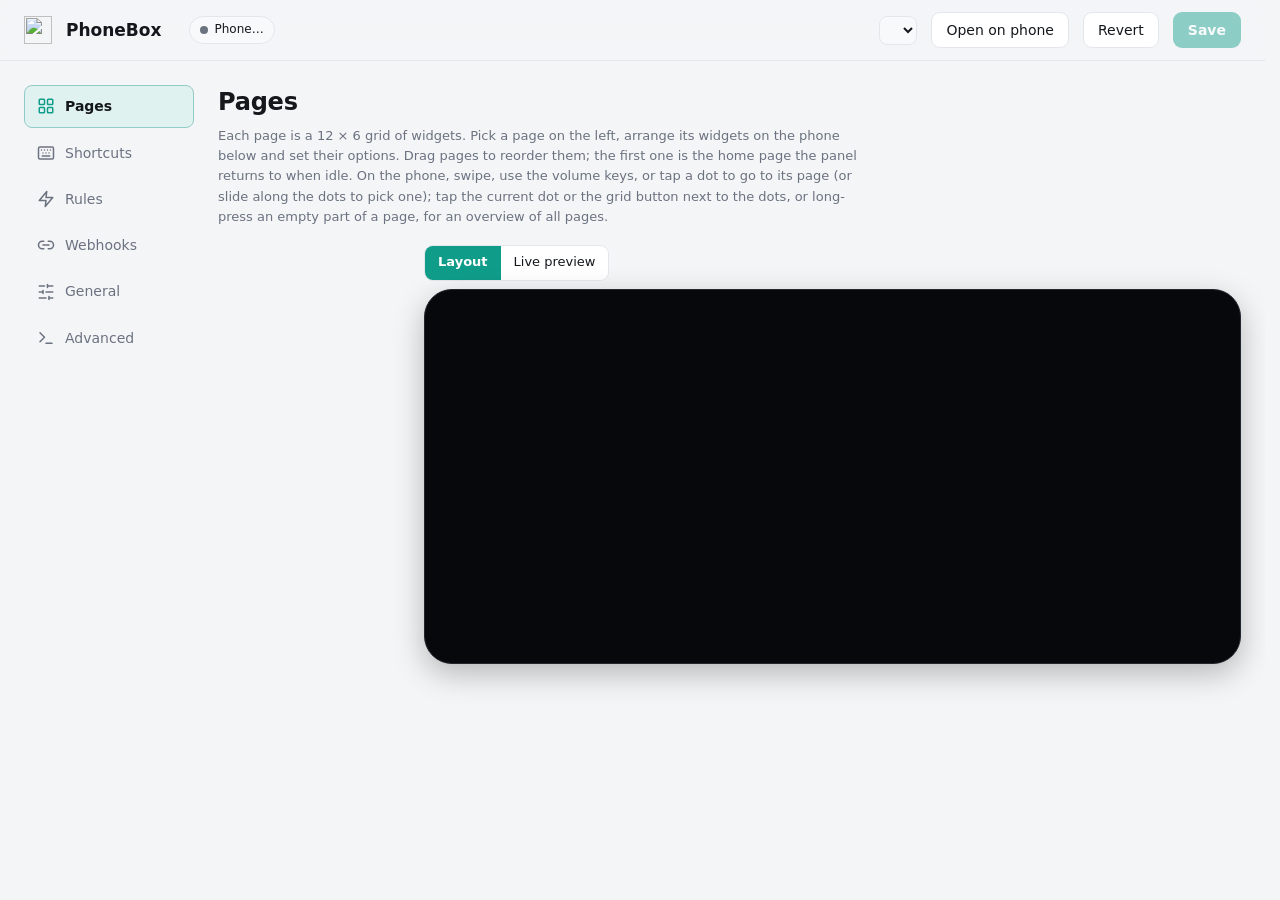
==== commit c8eec573: "Modo Visor: a water-cooler-style screen widget A new visor widget fills a page with one big glowing " ====
--- a/agent/PhoneBox.Agent/settings.html
+++ b/agent/PhoneBox.Agent/settings.html
@@ -1251,11 +1251,13 @@
   // The previous Clock alignment value is an alias for the logical start.
   return w.type === 'clock' && o.key === 'align' && value === 'left' ? 'start' : value;
 }
-/** An option with showWhen {key, not} is drawn only while the widget's option <key> is not set to <not> (an option that does nothing while another is off is not offered). */
+/** An option with showWhen {key, not} is drawn only while the widget's option <key> is not set to <not>, and one with
+ *  showWhen {key, is} only while it is set to <is> (an option that does nothing while another is off is not offered). */
 function optionShown(w, d, o) {
   if (!o.showWhen) return true;
   const driver = d.options.find((x) => x.key === o.showWhen.key);
   const v = driver ? optVal(w, driver) : undefined;
+  if ('is' in o.showWhen) return v === o.showWhen.is;
   return v !== o.showWhen.not;
 }
 /** The catalog's defaults for a widget type, written out so the panel and the agent see what the inspector shows. */
@@ -1487,6 +1489,7 @@
   // the settings file has no wallpaper revision (the agent adds it for the phone): the preview gets the picture shown
   // here, so the darkening and blur being edited can be seen on it
   config.wallpaperRev = wallpaperShown;
+  config.visorMediaRev = visorMediaShown; // the same for the Visor's background media, once its editor has shown it
   if (previewFrame && previewReady && stageMode === 'live')
     previewFrame.contentWindow.postMessage({ type: 'phonebox-preview', config, page: selPage }, location.origin);
   if (appearancePreviewFrame && appearancePreviewReady)
@@ -1897,10 +1900,13 @@
           if (e.target.checked) picked.add(k); else picked.delete(k);
           const knownOrder = currentChoices.map((c) => c[0]).filter((x) => picked.has(x));
           const preservedUnknown = [...picked].filter((x) => !knownOrder.includes(x));
-          const next = [...knownOrder, ...preservedUnknown];
+          // an ordered list (the Visor's metrics) keeps the order the boxes were ticked in: a new one goes last
+          const next = o.ordered ? [...cur().filter((x) => picked.has(x)), ...(e.target.checked && !cur().includes(k) ? [k] : [])]
+            : [...knownOrder, ...preservedUnknown];
           if (!next.length) { e.target.checked = true; toast(t('s.js.keepOne'), true); return; }
           set(o.key, next);
-        } }), l)));
+          if (o.ordered) renderChoices(currentChoices); // the position numbers move
+        } }), l, o.ordered && selected.includes(k) ? h('span', { class: 'hint', style: { marginInlineStart: '6px' } }, `#${selected.indexOf(k) + 1}`) : null)));
       };
       const withSaved = (list) => {
         const seen = new Set(list.map((c) => c[0]));
@@ -1953,8 +1959,11 @@
     case 'lines':
       return field(h('textarea', { rows: 5, oninput: (e) => set(o.key, e.target.value.split('\n').map((x) => x.trim()).filter(Boolean)) }, (Array.isArray(v) ? v : []).join('\n')));
     case 'color':
-      return field(h('div', { class: 'row', style: { gap: '8px' } }, h('input', { type: 'color', value: v || '#fbbf24', oninput: (e) => set(o.key, e.target.value) }),
-        h('div', { class: 'swatches' }, ...COLORS.map((c) => h('button', { style: { background: c }, onclick: () => { set(o.key, c); renderInspector(); } })))));
+      // a colour whose default is empty follows the theme until one is picked; its Theme button goes back to that
+      return field(h('div', { class: 'row', style: { gap: '8px' } }, h('input', { type: 'color', value: v || (o.default === '' ? '#00afff' : '#fbbf24'), oninput: (e) => set(o.key, e.target.value) }),
+        h('div', { class: 'swatches' }, ...COLORS.map((c) => h('button', { style: { background: c }, onclick: () => { set(o.key, c); renderInspector(); } }))),
+        o.default === '' ? h('button', { class: 'btn sm', type: 'button', 'aria-pressed': String(!v), onclick: () => { set(o.key, ''); renderInspector(); } }, t('s.display.theme')) : null));
+    case 'visor-media': return visorMediaEditor(o);
     case 'camera':
       return field(h('select', { onchange: (e) => set(o.key, e.target.value) }, h('option', { value: '' }, t('s.camera.pick')),
         ...(cfg.cameras?.sources || []).map((c) => h('option', { value: c.id, selected: c.id === v }, c.name || (c.url || '').replace(/\/\/[^/@]*@/, '//')))));
@@ -1983,6 +1992,97 @@
       return field(h('input', { type: 'text', value: v ?? '', oninput: (e) => set(o.key, e.target.value) }),
         w.type === 'push' && o.key === 'key' ? h('span', { class: 'hint' }, t('s.js.pushHint')) : null);
   }
+}
+
+// Visor widget: the background picture, GIF or video. Uploaded and removed on its own, like the wallpaper (one file for
+// every Visor widget, the agent's visor-media.<ext>): the agent bumps the settings version, which tells the phones.
+// Each refresh is numbered, so an older one that answers late cannot undo a newer one. The inspector is drawn again on
+// every edit, so the file is kept here under the agent's revision and downloaded again only when that changes (or after
+// an upload or a removal), not on each redraw.
+let visorMediaRefresh = 0, visorMediaShown = null, visorMediaCache = null; // { rev, url, video }
+// the agent's limits (VisorMediaStore): checked here too, so a file that is too large is not sent at all
+const VISOR_MEDIA_MAX_MB = { image: 8, video: 20 };
+const visorMediaMaxMb = (f) => (/^video\//.test(f.type) || /\.(mp4|webm)$/i.test(f.name) ? VISOR_MEDIA_MAX_MB.video : VISOR_MEDIA_MAX_MB.image);
+function visorMediaEditor(o) {
+  const thumb = h('div', { style: { display: 'none', width: '96px', height: '54px', borderRadius: '6px', overflow: 'hidden', border: '1px solid var(--line)', flex: 'none' } });
+  const file = h('input', { type: 'file', style: { display: 'none' },
+    accept: '.jpg,.jpeg,.png,.webp,.gif,.mp4,.webm,image/jpeg,image/png,image/webp,image/gif,video/mp4,video/webm' });
+  const remove = h('button', { class: 'btn sm', type: 'button', style: { display: 'none' } }, t('s.k.remove'));
+  const choose = h('button', { class: 'btn sm', type: 'button', onclick: () => file.click() }, t('s.visor.choose'));
+  const show = (m) => {
+    if (!m) {
+      thumb.replaceChildren();
+      thumb.style.display = 'none';
+      remove.style.display = 'none';
+      return;
+    }
+    const fit = { width: '100%', height: '100%', objectFit: 'cover', display: 'block' };
+    const el = m.video ? h('video', { src: m.url, muted: true, loop: true, autoplay: true, playsinline: true, style: fit })
+      : h('img', { src: m.url, alt: '', style: fit });
+    if (el.tagName === 'VIDEO') el.muted = true; // the attribute alone does not mute a video that is already loading
+    thumb.replaceChildren(el);
+    thumb.style.display = '';
+    remove.style.display = '';
+  };
+  const drop = () => {
+    if (visorMediaCache) URL.revokeObjectURL(visorMediaCache.url);
+    visorMediaCache = null;
+  };
+  const refresh = async (force) => {
+    const mine = ++visorMediaRefresh;
+    if (force) drop();
+    show(visorMediaCache); // what is already here, at once, while the revision is checked
+    try {
+      // the revision the agent gives the phones (the settings file has none): a small request on every redraw
+      const cr = await fetch('/api/config', { cache: 'no-store' });
+      if (!cr.ok) throw new Error();
+      const rev = (await cr.json())?.config?.visorMediaRev ?? null;
+      if (mine !== visorMediaRefresh) return;
+      if (rev == null) throw new Error();
+      if (visorMediaCache?.rev !== rev) {
+        const res = await fetch('/api/visor-media?v=' + encodeURIComponent(rev), { cache: 'no-store' });
+        if (mine !== visorMediaRefresh) return;
+        if (!res.ok) throw new Error();
+        const blob = await res.blob();
+        if (mine !== visorMediaRefresh) return;
+        drop();
+        visorMediaCache = { rev, url: URL.createObjectURL(blob), video: /^video\//.test(blob.type) };
+      }
+      show(visorMediaCache);
+      visorMediaShown = 'settings-' + rev; // an address of its own for each file, so the preview loads a new one
+    } catch (_) {
+      if (mine !== visorMediaRefresh) return;
+      drop();
+      show(null);
+      visorMediaShown = null;
+    }
+    queuePreview();
+  };
+  const send = async (method, body, type) => {
+    const headers = {};
+    if (type) headers['Content-Type'] = type;
+    if (cfgVersion) headers['X-Config-Version'] = cfgVersion;
+    try {
+      const res = await fetch('/api/settings/visor-media', { method, headers, body });
+      const j = await res.json().catch(() => ({}));
+      if (j.version) cfgVersion = j.version; // also on a failure that moved the settings version (see sendWallpaper)
+      if (!res.ok) throw new Error(j.error || t('s.k.uploadFailed'));
+      toast(t(method === 'DELETE' ? 's.visor.removed' : 's.visor.saved'));
+    } catch (err) { toast(err.message, true); }
+    refresh(true);
+  };
+  file.onchange = (e) => {
+    const f = e.target.files[0];
+    e.target.value = '';
+    if (!f) return;
+    const mb = visorMediaMaxMb(f);
+    if (f.size > mb * 1024 * 1024) { toast(t('s.k.tooLarge', { mb }), true); return; }
+    send('POST', f, f.type);
+  };
+  remove.onclick = () => send('DELETE');
+  refresh(false);
+  return h('div', { class: 'field' }, h('label', {}, o.label),
+    h('div', { class: 'row', style: { gap: '8px', alignItems: 'center', flexWrap: 'wrap' } }, thumb, choose, remove, file));
 }
 
 // Steam library: tick the favorite games, read from Steam's files on this computer when the editor opens. They come
@@ -3581,7 +3681,7 @@
 function applyLanguageUi(langPref) {
   const I18n = window.PhoneBoxI18n;
   if (!I18n) return;
-  I18n.setLang(langPref || 'auto');
+  I18n.setLang(langPref); // nothing chosen yet: i18n.js uses its default (pt-BR)
   localizeCatalog();
   I18n.populateSelect($('langSel'), true);
   I18n.populateSelect($('displayLangSel'), true);
@@ -3598,11 +3698,11 @@
 function bindLanguage() {
   const I18n = window.PhoneBoxI18n;
   if (!I18n) return;
-  const pref = cfg.display?.language || 'auto';
+  const pref = cfg.display?.language || I18n.DEFAULT_LANG;
   applyLanguageUi(pref);
   const onPick = (val) => {
     cfg.display ??= {};
-    cfg.display.language = val || 'auto';
+    cfg.display.language = val || I18n.DEFAULT_LANG;
     applyLanguageUi(cfg.display.language);
     // every section holds localized strings: rebuild them all, not only the pages editor
     renderAppearanceSettings();
@@ -3759,7 +3859,7 @@
 function fillDefaults() {
   cfg.pages = fitPages(cfg.pages); cfg.shortcuts ??= []; cfg.rules ??= []; cfg.display ??= {}; cfg.display.wallpaper ??= { dim: 45, blur: 0 }; cfg.night = { enabled: true, start: '00:30', end: '07:30', brightness: 0.02, ...cfg.night }; cfg.weather ??= {}; cfg.weather.unit ??= 'celsius'; cfg.weather.model ??= ''; cfg.photos ??= { source: 'folder', folder: '', subfolders: true, immichUrl: '', immichKey: '', immichAlbum: '', immichAlbumName: '' }; cfg.lan ??= { enabled: false, port: 8766 }; cfg.updates ??= { auto: true, repo: 'ersinkoc/phonebox' }; cfg.claude ??= { phoneApprovals: true, timeoutSec: 90, onlyWhenAway: false, shareSessionTitles: false, shareConversation: false, watchWsl: false }; cfg.opencode ??= { phoneApprovals: false, timeoutSec: 90, onlyWhenAway: false, alwaysCountdownSec: 10, watchWsl: false, shareSessionTitles: false, sessions: false };
   cfg.codexBar ??= { providers: ['claude', 'codex', 'antigravity'], rotate: true, pageSize: 2, rotateInterval: 8 };
-  for (const [k, v] of Object.entries({ language: 'auto', hour12: false, idleReturnSec: 90, switchCountdownSec: 3, touchGraceSec: 20, minDwellSec: 15, holdMaxMin: 30, keepAwake: true, openOnConnect: true,
+  for (const [k, v] of Object.entries({ language: window.PhoneBoxI18n?.DEFAULT_LANG || 'pt-BR', hour12: false, idleReturnSec: 90, switchCountdownSec: 3, touchGraceSec: 20, minDwellSec: 15, holdMaxMin: 30, keepAwake: true, openOnConnect: true,
     showSeconds: true, vibrate: true, finishToast: true, finishSound: false, finishSoundVolume: 70, volumeKeys: true, artTint: true, nightWhenUnreachable: false, unreachableNightDelayMin: 5, proximityWake: true, orientation: 'landscape', theme: 'niko', accent: '#00afff' })) cfg.display[k] ??= v;
   cfg.charge ??= { enabled: false, min: 50, max: 80, method: 'ha' };
   cfg.steam ??= { enabled: false };
@@ -3773,7 +3873,7 @@
   fillDefaults();
   // the saved language must be active before the first render: the settings page is built in JavaScript, so a browser
   // in English that has display.language = "vi" would otherwise render every editor in English and never rebuild them
-  if (window.PhoneBoxI18n) applyLanguageUi(cfg.display?.language || 'auto');
+  if (window.PhoneBoxI18n) applyLanguageUi(cfg.display?.language);
   else localizeCatalog();
   renderPages(); renderDeck(); renderRules(); renderCalendars(); renderFeeds(); renderCameras(); renderConsole(); renderNetAdapters(); renderCharge(); bindForm();
   // the editors fill in the sections and fields they own (feeds, cameras, an action's "enabled", ...), so the
@@ -3903,6 +4003,7 @@
 // Uploaded and removed on its own, like a shortcut icon: the agent bumps the settings version, which tells the phones.
 // Each refresh is numbered: an older one that answers late (the first load racing an upload) must not undo a newer one.
 let wallpaperRefresh = 0, wallpaperShown = null;
+const WALLPAPER_MAX_MB = 4; // the agent's WallpaperStore.MaxBytes: a picture that is too large is not sent at all
 async function refreshWallpaper() {
   const img = $('wallpaperPreview');
   const mine = ++wallpaperRefresh;
@@ -3945,7 +4046,9 @@
 $('wallpaperFile').onchange = (e) => {
   const f = e.target.files[0];
   e.target.value = '';
-  if (f) sendWallpaper('POST', f, f.type);
+  if (!f) return;
+  if (f.size > WALLPAPER_MAX_MB * 1024 * 1024) { toast(t('s.k.tooLarge', { mb: WALLPAPER_MAX_MB }), true); return; }
+  sendWallpaper('POST', f, f.type);
 };
 $('wallpaperRemove').onclick = () => sendWallpaper('DELETE');
 refreshWallpaper();
@@ -4003,7 +4106,7 @@
 }
 window.addEventListener('hashchange', route);
 route();
-applyLanguageUi(window.PhoneBoxI18n?.getPref() || 'auto');
+applyLanguageUi(window.PhoneBoxI18n?.getPref());
 fitLeads();
 load();
 setInterval(loadInfo, 5000);
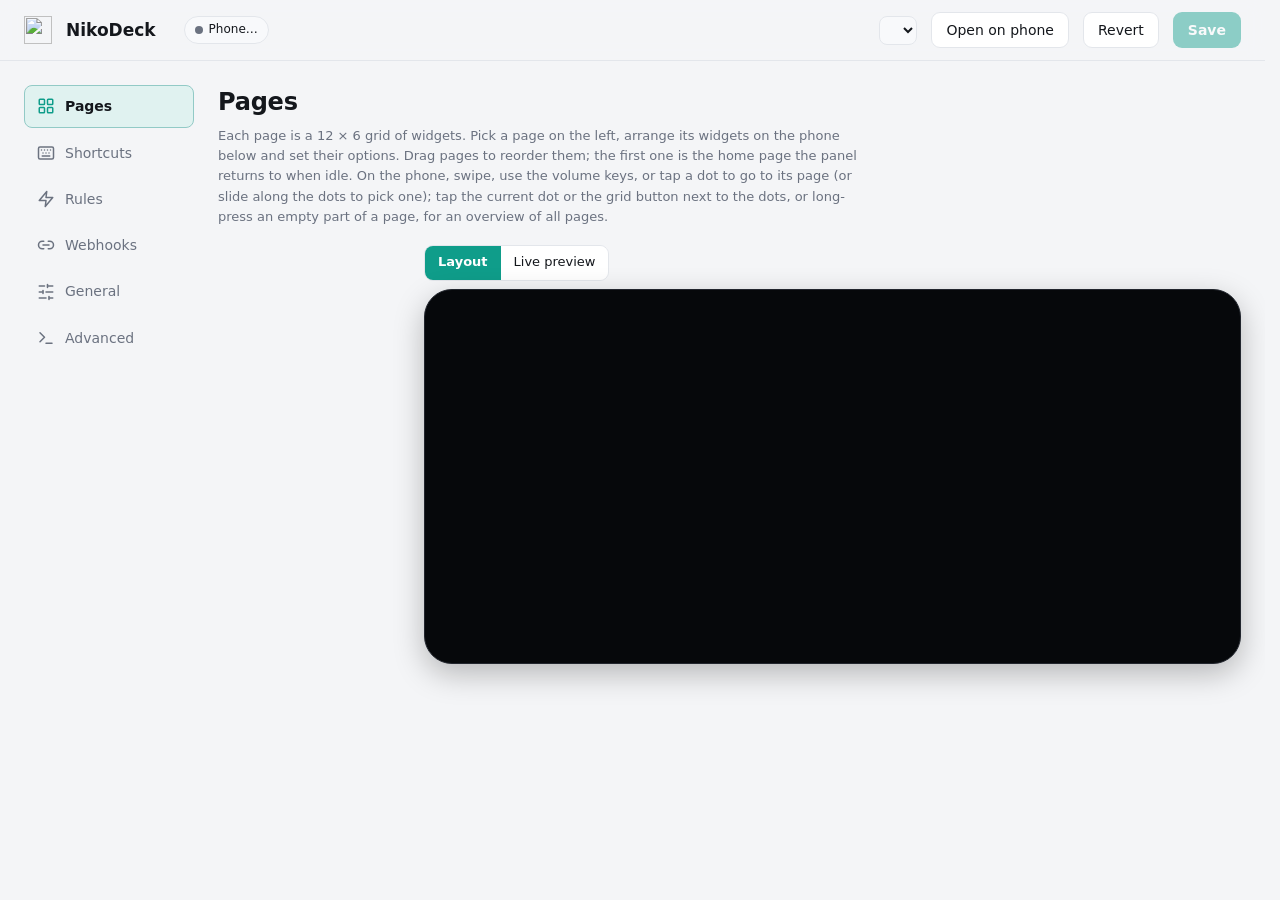
==== commit 1dceb785: "NikoDeck: the product name, icons and ids of this fork Users now see NikoDeck everywhere (panel, set" ====
--- a/agent/PhoneBox.Agent/settings.html
+++ b/agent/PhoneBox.Agent/settings.html
@@ -3,7 +3,7 @@
 <head>
 <meta charset="utf-8">
 <meta name="viewport" content="width=device-width, initial-scale=1">
-<title>PhoneBox Settings</title>
+<title>NikoDeck Settings</title>
 <link rel="icon" href="/favicon.ico">
 <style>
 :root {
@@ -485,7 +485,7 @@
 <body>
 <header id="hdr">
   <img src="/favicon.ico" alt="" width="28" height="28">
-  <h1>PhoneBox</h1><span class="ver" id="ver"></span>
+  <h1>NikoDeck</h1><span class="ver" id="ver"></span>
   <span class="pill" id="phone"><i></i><span data-i18n="s.phoneStatus">Phone…</span></span>
   <button class="btn sm upd-top" id="updTop" hidden></button>
   <div class="spacer"></div>
@@ -619,7 +619,7 @@
           <label class="check"><input type="checkbox" data-bind="photos.subfolders"> <span data-i18n="s.photos.subfolders">Include subfolders</span></label>
         </div>
         <div id="photosImmichBox" hidden>
-          <p class="hint" style="margin:0 0 12px" data-i18n="s.photos.immichHint">PhoneBox reads the album from your Immich server and shows the preview-size pictures Immich makes. A read-only API key is enough: it needs the album.read, asset.read and asset.view permissions (Immich › Account Settings › API Keys). The address and key stay on this computer; only this server is contacted.</p>
+          <p class="hint" style="margin:0 0 12px" data-i18n="s.photos.immichHint">NikoDeck reads the album from your Immich server and shows the preview-size pictures Immich makes. A read-only API key is enough: it needs the album.read, asset.read and asset.view permissions (Immich › Account Settings › API Keys). The address and key stay on this computer; only this server is contacted.</p>
           <div class="field"><label data-i18n="s.photos.immichUrl">Immich address</label>
             <input type="text" data-bind="photos.immichUrl" placeholder="http://192.168.1.10:2283" spellcheck="false" autocomplete="off"></div>
           <div class="field"><label data-i18n="s.photos.immichKey">API key</label>
@@ -669,7 +669,7 @@
       <div class="card">
         <h3 data-i18n="s.discord.title">Discord</h3>
         <div class="row" style="margin-bottom:8px"><label class="switch"><input type="checkbox" data-bind="discord.enabled"><span></span></label> <span data-i18n="s.discord.enable">Connect to the Discord app on this PC (for the Discord widget)</span></div>
-        <p class="hint" style="margin:0 0 12px" data-i18n="s.discord.hint">Create an application at discord.com/developers/applications, add the redirect http://127.0.0.1 under OAuth2, and copy its client ID and secret here. Discord asks you to approve PhoneBox once. If it refuses the login, add your account under the application's App Testers. Step by step: docs/DISCORD.md.</p>
+        <p class="hint" style="margin:0 0 12px" data-i18n="s.discord.hint">Create an application at discord.com/developers/applications, add the redirect http://127.0.0.1 under OAuth2, and copy its client ID and secret here. Discord asks you to approve NikoDeck once. If it refuses the login, add your account under the application's App Testers. Step by step: docs/DISCORD.md.</p>
         <div class="grid2">
           <div class="field"><label data-i18n="s.discord.clientId">Client ID</label><input type="text" data-bind="discord.clientId" autocomplete="off" spellcheck="false"></div>
           <div class="field"><label data-i18n="s.discord.clientSecret">Client secret</label><input type="password" data-bind="discord.clientSecret" autocomplete="off"></div>
@@ -677,9 +677,9 @@
         <div class="row" style="margin:12px 0 4px"><label class="switch"><input type="checkbox" data-bind="discord.allowControl" aria-labelledby="discordAllowControlLabel"><span></span></label> <span id="discordAllowControlLabel" data-i18n="s.discord.allowControl">Let shortcuts and custom widgets control Discord, without a Discord widget</span></div>
         <p class="hint" style="margin:0" data-i18n="s.discord.allowControlHint">For the agent's /api/discord actions: mute, deafen, input mode, leave and join. Off: they work only while a Discord widget with Control on is on an enabled page. On: they work without one. Either way, anything that can call the agent can use them, not only the widget: the paired phone (USB or Wi-Fi) and programs on this computer.</p>
         <div class="row" style="margin:12px 0 4px"><label class="switch"><input type="checkbox" data-bind="discord.screenShare" aria-labelledby="discordScreenShareLabel"><span></span></label> <span id="discordScreenShareLabel" data-i18n="s.discord.screenShare">Start and stop Discord screen shares from the phone</span></div>
-        <p class="hint" style="margin:0" data-i18n="s.discord.screenShareHint">Asks Discord for permission to start screen shares, so Discord asks you to approve PhoneBox once more. While the share view is open on the phone, PhoneBox lists the apps with a window on this computer (names only). Discord decides what it can share directly; for anything else use its picker on the computer. Also needs a Discord widget with Control on.</p>
+        <p class="hint" style="margin:0" data-i18n="s.discord.screenShareHint">Asks Discord for permission to start screen shares, so Discord asks you to approve NikoDeck once more. While the share view is open on the phone, NikoDeck lists the apps with a window on this computer (names only). Discord decides what it can share directly; for anything else use its picker on the computer. Also needs a Discord widget with Control on.</p>
         <div class="row" style="margin:12px 0 4px"><label class="switch"><input type="checkbox" data-bind="discord.chat" aria-labelledby="discordChatLabel"><span></span></label> <span id="discordChatLabel" data-i18n="s.discord.chat">Show Discord chat and new-message dots on the phone (read-only)</span></div>
-        <p class="hint" style="margin:0" data-i18n="s.discord.chatHint">Sends the text of the channels you open in the widget to the phone. Asks Discord for permission to read messages, so Discord asks you to approve PhoneBox once more. The text stays in memory only (never in a file or the log) and is gone when Discord disconnects or this is turned off. If you decline, only the chat stays off.</p>
+        <p class="hint" style="margin:0" data-i18n="s.discord.chatHint">Sends the text of the channels you open in the widget to the phone. Asks Discord for permission to read messages, so Discord asks you to approve NikoDeck once more. The text stays in memory only (never in a file or the log) and is gone when Discord disconnects or this is turned off. If you decline, only the chat stays off.</p>
       </div>
 
       <div class="card">
@@ -791,13 +791,13 @@
         <label class="check"><input type="checkbox" data-bind="display.pin"> <span data-i18n="s.kiosk.pin">Pin the panel: Home and Recents stay on it (Android asks once; hold Back and Overview together to unpin)</span></label>
         <label class="check"><input type="checkbox" data-bind="display.homeScreen"> <span data-i18n="s.kiosk.homeScreen">Use the panel as the phone's home screen: it starts after a reboot and Home returns to it (turn off to get your launcher back)</span></label>
         <label class="check"><input type="checkbox" data-bind="display.keepAwake"> <span data-i18n="s.kiosk.keepAwake">Keep the phone awake: turn off Android's screen saver (it starts on the charger) and keep the screen on while plugged in (set over USB)</span></label>
-        <label class="check"><input type="checkbox" data-bind="display.openOnConnect"> <span data-i18n="s.kiosk.openOnConnect">Open PhoneBox when the phone is plugged in: wake the phone and bring the panel to the front whenever it connects over USB (turn off to open it yourself, for a phone you also use for app testing)</span></label>
-        <label class="check" id="followComputerLockOption" style="display:none"><input type="checkbox" data-bind="display.followComputerLock"> <span data-i18n="s.kiosk.followLock">Follow the computer lock: turn the phone screen off when macOS locks; wake it and open PhoneBox when macOS unlocks (ADB required; unlock phones secured by a PIN or password manually)</span></label>
+        <label class="check"><input type="checkbox" data-bind="display.openOnConnect"> <span data-i18n="s.kiosk.openOnConnect">Open NikoDeck when the phone is plugged in: wake the phone and bring the panel to the front whenever it connects over USB (turn off to open it yourself, for a phone you also use for app testing)</span></label>
+        <label class="check" id="followComputerLockOption" style="display:none"><input type="checkbox" data-bind="display.followComputerLock"> <span data-i18n="s.kiosk.followLock">Follow the computer lock: turn the phone screen off when macOS locks; wake it and open NikoDeck when macOS unlocks (ADB required; unlock phones secured by a PIN or password manually)</span></label>
       </div>
 
       <div class="card">
         <h3 data-i18n="s.battery.title">Battery care</h3>
-        <p class="hint" style="margin:0 0 12px"><span data-i18n="s.battery.leadHead">A phone that is plugged in all the time wears its battery out. PhoneBox can keep it between two</span>
+        <p class="hint" style="margin:0 0 12px"><span data-i18n="s.battery.leadHead">A phone that is plugged in all the time wears its battery out. NikoDeck can keep it between two</span>
           <span data-i18n="s.battery.leadMid">levels by switching the phone's power on and off. Phones cannot stop charging by themselves without root, so the power is switched</span>
           <span data-i18n-html="s.battery.leadTail">where it comes from: a <b>smart plug in Home Assistant</b> (the phone on its own charger), or two <b>shortcuts</b>, for example
           <code>uhubctl</code> for a USB hub with switchable ports. Without USB power the panel keeps running over Wi-Fi.</span></p>
@@ -832,7 +832,7 @@
         <h3 data-i18n="s.approvals.title">AI coding agent permission prompts</h3>
         <p class="hint" style="margin:0 0 12px" data-i18n-html="s.approvals.hint">When Codex or Claude Code asks for permission, the phone shows the request with <b>Allow</b> and <b>Deny</b>. Install the hook for each agent you use; existing hook files are preserved and backed up.</p>
         <div class="row" style="margin-bottom:8px"><b style="min-width:92px" data-i18n="s.approvals.codex">Codex</b><button class="btn" id="codexHookBtn" data-i18n="s.claude.installHook">Install hook</button><span class="hint" id="codexHookState"></span></div>
-        <p class="hint" id="codexHookTrust" style="display:none;margin:-2px 0 12px 100px" data-i18n-html="s.approvals.codexTrust">Required once: start a new Codex session, then trust the PhoneBox hook in <b>Settings › Hooks</b> (desktop) or <code>/hooks</code> (CLI).</p>
+        <p class="hint" id="codexHookTrust" style="display:none;margin:-2px 0 12px 100px" data-i18n-html="s.approvals.codexTrust">Required once: start a new Codex session, then trust the NikoDeck hook in <b>Settings › Hooks</b> (desktop) or <code>/hooks</code> (CLI).</p>
         <div class="row" style="margin-bottom:12px"><b style="min-width:92px" data-i18n="s.approvals.claude">Claude Code</b><button class="btn" id="claudeHookBtn" data-i18n="s.claude.installHook">Install hook</button><span class="hint" id="claudeHookState"></span></div>
         <div class="row" style="margin-bottom:8px"><label class="switch"><input type="checkbox" data-bind="claude.phoneApprovals"><span></span></label> <span data-i18n="s.claude.askOnPhone">Ask on the phone</span></div>
         <label class="check"><input type="checkbox" data-bind="claude.shareSessionTitles"> <span data-i18n="s.claude.shareSessionTitles">Show Claude Code chat titles on the phone (Claude Code often draws them from your first prompt)</span></label>
@@ -2425,7 +2425,7 @@
   renderPages(); changed();
   toast(`Imported ${clean.length} page(s)` + (dropped ? ` (${dropped} unknown widget(s) left out)` : '') + ' — remember to save');
 }
-$('downloadJson').onclick = () => download('phonebox-settings', cfg);
+$('downloadJson').onclick = () => download('nikodeck-settings', cfg);
 $('uploadJson').onclick = async () => {
   const text = await pickFile();
   if (text == null) return;
@@ -3817,7 +3817,7 @@
     $('usbProblem').replaceChildren(...(i.usbProblem ? [icon('warn', 'm'), i.usbProblem] : []));
     $('webviewProblem').hidden = !i.webviewProblem;
     $('webviewProblem').replaceChildren(...(i.webviewProblem ? [icon('warn', 'm'), i.webviewProblem] : []));
-    if (i.appMissing?.length) $('appMissingText').textContent = `${i.appMissing.join(', ')} has no PhoneBox app yet`;
+    if (i.appMissing?.length) $('appMissingText').textContent = `${i.appMissing.join(', ')} has no NikoDeck app yet`;
     const sel = $('serial');
     const cur = cfg.deviceSerial || '';
     const opts = [['', t('s.conn.allDevices')], ...i.devices.map((d) => [d, d])];
@@ -3857,7 +3857,7 @@
 // The form reads every section it binds and renders, so a config without one — an older export, or a
 // hand-trimmed paste in Apply JSON — gets the same defaults a fresh load does before anything renders.
 function fillDefaults() {
-  cfg.pages = fitPages(cfg.pages); cfg.shortcuts ??= []; cfg.rules ??= []; cfg.display ??= {}; cfg.display.wallpaper ??= { dim: 45, blur: 0 }; cfg.night = { enabled: true, start: '00:30', end: '07:30', brightness: 0.02, ...cfg.night }; cfg.weather ??= {}; cfg.weather.unit ??= 'celsius'; cfg.weather.model ??= ''; cfg.photos ??= { source: 'folder', folder: '', subfolders: true, immichUrl: '', immichKey: '', immichAlbum: '', immichAlbumName: '' }; cfg.lan ??= { enabled: false, port: 8766 }; cfg.updates ??= { auto: true, repo: 'ersinkoc/phonebox' }; cfg.claude ??= { phoneApprovals: true, timeoutSec: 90, onlyWhenAway: false, shareSessionTitles: false, shareConversation: false, watchWsl: false }; cfg.opencode ??= { phoneApprovals: false, timeoutSec: 90, onlyWhenAway: false, alwaysCountdownSec: 10, watchWsl: false, shareSessionTitles: false, sessions: false };
+  cfg.pages = fitPages(cfg.pages); cfg.shortcuts ??= []; cfg.rules ??= []; cfg.display ??= {}; cfg.display.wallpaper ??= { dim: 45, blur: 0 }; cfg.night = { enabled: false, start: '00:30', end: '07:30', brightness: 0.02, ...cfg.night }; cfg.weather ??= {}; cfg.weather.unit ??= 'celsius'; cfg.weather.model ??= ''; cfg.photos ??= { source: 'folder', folder: '', subfolders: true, immichUrl: '', immichKey: '', immichAlbum: '', immichAlbumName: '' }; cfg.lan ??= { enabled: false, port: 8766 }; cfg.updates ??= { auto: true, repo: 'LordSigfrid/NikoDeck' }; cfg.claude ??= { phoneApprovals: true, timeoutSec: 90, onlyWhenAway: false, shareSessionTitles: false, shareConversation: false, watchWsl: false }; cfg.opencode ??= { phoneApprovals: false, timeoutSec: 90, onlyWhenAway: false, alwaysCountdownSec: 10, watchWsl: false, shareSessionTitles: false, sessions: false };
   cfg.codexBar ??= { providers: ['claude', 'codex', 'antigravity'], rotate: true, pageSize: 2, rotateInterval: 8 };
   for (const [k, v] of Object.entries({ language: window.PhoneBoxI18n?.DEFAULT_LANG || 'pt-BR', hour12: false, idleReturnSec: 90, switchCountdownSec: 3, touchGraceSec: 20, minDwellSec: 15, holdMaxMin: 30, keepAwake: true, openOnConnect: true,
     showSeconds: true, vibrate: true, finishToast: true, finishSound: false, finishSoundVolume: 70, volumeKeys: true, artTint: true, nightWhenUnreachable: false, unreachableNightDelayMin: 5, proximityWake: true, orientation: 'landscape', theme: 'niko', accent: '#00afff' })) cfg.display[k] ??= v;
@@ -3938,7 +3938,7 @@
 $('cityBtn').onclick = searchCity;
 function renderUpdate(u) {
   const s = u.status;
-  $('updRepo').textContent = cfg.updates?.repo || 'ersinkoc/phonebox';
+  $('updRepo').textContent = cfg.updates?.repo || 'LordSigfrid/NikoDeck';
   const line = (k, v) => [h('dt', {}, k), h('dd', {}, v)];
   $('updInfo').replaceChildren(
     ...line(t('s.adv.agent'), s.agentVersion + (s.agentUpdate ? ` → ${s.latest}` : ' ' + t('s.adv.upToDate')) + (u.installed ? '' : ' · ' + t('s.adv.notInstalledCopy'))),
@@ -4056,7 +4056,7 @@
 $('lanPair').onclick = pairOverWifi;
 $('modal').onclick = (e) => { if (e.target.id === 'modal') closeModal(); };
 const whTry = (fn, ok) => async () => { try { await fn(); toast(tc(ok)); loadPushed(); } catch (e) { toast(e.message, true); } };
-$('whNotify').onclick = whTry(() => postJson('/api/notify', { title: 'PhoneBox', text: tc('Hello from the settings page'), level: 'ok' }), 'Sent — look at the phone');
+$('whNotify').onclick = whTry(() => postJson('/api/notify', { title: 'NikoDeck', text: tc('Hello from the settings page'), level: 'ok' }), 'Sent — look at the phone');
 $('whPush').onclick = whTry(() => postJson('/api/push/demo', { value: Math.round(Math.random() * 100), unit: '%', sub: tc('sent ') + new Date().toLocaleTimeString() }), 'Pushed "demo"');
 $('whRefresh').onclick = whTry(() => postJson('/api/refresh'), 'The panel refreshes');
 $('whReload').onclick = whTry(() => postJson('/api/refresh?reload=1'), 'The panel reloads');
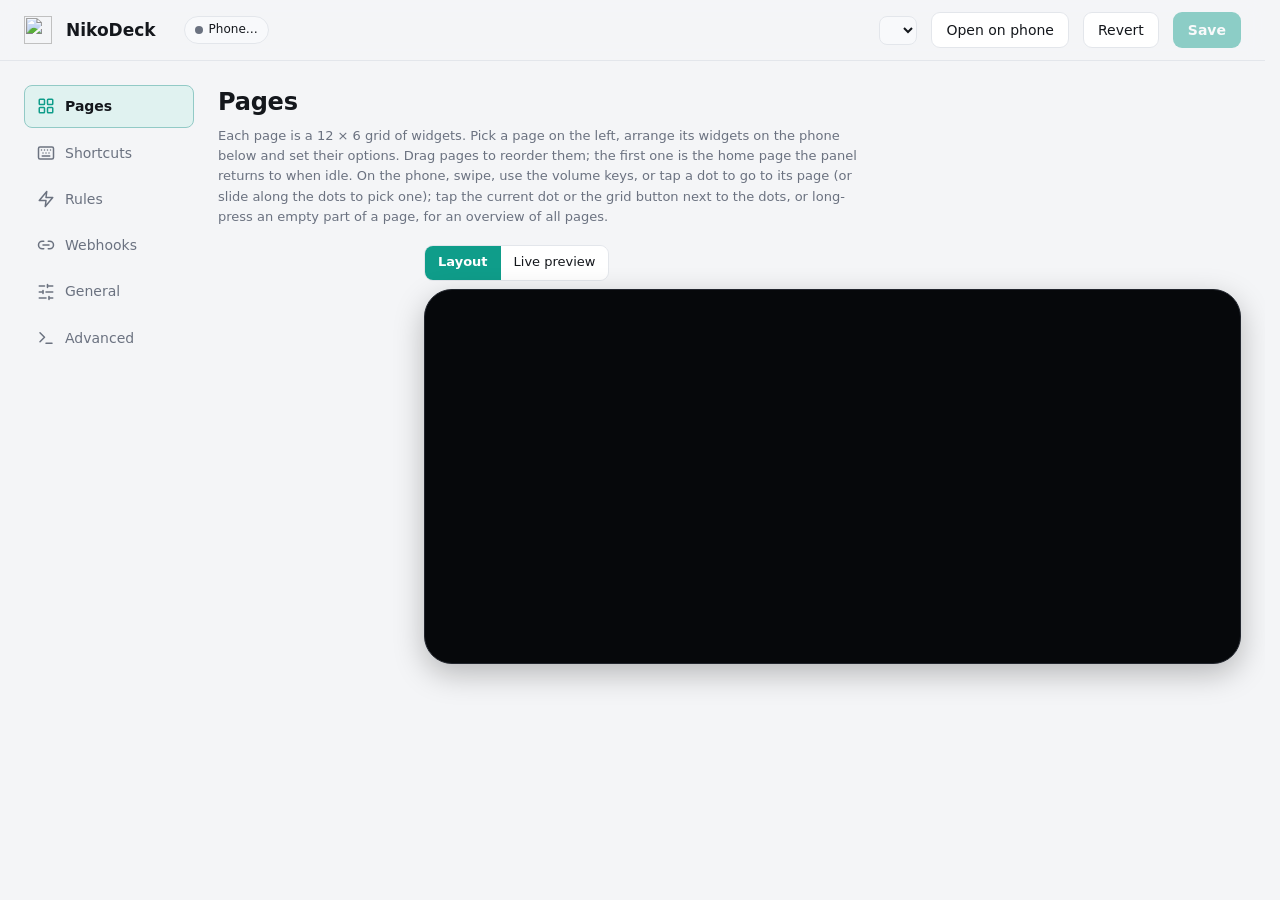
==== commit 32a824e2: "Weather follows the phone's location automatically The phone app asks once for approximate location " ====
--- a/agent/PhoneBox.Agent/settings.html
+++ b/agent/PhoneBox.Agent/settings.html
@@ -64,6 +64,7 @@
   background: var(--panel-2); border: 1px solid var(--line); border-radius: 8px; padding: 7px 10px; outline: none; min-width: 0;
 }
 input:focus, select:focus, textarea:focus { border-color: var(--accent); }
+input[readonly] { opacity: .7; cursor: default; }
 .grid2 { display: grid; grid-template-columns: 1fr 1fr; gap: 0 16px; }
 .check { display: inline-flex; align-items: center; gap: 7px; cursor: pointer; user-select: none; margin-inline-end: 14px; }
 .check input { accent-color: var(--accent); width: 16px; height: 16px; }
@@ -560,16 +561,18 @@
 
       <div class="card">
         <h3 data-i18n="s.weather.title">Weather</h3>
-        <div class="field">
+        <div class="row" style="margin-bottom:4px"><label class="switch"><input type="checkbox" id="weatherAuto" data-bind="weather.auto" aria-labelledby="weatherAutoLabel"><span></span></label> <span id="weatherAutoLabel" data-i18n="s.weather.auto">Use the phone's location (automatic)</span></div>
+        <p class="hint" id="weatherAutoHint" style="margin:0 0 10px" data-i18n="s.weather.autoHint">The phone app sends its approximate location (rounded to about 1 km) only to this computer, and the weather follows it. Android asks once for the location permission; if it was refused, allow Location for NikoDeck in Android's app settings. While this is on, the city and coordinates below show the last location received.</p>
+        <div class="field" id="citySearchField">
           <label data-i18n="s.weather.searchCity">Search for a city</label>
           <div class="row"><input type="text" id="citySearch" data-i18n-placeholder="s.weather.searchPlaceholder" placeholder="e.g. Tallinn, Berlin…" style="flex:1"><button class="btn" id="cityBtn" data-i18n="s.weather.searchBtn">Search</button></div>
           <div class="results" id="cityResults" hidden></div>
         </div>
         <div class="grid2">
-          <div class="field"><label data-i18n="s.weather.displayName">Display name</label><input type="text" data-bind="weather.city"></div>
+          <div class="field"><label data-i18n="s.weather.displayName">Display name</label><input type="text" id="weatherCity" data-bind="weather.city"></div>
           <div class="row" style="gap:10px">
-            <div class="field" style="flex:1"><label data-i18n="s.weather.lat">Latitude</label><input type="number" step="0.001" data-bind="weather.lat" data-type="num"></div>
-            <div class="field" style="flex:1"><label data-i18n="s.weather.lon">Longitude</label><input type="number" step="0.001" data-bind="weather.lon" data-type="num"></div>
+            <div class="field" style="flex:1"><label data-i18n="s.weather.lat">Latitude</label><input type="number" step="0.001" id="weatherLat" data-bind="weather.lat" data-type="num"></div>
+            <div class="field" style="flex:1"><label data-i18n="s.weather.lon">Longitude</label><input type="number" step="0.001" id="weatherLon" data-bind="weather.lon" data-type="num"></div>
           </div>
           <div class="field"><label for="weatherUnit" data-i18n="s.weather.unit">Temperature unit</label>
             <select id="weatherUnit" data-bind="weather.unit"><option value="celsius" data-i18n="s.weather.unitC">Celsius (°C)</option><option value="fahrenheit" data-i18n="s.weather.unitF">Fahrenheit (°F)</option></select></div>
@@ -3743,12 +3746,14 @@
       $('nbv').textContent = Math.round(cfg.night.brightness * 100) + '%';
       if (p === 'charge.method') renderCharge();
       if (p === 'lan.enabled') renderLanStatus();
+      if (p === 'weather.auto') renderWeatherAuto();
       if (p === 'photos.source' || p === 'photos.immichUrl' || p === 'photos.immichKey') renderPhotoSource();
       changed();
     };
   });
   bindCodexBar();
   renderPhotoSource();
+  renderWeatherAuto();
   $('nbv').textContent = Math.round(cfg.night.brightness * 100) + '%';
 }
 
@@ -3768,6 +3773,16 @@
       changed();
     };
   });
+}
+
+// While the weather follows the phone, the place is what the phone last reported: shown, not edited (a value typed
+// here would be replaced by the next report anyway).
+function renderWeatherAuto() {
+  const auto = cfg.weather?.auto !== false;
+  ['weatherCity', 'weatherLat', 'weatherLon'].forEach((id) => { const el = $(id); if (el) el.readOnly = auto; });
+  ['citySearch', 'cityBtn'].forEach((id) => { const el = $(id); if (el) el.disabled = auto; });
+  $('citySearchField').hidden = auto;
+  $('cityResults').hidden = true;
 }
 
 async function searchCity() {
@@ -3857,7 +3872,7 @@
 // The form reads every section it binds and renders, so a config without one — an older export, or a
 // hand-trimmed paste in Apply JSON — gets the same defaults a fresh load does before anything renders.
 function fillDefaults() {
-  cfg.pages = fitPages(cfg.pages); cfg.shortcuts ??= []; cfg.rules ??= []; cfg.display ??= {}; cfg.display.wallpaper ??= { dim: 45, blur: 0 }; cfg.night = { enabled: false, start: '00:30', end: '07:30', brightness: 0.02, ...cfg.night }; cfg.weather ??= {}; cfg.weather.unit ??= 'celsius'; cfg.weather.model ??= ''; cfg.photos ??= { source: 'folder', folder: '', subfolders: true, immichUrl: '', immichKey: '', immichAlbum: '', immichAlbumName: '' }; cfg.lan ??= { enabled: false, port: 8766 }; cfg.updates ??= { auto: true, repo: 'LordSigfrid/NikoDeck' }; cfg.claude ??= { phoneApprovals: true, timeoutSec: 90, onlyWhenAway: false, shareSessionTitles: false, shareConversation: false, watchWsl: false }; cfg.opencode ??= { phoneApprovals: false, timeoutSec: 90, onlyWhenAway: false, alwaysCountdownSec: 10, watchWsl: false, shareSessionTitles: false, sessions: false };
+  cfg.pages = fitPages(cfg.pages); cfg.shortcuts ??= []; cfg.rules ??= []; cfg.display ??= {}; cfg.display.wallpaper ??= { dim: 45, blur: 0 }; cfg.night = { enabled: false, start: '00:30', end: '07:30', brightness: 0.02, ...cfg.night }; cfg.weather ??= {}; cfg.weather.auto ??= true; cfg.weather.unit ??= 'celsius'; cfg.weather.model ??= ''; cfg.photos ??= { source: 'folder', folder: '', subfolders: true, immichUrl: '', immichKey: '', immichAlbum: '', immichAlbumName: '' }; cfg.lan ??= { enabled: false, port: 8766 }; cfg.updates ??= { auto: true, repo: 'LordSigfrid/NikoDeck' }; cfg.claude ??= { phoneApprovals: true, timeoutSec: 90, onlyWhenAway: false, shareSessionTitles: false, shareConversation: false, watchWsl: false }; cfg.opencode ??= { phoneApprovals: false, timeoutSec: 90, onlyWhenAway: false, alwaysCountdownSec: 10, watchWsl: false, shareSessionTitles: false, sessions: false };
   cfg.codexBar ??= { providers: ['claude', 'codex', 'antigravity'], rotate: true, pageSize: 2, rotateInterval: 8 };
   for (const [k, v] of Object.entries({ language: window.PhoneBoxI18n?.DEFAULT_LANG || 'pt-BR', hour12: false, idleReturnSec: 90, switchCountdownSec: 3, touchGraceSec: 20, minDwellSec: 15, holdMaxMin: 30, keepAwake: true, openOnConnect: true,
     showSeconds: true, vibrate: true, finishToast: true, finishSound: false, finishSoundVolume: 70, volumeKeys: true, artTint: true, nightWhenUnreachable: false, unreachableNightDelayMin: 5, proximityWake: true, orientation: 'landscape', theme: 'niko', accent: '#00afff' })) cfg.display[k] ??= v;
